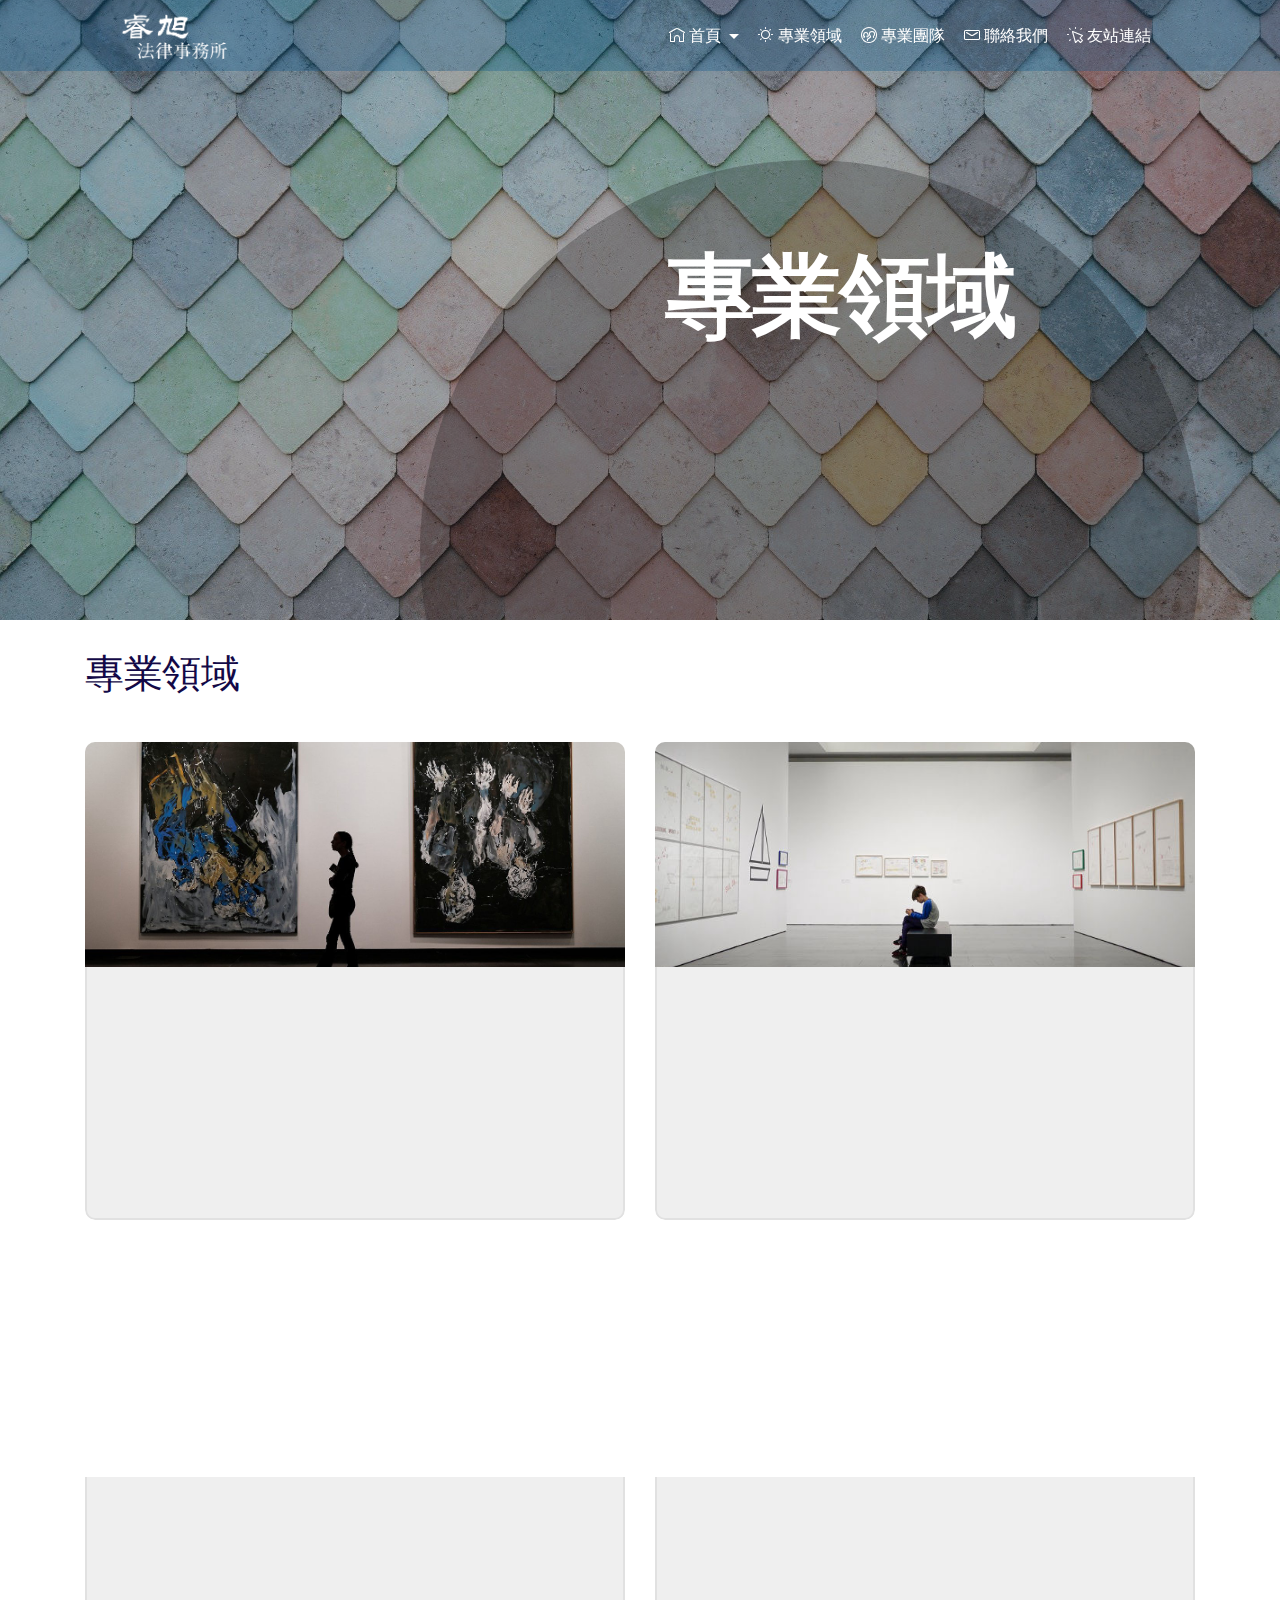
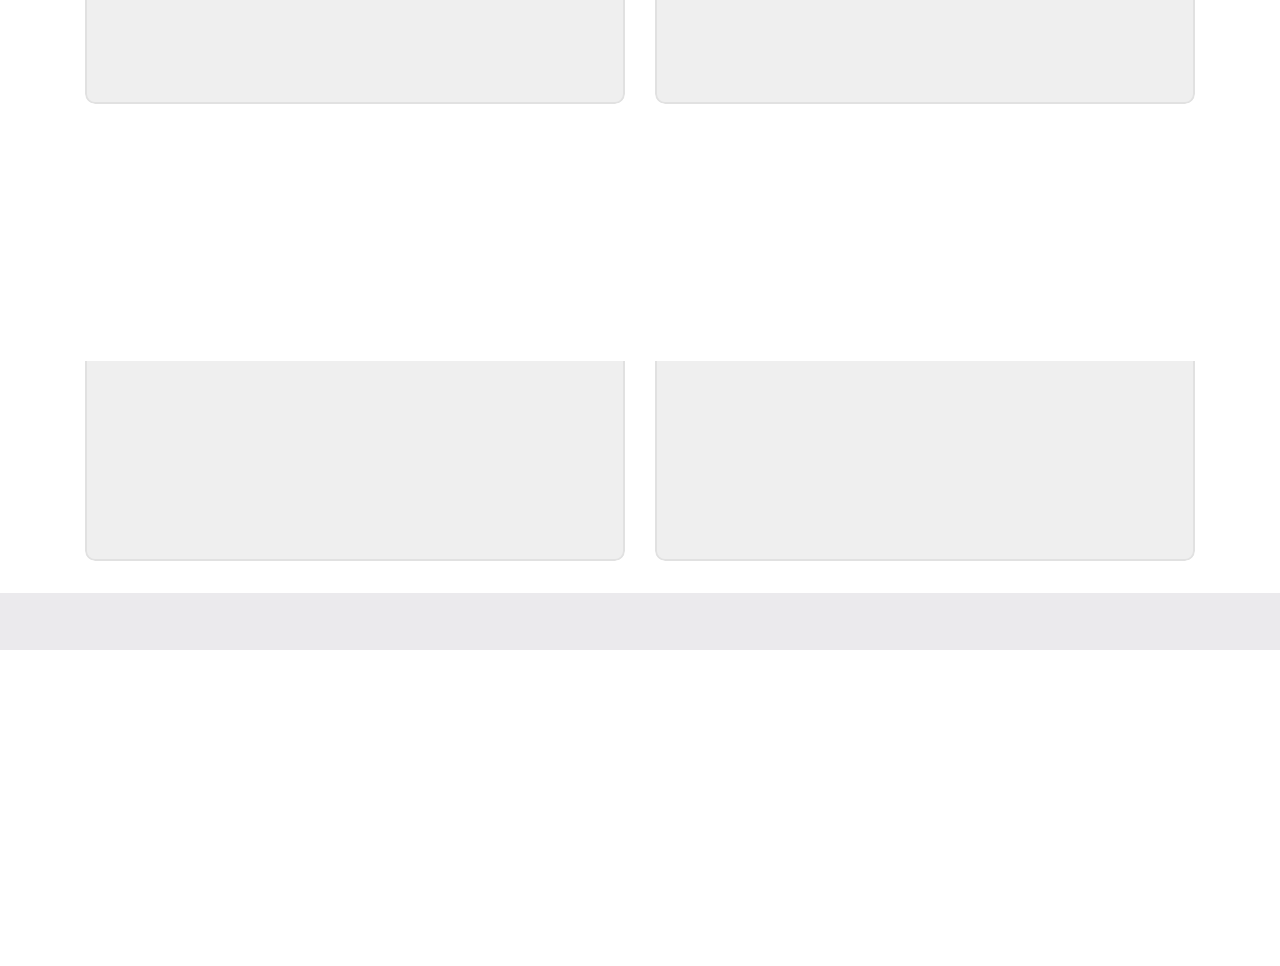
==== page1.html @ 16b39f64 "Add files via upload" ====
<!DOCTYPE html>
<html  lang="en">
<head>
  
  <meta charset="UTF-8">
  <meta http-equiv="X-UA-Compatible" content="IE=edge">
  
  <meta name="twitter:card" content="summary_large_image"/>
  <meta name="twitter:image:src" content="assets/images/page1-meta.png">
  <meta property="og:image" content="assets/images/page1-meta.png">
  <meta name="twitter:title" content="專業領域">
  <meta name="viewport" content="width=device-width, initial-scale=1, minimum-scale=1">
  <link rel="shortcut icon" href="assets/images/logo.svg" type="image/x-icon">
  <meta name="description" content="">
  
  
  <title>專業領域</title>
  <link rel="stylesheet" href="assets/web/assets/mobirise-icons-bold/mobirise-icons-bold.css">
  <link rel="stylesheet" href="assets/web/assets/mobirise-icons2/mobirise2.css">
  <link rel="stylesheet" href="assets/web/assets/mobirise-icons/mobirise-icons.css">
  <link rel="stylesheet" href="assets/tether/tether.min.css">
  <link rel="stylesheet" href="assets/bootstrap/css/bootstrap.min.css">
  <link rel="stylesheet" href="assets/bootstrap/css/bootstrap-grid.min.css">
  <link rel="stylesheet" href="assets/bootstrap/css/bootstrap-reboot.min.css">
  <link rel="stylesheet" href="assets/animatecss/animate.min.css">
  <link rel="stylesheet" href="assets/dropdown/css/style.css">
  <link rel="stylesheet" href="assets/socicon/css/styles.css">
  <link rel="stylesheet" href="assets/theme/css/style.css">
  <link rel="stylesheet" href="assets/recaptcha.css">
  <link rel="preload" href="https://fonts.googleapis.com/css?family=Be+Vietnam:300,300i,400,400i,500,500i,600,600i,700,700i,800,800i&display=swap&display=swap" as="style" onload="this.onload=null;this.rel='stylesheet'">
  <noscript><link rel="stylesheet" href="https://fonts.googleapis.com/css?family=Be+Vietnam:300,300i,400,400i,500,500i,600,600i,700,700i,800,800i&display=swap&display=swap"></noscript>
  <link rel="preload" as="style" href="assets/mobirise/css/mbr-additional.css"><link rel="stylesheet" href="assets/mobirise/css/mbr-additional.css" type="text/css">
  
  
  
  

</head>
<body>
  
  <section data-bs-version="5.1" class="menu menu1 cid-sPFeQNhks3" once="menu" id="menu1-t">
    

    <nav class="navbar navbar-dropdown navbar-fixed-top navbar-expand-lg">
        <div class="container-fluid">
            <div class="wrapper d-flex w-100 flex-wrap">
                <div class="navbar-brand">
                    <span class="navbar-logo">
                        <a href="index.html">
                            <img src="assets/images/name3-1-909x405.png" alt="" style="height: 3rem;">
                        </a>
                    </span>
                    
                </div>
                <button class="navbar-toggler" type="button" data-toggle="collapse" data-bs-toggle="collapse" data-target="#navbarSupportedContent" data-bs-target="#navbarSupportedContent" aria-controls="navbarNavAltMarkup" aria-expanded="false" aria-label="Toggle navigation">
                    <div class="hamburger">
                        <span></span>
                        <span></span>
                        <span></span>
                        <span></span>
                    </div>
                </button>
                <div class="collapse navbar-collapse" id="navbarSupportedContent">
                    <ul class="navbar-nav nav-dropdown text-uppercase nav-right" data-app-modern-menu="true"><li class="nav-item dropdown open"><a class="nav-link link text-white text-primary dropdown-toggle display-4" href="#" data-toggle="dropdown-submenu" aria-expanded="true"><span class="mbrib-home mbr-iconfont mbr-iconfont-btn"></span>&nbsp;首頁</a><div class="dropdown-menu"><a class="text-white text-primary dropdown-item display-4" href="index.html#features012-1">最新消息<br></a><a class="text-white text-primary dropdown-item display-4" href="index.html#features012-x">最新案例<br></a></div></li><li class="nav-item"><a class="nav-link link text-white text-primary display-4" href="page1.html"><span class="mbrib-sun mbr-iconfont mbr-iconfont-btn"></span>&nbsp;專業領域</a></li>
                        
                        <li class="nav-item"><a class="nav-link link text-white text-primary display-4" href="page2.html"><span class="mbrib-users mbr-iconfont mbr-iconfont-btn"></span>&nbsp;專業團隊</a>
                        </li>
                        <li class="nav-item"><a class="nav-link link text-white text-primary display-4" href="page2.html#form1-i"><span class="mbrib-letter mbr-iconfont mbr-iconfont-btn"></span>&nbsp;聯絡我們</a>
                        </li><li class="nav-item"><a class="nav-link link text-white text-primary display-4" href="page2.html#features04-k"><span class="mbrib-cursor-click mbr-iconfont mbr-iconfont-btn"></span>&nbsp;友站連結</a></li></ul>
                    
                    
                </div>
            </div>

        </div>
    </nav>
</section>

<section class="header4 conferencem4_header4 cid-sPXeLa8uLd" id="header4-w">

    

    <div class="mbr-overlay" style="opacity: 0.3; background-color: rgb(40, 55, 66);">
    </div>

    <div class="container">
        <div class="row">
            <div class="col-lg-6 d-none d-lg-block"></div>
            <div class="col-lg-6 col-md-8 wrap text-white">
                <div class="title__block">
                    
                    <h1 class="mbr-section-title mbr-bold mbr-fonts-style display-1">專業領域</h1>
                    
                    
                </div>
            </div>
        </div>
    </div>
</section>

<section class="features12 cid-sPXeE0qoiF" id="features012-v">
    
    
    <div class="container">
        <div class="mbr-section-head mb-5">
            
            <h4 class="mbr-section-title mbr-fonts-style align-center mb-0 display-5">專業領域</h4>
        </div>
        <div class="row justify-content-center mt-4">
            <div class="item features-image сol-12 col-md-6 col-lg-6">
                <div class="item-wrapper">
                    <div class="item-img">
                        <img src="assets/images/art-exibition23-1200x800.jpg" alt="">
                        <p class="img-text mbr-fonts-style display-4">刑事案件</p>
                    </div>
                    <div class="item-content">
                        <h5 class="item-title mbr-fonts-style display-5"><strong>各類刑事案件</strong></h5>

                        <p class="mbr-text mbr-fonts-style mt-2 display-4">刑事案件的構成，有其一定的要件。因此檢警調機關在進行蒐證偵查時，必須堅守正當法律程序，並詳加過濾相關之事證，以免縱放或冤抑。然現今之實務操作，卻因為諸多亟待改革之因素，而使得在程序或證據力判定部分，與當事人之想法大相徑庭。</p>
                        <h6 class="item-subtitle mbr-fonts-style mt-1 display-4"><a href="page1.html" class="text-primary" target="_blank">MORE &gt;</a></h6>
                    </div>
                </div>
            </div>
            <div class="item features-image сol-12 col-md-6 col-lg-6">
                <div class="item-wrapper">
                    <div class="item-img">
                        <img src="assets/images/art-exibition11-700x467.jpg" alt="">
                        <p class="img-text mbr-fonts-style display-4">民事、家事案件</p>
                    </div>
                    <div class="item-content">
                        <h5 class="item-title mbr-fonts-style display-5"><strong>民事與家事案件</strong></h5>

                        <p class="mbr-text mbr-fonts-style mt-2 display-4">私人間權利義務的糾葛，所在多有。也因此生活中即充斥著諸如契約關係、工程履約、勞資關係、侵權行為、 國家賠償、分割共有物等民事事件。而就婚姻事件、繼承案件或收養關係等家事案件，亦所在多有。<br></p>
                        <h6 class="item-subtitle mbr-fonts-style mt-1 display-4"><a href="page1.html" class="text-primary" target="_blank">MORE &gt;</a></h6>
                    </div>
                </div>
            </div>
            <div class="item features-image сol-12 col-md-6 col-lg-6">
                <div class="item-wrapper">
                    <div class="item-img">
                        <img src="assets/images/art-exibition-1920x1280.jpg" alt="">
                        <p class="img-text mbr-fonts-style display-4">行政訴訟</p>
                    </div>
                    <div class="item-content">
                        <h5 class="item-title mbr-fonts-style display-5"><strong>行政爭訟案件</strong></h5>

                        <p class="mbr-text mbr-fonts-style mt-2 display-4">刑事補償法、國家賠償法、性騷擾防治法、性別平等工作法、政府採購爭議及其他與行政機關間之各類申訴及訴願、行政訴訟案件。<br></p>
                        <h6 class="item-subtitle mbr-fonts-style mt-1 display-4"><a href="page1.html" class="text-primary" target="_blank">MORE &gt;</a></h6>
                    </div>
                </div>
            </div><div class="item features-image сol-12 col-md-6 col-lg-6">
                <div class="item-wrapper">
                    <div class="item-img">
                        <img src="assets/images/art-exibition16-700x467.jpg" alt="" data-slide-to="3" data-bs-slide-to="4">
                        <p class="img-text mbr-fonts-style display-4">法律顧問</p>
                    </div>
                    <div class="item-content">
                        <h5 class="item-title mbr-fonts-style display-5"><strong>法律顧問</strong></h5>

                        <p class="mbr-text mbr-fonts-style mt-2 display-4">test<br><br><br></p>
                        <h6 class="item-subtitle mbr-fonts-style mt-1 display-4"><a href="page1.html" class="text-primary" target="_blank">MORE &gt;</a></h6>
                    </div>
                </div>
            </div><div class="item features-image сol-12 col-md-6 col-lg-6">
                <div class="item-wrapper">
                    <div class="item-img">
                        <img src="assets/images/art-exibition17-760x507.jpg" alt="" data-slide-to="4" data-bs-slide-to="5">
                        <p class="img-text mbr-fonts-style display-4">親職計畫書</p>
                    </div>
                    <div class="item-content">
                        <h5 class="item-title mbr-fonts-style display-5"><strong>親職計畫書</strong></h5>

                        <p class="mbr-text mbr-fonts-style mt-2 display-4">test<br><br></p>
                        <h6 class="item-subtitle mbr-fonts-style mt-1 display-4"><a href="page1.html" class="text-primary" target="_blank">MORE &gt;</a></h6>
                    </div>
                </div>
            </div><div class="item features-image сol-12 col-md-6 col-lg-6">
                <div class="item-wrapper">
                    <div class="item-img">
                        <img src="assets/images/art-exibition15-1200x800.jpg" alt="" data-slide-to="5" data-bs-slide-to="6">
                        <p class="img-text mbr-fonts-style display-4">法律意見書</p>
                    </div>
                    <div class="item-content">
                        <h5 class="item-title mbr-fonts-style display-5"><strong>法律意見書</strong></h5>

                        <p class="mbr-text mbr-fonts-style mt-2 display-4">test<br><br></p>
                        <h6 class="item-subtitle mbr-fonts-style mt-1 display-4"><a href="page1.html" class="text-primary" target="_blank">MORE &gt;</a></h6>
                    </div>
                </div>
            </div>
        </div>
    </div>
</section>

<section class="footer1 restaurantm4_footer1 cid-sPYwLBE2LK" id="footer1-15">

	

	

	<div class="container">
		<div class="row justify-content-center">
			<div class="links-block col-sm-12 col-md-10 align-center pb-3">
				<ul class="list-inline">
					<li class="list-inline-item mbr-fonts-style display-4"><a href="index.html#header4-j" class="text-primary">首頁</a></li>
					<li class="list-inline-item mbr-fonts-style display-4"><a href="page1.html#header4-w" class="text-primary">專業領域</a></li>
					<li class="list-inline-item mbr-fonts-style display-4"><a href="page2.html#header5-5" class="text-primary">專業團隊</a></li>
					<li class="list-inline-item mbr-fonts-style display-4"><a href="page2.html#form1-i" class="text-primary">連絡我們</a></li>
					<li class="list-inline-item mbr-fonts-style display-4"><a href="page2.html#features04-k" class="text-primary">友站連結</a></li>
				</ul>
			</div>
			
			
		</div>
	</div>
</section>

<section class="footer1 conferencem4_footer1 cid-sPX6KaD5Rr mbr-reveal" once="footer" id="footer1-u">

	

	

	<div class="container">
		<div class="row justify-content-center">
			<div class="col-md-6 wrap order-0 col-lg-2">
				
				<a href="index.html"><img class="logo__image" src="assets/images/name5-200x103.png" alt="" title=""></a>
			</div>
			<div class="col-md-6 wrap col-lg-3">
				<div class="footer__content">
					<h4 class="mbr-fonts-style mbr-semibold title__address display-4">服務時間</h4>
					<p class="work__address mbr-fonts-style display-4">0900～～1800<br>週六、日公休</p>
				</div>
				
			</div>
			<div class="col-md-6 wrap col-lg-3">
				<div class="footer__content">
					<h4 class="mbr-fonts-style mbr-semibold title__address display-4">電話</h4>
					<p class="work__address mbr-fonts-style display-4"><a href="tel:0916679595" class="text-primary">0916679595</a></p>
				</div>
				
			</div>
            	<div class="col-md-6 wrap col-lg-3">
				<div class="footer__content">
					<h4 class="mbr-fonts-style mbr-semibold title__address display-4">地址</h4>
					<p class="work__address mbr-fonts-style display-4"><a href="https://goo.gl/maps/SRAGsfMsbt1GTcu56" class="text-primary" target="_blank">106台北市大安區光復南路525號</a></p>
				</div>
				
			</div>
			

		</div>
		<div class="divider"></div>
		<div class="row align-items-baseline">
			<div class="col-md-6">
				<p class="privacy mbr-fonts-style align-left display-4">
					© 2021 <a href="index.html" class="text-primary">睿旭法律事務所</a> All Rights Reserved</p>
			</div>
			<div class="col-md-6">
				<p class="privacy mbr-fonts-style align-right display-4">
					Designed by <a href="https://dler.hopefulcityco.com/" class="text-primary" target="_blank">Dler Life</a></p>
			</div>
		</div>
	</div>

</section>


<script src="assets/web/assets/jquery/jquery.min.js"></script>
  <script src="assets/popper/popper.min.js"></script>
  <script src="assets/tether/tether.min.js"></script>
  <script src="assets/bootstrap/js/bootstrap.min.js"></script>
  <script src="assets/smoothscroll/smooth-scroll.js"></script>
  <script src="assets/viewportchecker/jquery.viewportchecker.js"></script>
  <script src="assets/dropdown/js/nav-dropdown.js"></script>
  <script src="assets/dropdown/js/navbar-dropdown.js"></script>
  <script src="assets/touchswipe/jquery.touch-swipe.min.js"></script>
  <script src="assets/playervimeo/vimeo_player.js"></script>
  <script src="assets/theme/js/script.js"></script>
  <script src="assets/formoid.min.js"></script>
  
  
  
 <div id="scrollToTop" class="scrollToTop mbr-arrow-up"><a style="text-align: center;"><i class="mbr-arrow-up-icon mbr-arrow-up-icon-cm cm-icon cm-icon-smallarrow-up"></i></a></div>
    <input name="animation" type="hidden">
  
</body>
</html>
---- assets/web/assets/mobirise-icons-bold/mobirise-icons-bold.css ----
@font-face {
  font-family: 'mobirise-icons-bold';
  font-display: swap;
  src:  url('mobirise-icons-bold.eot?m1l4yr');
  src:  url('mobirise-icons-bold.eot?m1l4yr#iefix') format('embedded-opentype'),
    url('mobirise-icons-bold.ttf?m1l4yr') format('truetype'),
    url('mobirise-icons-bold.woff?m1l4yr') format('woff'),
    url('mobirise-icons-bold.svg?m1l4yr#mobirise-icons-bold') format('svg');
  font-weight: normal;
  font-style: normal;
}

[class^="mbrib-"], [class*="mbrib-"] {
  /* use !important to prevent issues with browser extensions that change fonts */
  font-family: 'mobirise-icons-bold' !important;
  speak: none;
  font-style: normal;
  font-weight: normal;
  font-variant: normal;
  text-transform: none;
  line-height: 1;

  /* Better Font Rendering =========== */
  -webkit-font-smoothing: antialiased;
  -moz-osx-font-smoothing: grayscale;
}

.mbrib-add-submenu:before {
  content: "\e900";
}
.mbrib-alert:before {
  content: "\e901";
}
.mbrib-align-center:before {
  content: "\e902";
}
.mbrib-align-justify:before {
  content: "\e903";
}
.mbrib-align-left:before {
  content: "\e904";
}
.mbrib-align-right:before {
  content: "\e905";
}
.mbrib-android:before {
  content: "\e906";
}
.mbrib-apple:before {
  content: "\e907";
}
.mbrib-arrow-down:before {
  content: "\e908";
}
.mbrib-arrow-next:before {
  content: "\e909";
}
.mbrib-arrow-prev:before {
  content: "\e90a";
}
.mbrib-arrow-up:before {
  content: "\e90b";
}
.mbrib-bold:before {
  content: "\e90c";
}
.mbrib-bookmark:before {
  content: "\e90d";
}
.mbrib-bootstrap:before {
  content: "\e90e";
}
.mbrib-briefcase:before {
  content: "\e90f";
}
.mbrib-browse:before {
  content: "\e910";
}
.mbrib-bulleted-list:before {
  content: "\e911";
}
.mbrib-calendar:before {
  content: "\e912";
}
.mbrib-camera:before {
  content: "\e913";
}
.mbrib-cart-add:before {
  content: "\e914";
}
.mbrib-cart-full:before {
  content: "\e915";
}
.mbrib-cash:before {
  content: "\e916";
}
.mbrib-change-style:before {
  content: "\e917";
}
.mbrib-chat:before {
  content: "\e918";
}
.mbrib-clock:before {
  content: "\e919";
}
.mbrib-close:before {
  content: "\e91a";
}
.mbrib-cloud:before {
  content: "\e91b";
}
.mbrib-code:before {
  content: "\e91c";
}
.mbrib-contact-form:before {
  content: "\e91d";
}
.mbrib-credit-card:before {
  content: "\e91e";
}
.mbrib-cursor-click:before {
  content: "\e91f";
}
.mbrib-cust-feedback:before {
  content: "\e920";
}
.mbrib-database:before {
  content: "\e921";
}
.mbrib-delivery:before {
  content: "\e922";
}
.mbrib-desktop:before {
  content: "\e923";
}
.mbrib-devices:before {
  content: "\e924";
}
.mbrib-down:before {
  content: "\e925";
}
.mbrib-download:before {
  content: "\e926";
}
.mbrib-drag-n-drop:before {
  content: "\e927";
}
.mbrib-drag-n-drop2:before {
  content: "\e928";
}
.mbrib-edit:before {
  content: "\e929";
}
.mbrib-edit2:before {
  content: "\e92a";
}
.mbrib-error:before {
  content: "\e92b";
}
.mbrib-extension:before {
  content: "\e92c";
}
.mbrib-features:before {
  content: "\e92d";
}
.mbrib-file:before {
  content: "\e92e";
}
.mbrib-flag:before {
  content: "\e92f";
}
.mbrib-folder:before {
  content: "\e930";
}
.mbrib-gift:before {
  content: "\e931";
}
.mbrib-github:before {
  content: "\e932";
}
.mbrib-globe-2:before {
  content: "\e933";
}
.mbrib-globe:before {
  content: "\e934";
}
.mbrib-growing-chart:before {
  content: "\e935";
}
.mbrib-hearth:before {
  content: "\e936";
}
.mbrib-help:before {
  content: "\e937";
}
.mbrib-home:before {
  content: "\e938";
}
.mbrib-hot-cup:before {
  content: "\e939";
}
.mbrib-idea:before {
  content: "\e93a";
}
.mbrib-image-gallery:before {
  content: "\e93b";
}
.mbrib-image-slider:before {
  content: "\e93c";
}
.mbrib-info:before {
  content: "\e93d";
}
.mbrib-italic:before {
  content: "\e93e";
}
.mbrib-key:before {
  content: "\e93f";
}
.mbrib-laptop:before {
  content: "\e940";
}
.mbrib-layers:before {
  content: "\e941";
}
.mbrib-left-right:before {
  content: "\e942";
}
.mbrib-left:before {
  content: "\e943";
}
.mbrib-letter:before {
  content: "\e944";
}
.mbrib-like:before {
  content: "\e945";
}
.mbrib-link:before {
  content: "\e946";
}
.mbrib-lock:before {
  content: "\e947";
}
.mbrib-login:before {
  content: "\e948";
}
.mbrib-logout:before {
  content: "\e949";
}
.mbrib-magic-stick:before {
  content: "\e94a";
}
.mbrib-map-pin:before {
  content: "\e94b";
}
.mbrib-menu:before {
  content: "\e94c";
}
.mbrib-mobile:before {
  content: "\e94d";
}
.mbrib-mobile2:before {
  content: "\e94e";
}
.mbrib-mobirise:before {
  content: "\e94f";
}
.mbrib-more-horizontal:before {
  content: "\e950";
}
.mbrib-more-vertical:before {
  content: "\e951";
}
.mbrib-music:before {
  content: "\e952";
}
.mbrib-new-file:before {
  content: "\e953";
}
.mbrib-numbered-list:before {
  content: "\e954";
}
.mbrib-opened-folder:before {
  content: "\e955";
}
.mbrib-pages:before {
  content: "\e956";
}
.mbrib-paper-plane:before {
  content: "\e957";
}
.mbrib-paperclip:before {
  content: "\e958";
}
.mbrib-photo:before {
  content: "\e959";
}
.mbrib-photos:before {
  content: "\e95a";
}
.mbrib-pin:before {
  content: "\e95b";
}
.mbrib-play:before {
  content: "\e95c";
}
.mbrib-plus:before {
  content: "\e95d";
}
.mbrib-preview:before {
  content: "\e95e";
}
.mbrib-print:before {
  content: "\e95f";
}
.mbrib-protect:before {
  content: "\e960";
}
.mbrib-question:before {
  content: "\e961";
}
.mbrib-quote-left:before {
  content: "\e962";
}
.mbrib-quote-right:before {
  content: "\e963";
}
.mbrib-redo:before {
  content: "\e964";
}
.mbrib-refresh:before {
  content: "\e965";
}
.mbrib-responsive:before {
  content: "\e966";
}
.mbrib-right:before {
  content: "\e967";
}
.mbrib-rocket:before {
  content: "\e968";
}
.mbrib-sad-face:before {
  content: "\e969";
}
.mbrib-sale:before {
  content: "\e96a";
}
.mbrib-save:before {
  content: "\e96b";
}
.mbrib-search:before {
  content: "\e96c";
}
.mbrib-setting:before {
  content: "\e96d";
}
.mbrib-setting2:before {
  content: "\e96e";
}
.mbrib-setting3:before {
  content: "\e96f";
}
.mbrib-share:before {
  content: "\e970";
}
.mbrib-shopping-bag:before {
  content: "\e971";
}
.mbrib-shopping-basket:before {
  content: "\e972";
}
.mbrib-shopping-cart:before {
  content: "\e973";
}
.mbrib-sites:before {
  content: "\e974";
}
.mbrib-smile-face:before {
  content: "\e975";
}
.mbrib-speed:before {
  content: "\e976";
}
.mbrib-star:before {
  content: "\e977";
}
.mbrib-success:before {
  content: "\e978";
}
.mbrib-sun:before {
  content: "\e979";
}
.mbrib-sun2:before {
  content: "\e97a";
}
.mbrib-tablet-vertical:before {
  content: "\e97b";
}
.mbrib-tablet:before {
  content: "\e97c";
}
.mbrib-target:before {
  content: "\e97d";
}
.mbrib-timer:before {
  content: "\e97e";
}
.mbrib-to-ftp:before {
  content: "\e97f";
}
.mbrib-to-local-drive:before {
  content: "\e980";
}
.mbrib-touch-swipe:before {
  content: "\e981";
}
.mbrib-touch:before {
  content: "\e982";
}
.mbrib-trash:before {
  content: "\e983";
}
.mbrib-underline:before {
  content: "\e984";
}
.mbrib-undo:before {
  content: "\e985";
}
.mbrib-unlink:before {
  content: "\e986";
}
.mbrib-unlock:before {
  content: "\e987";
}
.mbrib-up-down:before {
  content: "\e988";
}
.mbrib-up:before {
  content: "\e989";
}
.mbrib-update:before {
  content: "\e98a";
}
.mbrib-upload:before {
  content: "\e98b";
}
.mbrib-user:before {
  content: "\e98c";
}
.mbrib-user2:before {
  content: "\e98d";
}
.mbrib-users:before {
  content: "\e98e";
}
.mbrib-video-play:before {
  content: "\e98f";
}
.mbrib-video:before {
  content: "\e990";
}
.mbrib-watch:before {
  content: "\e991";
}
.mbrib-website-theme:before {
  content: "\e992";
}
.mbrib-wifi:before {
  content: "\e993";
}
.mbrib-windows:before {
  content: "\e994";
}
.mbrib-zoom-out:before {
  content: "\e995";
}
---- assets/web/assets/mobirise-icons2/mobirise2.css ----
@font-face {
  font-family: 'Moririse2';
  font-display: swap;
  src:  url('mobirise2.eot?f2bix4');
  src:  url('mobirise2.eot?f2bix4#iefix') format('embedded-opentype'),
    url('mobirise2.ttf?f2bix4') format('truetype'),
    url('mobirise2.woff?f2bix4') format('woff'),
    url('mobirise2.svg?f2bix4#mobirise2') format('svg');
  font-weight: normal;
  font-style: normal;
}

[class^="mobi-"], [class*=" mobi-"] {
  /* use !important to prevent issues with browser extensions that change fonts */
  font-family: 'Moririse2' !important;
  speak: none;
  font-style: normal;
  font-weight: normal;
  font-variant: normal;
  text-transform: none;
  line-height: 1;

  /* Better Font Rendering =========== */
  -webkit-font-smoothing: antialiased;
  -moz-osx-font-smoothing: grayscale;
}

.mobi-mbri-add-submenu:before {
  content: "\e900";
}
.mobi-mbri-alert:before {
  content: "\e901";
}
.mobi-mbri-align-center:before {
  content: "\e902";
}
.mobi-mbri-align-justify:before {
  content: "\e903";
}
.mobi-mbri-align-left:before {
  content: "\e904";
}
.mobi-mbri-align-right:before {
  content: "\e905";
}
.mobi-mbri-android:before {
  content: "\e906";
}
.mobi-mbri-apple:before {
  content: "\e907";
}
.mobi-mbri-arrow-down:before {
  content: "\e908";
}
.mobi-mbri-arrow-next:before {
  content: "\e909";
}
.mobi-mbri-arrow-prev:before {
  content: "\e90a";
}
.mobi-mbri-arrow-up:before {
  content: "\e90b";
}
.mobi-mbri-bold:before {
  content: "\e90c";
}
.mobi-mbri-bookmark:before {
  content: "\e90d";
}
.mobi-mbri-bootstrap:before {
  content: "\e90e";
}
.mobi-mbri-briefcase:before {
  content: "\e90f";
}
.mobi-mbri-browse:before {
  content: "\e910";
}
.mobi-mbri-bulleted-list:before {
  content: "\e911";
}
.mobi-mbri-calendar:before {
  content: "\e912";
}
.mobi-mbri-camera:before {
  content: "\e913";
}
.mobi-mbri-cart-add:before {
  content: "\e914";
}
.mobi-mbri-cart-full:before {
  content: "\e915";
}
.mobi-mbri-cash:before {
  content: "\e916";
}
.mobi-mbri-change-style:before {
  content: "\e917";
}
.mobi-mbri-chat:before {
  content: "\e918";
}
.mobi-mbri-clock:before {
  content: "\e919";
}
.mobi-mbri-close:before {
  content: "\e91a";
}
.mobi-mbri-cloud:before {
  content: "\e91b";
}
.mobi-mbri-code:before {
  content: "\e91c";
}
.mobi-mbri-contact-form:before {
  content: "\e91d";
}
.mobi-mbri-credit-card:before {
  content: "\e91e";
}
.mobi-mbri-cursor-click:before {
  content: "\e91f";
}
.mobi-mbri-cust-feedback:before {
  content: "\e920";
}
.mobi-mbri-database:before {
  content: "\e921";
}
.mobi-mbri-delivery:before {
  content: "\e922";
}
.mobi-mbri-desktop:before {
  content: "\e923";
}
.mobi-mbri-devices:before {
  content: "\e924";
}
.mobi-mbri-down:before {
  content: "\e925";
}
.mobi-mbri-download-2:before {
  content: "\e926";
}
.mobi-mbri-download:before {
  content: "\e927";
}
.mobi-mbri-drag-n-drop-2:before {
  content: "\e928";
}
.mobi-mbri-drag-n-drop:before {
  content: "\e929";
}
.mobi-mbri-edit-2:before {
  content: "\e92a";
}
.mobi-mbri-edit:before {
  content: "\e92b";
}
.mobi-mbri-error:before {
  content: "\e92c";
}
.mobi-mbri-extension:before {
  content: "\e92d";
}
.mobi-mbri-features:before {
  content: "\e92e";
}
.mobi-mbri-file:before {
  content: "\e92f";
}
.mobi-mbri-flag:before {
  content: "\e930";
}
.mobi-mbri-folder:before {
  content: "\e931";
}
.mobi-mbri-gift:before {
  content: "\e932";
}
.mobi-mbri-github:before {
  content: "\e933";
}
.mobi-mbri-globe-2:before {
  content: "\e934";
}
.mobi-mbri-globe:before {
  content: "\e935";
}
.mobi-mbri-growing-chart:before {
  content: "\e936";
}
.mobi-mbri-hearth:before {
  content: "\e937";
}
.mobi-mbri-help:before {
  content: "\e938";
}
.mobi-mbri-home:before {
  content: "\e939";
}
.mobi-mbri-hot-cup:before {
  content: "\e93a";
}
.mobi-mbri-idea:before {
  content: "\e93b";
}
.mobi-mbri-image-gallery:before {
  content: "\e93c";
}
.mobi-mbri-image-slider:before {
  content: "\e93d";
}
.mobi-mbri-info:before {
  content: "\e93e";
}
.mobi-mbri-italic:before {
  content: "\e93f";
}
.mobi-mbri-key:before {
  content: "\e940";
}
.mobi-mbri-laptop:before {
  content: "\e941";
}
.mobi-mbri-layers:before {
  content: "\e942";
}
.mobi-mbri-left-right:before {
  content: "\e943";
}
.mobi-mbri-left:before {
  content: "\e944";
}
.mobi-mbri-letter:before {
  content: "\e945";
}
.mobi-mbri-like:before {
  content: "\e946";
}
.mobi-mbri-link:before {
  content: "\e947";
}
.mobi-mbri-lock:before {
  content: "\e948";
}
.mobi-mbri-login:before {
  content: "\e949";
}
.mobi-mbri-logout:before {
  content: "\e94a";
}
.mobi-mbri-magic-stick:before {
  content: "\e94b";
}
.mobi-mbri-map-pin:before {
  content: "\e94c";
}
.mobi-mbri-menu:before {
  content: "\e94d";
}
.mobi-mbri-mobile-2:before {
  content: "\e94e";
}
.mobi-mbri-mobile-horizontal:before {
  content: "\e94f";
}
.mobi-mbri-mobile:before {
  content: "\e950";
}
.mobi-mbri-mobirise:before {
  content: "\e951";
}
.mobi-mbri-more-horizontal:before {
  content: "\e952";
}
.mobi-mbri-more-vertical:before {
  content: "\e953";
}
.mobi-mbri-music:before {
  content: "\e954";
}
.mobi-mbri-new-file:before {
  content: "\e955";
}
.mobi-mbri-numbered-list:before {
  content: "\e956";
}
.mobi-mbri-opened-folder:before {
  content: "\e957";
}
.mobi-mbri-pages:before {
  content: "\e958";
}
.mobi-mbri-paper-plane:before {
  content: "\e959";
}
.mobi-mbri-paperclip:before {
  content: "\e95a";
}
.mobi-mbri-phone:before {
  content: "\e95b";
}
.mobi-mbri-photo:before {
  content: "\e95c";
}
.mobi-mbri-photos:before {
  content: "\e95d";
}
.mobi-mbri-pin:before {
  content: "\e95e";
}
.mobi-mbri-play:before {
  content: "\e95f";
}
.mobi-mbri-plus:before {
  content: "\e960";
}
.mobi-mbri-preview:before {
  content: "\e961";
}
.mobi-mbri-print:before {
  content: "\e962";
}
.mobi-mbri-protect:before {
  content: "\e963";
}
.mobi-mbri-question:before {
  content: "\e964";
}
.mobi-mbri-quote-left:before {
  content: "\e965";
}
.mobi-mbri-quote-right:before {
  content: "\e966";
}
.mobi-mbri-redo:before {
  content: "\e967";
}
.mobi-mbri-refresh:before {
  content: "\e968";
}
.mobi-mbri-responsive-2:before {
  content: "\e969";
}
.mobi-mbri-responsive:before {
  content: "\e96a";
}
.mobi-mbri-right:before {
  content: "\e96b";
}
.mobi-mbri-rocket:before {
  content: "\e96c";
}
.mobi-mbri-sad-face:before {
  content: "\e96d";
}
.mobi-mbri-sale:before {
  content: "\e96e";
}
.mobi-mbri-save:before {
  content: "\e96f";
}
.mobi-mbri-search:before {
  content: "\e970";
}
.mobi-mbri-setting-2:before {
  content: "\e971";
}
.mobi-mbri-setting-3:before {
  content: "\e972";
}
.mobi-mbri-setting:before {
  content: "\e973";
}
.mobi-mbri-share:before {
  content: "\e974";
}
.mobi-mbri-shopping-bag:before {
  content: "\e975";
}
.mobi-mbri-shopping-basket:before {
  content: "\e976";
}
.mobi-mbri-shopping-cart:before {
  content: "\e977";
}
.mobi-mbri-sites:before {
  content: "\e978";
}
.mobi-mbri-smile-face:before {
  content: "\e979";
}
.mobi-mbri-speed:before {
  content: "\e97a";
}
.mobi-mbri-star:before {
  content: "\e97b";
}
.mobi-mbri-success:before {
  content: "\e97c";
}
.mobi-mbri-sun:before {
  content: "\e97d";
}
.mobi-mbri-sun2:before {
  content: "\e97e";
}
.mobi-mbri-tablet-vertical:before {
  content: "\e97f";
}
.mobi-mbri-tablet:before {
  content: "\e980";
}
.mobi-mbri-target:before {
  content: "\e981";
}
.mobi-mbri-timer:before {
  content: "\e982";
}
.mobi-mbri-to-ftp:before {
  content: "\e983";
}
.mobi-mbri-to-local-drive:before {
  content: "\e984";
}
.mobi-mbri-touch-swipe:before {
  content: "\e985";
}
.mobi-mbri-touch:before {
  content: "\e986";
}
.mobi-mbri-trash:before {
  content: "\e987";
}
.mobi-mbri-underline:before {
  content: "\e988";
}
.mobi-mbri-undo:before {
  content: "\e989";
}
.mobi-mbri-unlink:before {
  content: "\e98a";
}
.mobi-mbri-unlock:before {
  content: "\e98b";
}
.mobi-mbri-up-down:before {
  content: "\e98c";
}
.mobi-mbri-up:before {
  content: "\e98d";
}
.mobi-mbri-update:before {
  content: "\e98e";
}
.mobi-mbri-upload-2:before {
  content: "\e98f";
}
.mobi-mbri-upload:before {
  content: "\e990";
}
.mobi-mbri-user-2:before {
  content: "\e991";
}
.mobi-mbri-user:before {
  content: "\e992";
}
.mobi-mbri-users:before {
  content: "\e993";
}
.mobi-mbri-video-play:before {
  content: "\e994";
}
.mobi-mbri-video:before {
  content: "\e995";
}
.mobi-mbri-watch:before {
  content: "\e996";
}
.mobi-mbri-website-theme-2:before {
  content: "\e997";
}
.mobi-mbri-website-theme:before {
  content: "\e998";
}
.mobi-mbri-wifi:before {
  content: "\e999";
}
.mobi-mbri-windows:before {
  content: "\e99a";
}
.mobi-mbri-zoom-in:before {
  content: "\e99b";
}
.mobi-mbri-zoom-out:before {
  content: "\e99c";
}
---- assets/web/assets/mobirise-icons/mobirise-icons.css ----
@font-face {
  font-family: 'MobiriseIcons';
  src:  url('mobirise-icons.eot?spat4u');
  src:  url('mobirise-icons.eot?spat4u#iefix') format('embedded-opentype'),
    url('mobirise-icons.ttf?spat4u') format('truetype'),
    url('mobirise-icons.woff?spat4u') format('woff'),
    url('mobirise-icons.svg?spat4u#MobiriseIcons') format('svg');
  font-weight: normal;
  font-style: normal;
  font-display: swap;
}

[class^="mbri-"], [class*=" mbri-"] {
  /* use !important to prevent issues with browser extensions that change fonts */
  font-family: MobiriseIcons !important;
  speak: none;
  font-style: normal;
  font-weight: normal;
  font-variant: normal;
  text-transform: none;
  line-height: 1;

  /* Better Font Rendering =========== */
  -webkit-font-smoothing: antialiased;
  -moz-osx-font-smoothing: grayscale;
}

.mbri-add-submenu:before {
  content: "\e900";
}
.mbri-alert:before {
  content: "\e901";
}
.mbri-align-center:before {
  content: "\e902";
}
.mbri-align-justify:before {
  content: "\e903";
}
.mbri-align-left:before {
  content: "\e904";
}
.mbri-align-right:before {
  content: "\e905";
}
.mbri-android:before {
  content: "\e906";
}
.mbri-apple:before {
  content: "\e907";
}
.mbri-arrow-down:before {
  content: "\e908";
}
.mbri-arrow-next:before {
  content: "\e909";
}
.mbri-arrow-prev:before {
  content: "\e90a";
}
.mbri-arrow-up:before {
  content: "\e90b";
}
.mbri-bold:before {
  content: "\e90c";
}
.mbri-bookmark:before {
  content: "\e90d";
}
.mbri-bootstrap:before {
  content: "\e90e";
}
.mbri-briefcase:before {
  content: "\e90f";
}
.mbri-browse:before {
  content: "\e910";
}
.mbri-bulleted-list:before {
  content: "\e911";
}
.mbri-calendar:before {
  content: "\e912";
}
.mbri-camera:before {
  content: "\e913";
}
.mbri-cart-add:before {
  content: "\e914";
}
.mbri-cart-full:before {
  content: "\e915";
}
.mbri-cash:before {
  content: "\e916";
}
.mbri-change-style:before {
  content: "\e917";
}
.mbri-chat:before {
  content: "\e918";
}
.mbri-clock:before {
  content: "\e919";
}
.mbri-close:before {
  content: "\e91a";
}
.mbri-cloud:before {
  content: "\e91b";
}
.mbri-code:before {
  content: "\e91c";
}
.mbri-contact-form:before {
  content: "\e91d";
}
.mbri-credit-card:before {
  content: "\e91e";
}
.mbri-cursor-click:before {
  content: "\e91f";
}
.mbri-cust-feedback:before {
  content: "\e920";
}
.mbri-database:before {
  content: "\e921";
}
.mbri-delivery:before {
  content: "\e922";
}
.mbri-desktop:before {
  content: "\e923";
}
.mbri-devices:before {
  content: "\e924";
}
.mbri-down:before {
  content: "\e925";
}
.mbri-download:before {
  content: "\e989";
}
.mbri-drag-n-drop:before {
  content: "\e927";
}
.mbri-drag-n-drop2:before {
  content: "\e928";
}
.mbri-edit:before {
  content: "\e929";
}
.mbri-edit2:before {
  content: "\e92a";
}
.mbri-error:before {
  content: "\e92b";
}
.mbri-extension:before {
  content: "\e92c";
}
.mbri-features:before {
  content: "\e92d";
}
.mbri-file:before {
  content: "\e92e";
}
.mbri-flag:before {
  content: "\e92f";
}
.mbri-folder:before {
  content: "\e930";
}
.mbri-gift:before {
  content: "\e931";
}
.mbri-github:before {
  content: "\e932";
}
.mbri-globe:before {
  content: "\e933";
}
.mbri-globe-2:before {
  content: "\e934";
}
.mbri-growing-chart:before {
  content: "\e935";
}
.mbri-hearth:before {
  content: "\e936";
}
.mbri-help:before {
  content: "\e937";
}
.mbri-home:before {
  content: "\e938";
}
.mbri-hot-cup:before {
  content: "\e939";
}
.mbri-idea:before {
  content: "\e93a";
}
.mbri-image-gallery:before {
  content: "\e93b";
}
.mbri-image-slider:before {
  content: "\e93c";
}
.mbri-info:before {
  content: "\e93d";
}
.mbri-italic:before {
  content: "\e93e";
}
.mbri-key:before {
  content: "\e93f";
}
.mbri-laptop:before {
  content: "\e940";
}
.mbri-layers:before {
  content: "\e941";
}
.mbri-left-right:before {
  content: "\e942";
}
.mbri-left:before {
  content: "\e943";
}
.mbri-letter:before {
  content: "\e944";
}
.mbri-like:before {
  content: "\e945";
}
.mbri-link:before {
  content: "\e946";
}
.mbri-lock:before {
  content: "\e947";
}
.mbri-login:before {
  content: "\e948";
}
.mbri-logout:before {
  content: "\e949";
}
.mbri-magic-stick:before {
  content: "\e94a";
}
.mbri-map-pin:before {
  content: "\e94b";
}
.mbri-menu:before {
  content: "\e94c";
}
.mbri-mobile:before {
  content: "\e94d";
}
.mbri-mobile2:before {
  content: "\e94e";
}
.mbri-mobirise:before {
  content: "\e94f";
}
.mbri-more-horizontal:before {
  content: "\e950";
}
.mbri-more-vertical:before {
  content: "\e951";
}
.mbri-music:before {
  content: "\e952";
}
.mbri-new-file:before {
  content: "\e953";
}
.mbri-numbered-list:before {
  content: "\e954";
}
.mbri-opened-folder:before {
  content: "\e955";
}
.mbri-pages:before {
  content: "\e956";
}
.mbri-paper-plane:before {
  content: "\e957";
}
.mbri-paperclip:before {
  content: "\e958";
}
.mbri-photo:before {
  content: "\e959";
}
.mbri-photos:before {
  content: "\e95a";
}
.mbri-pin:before {
  content: "\e95b";
}
.mbri-play:before {
  content: "\e95c";
}
.mbri-plus:before {
  content: "\e95d";
}
.mbri-preview:before {
  content: "\e95e";
}
.mbri-print:before {
  content: "\e95f";
}
.mbri-protect:before {
  content: "\e960";
}
.mbri-question:before {
  content: "\e961";
}
.mbri-quote-left:before {
  content: "\e962";
}
.mbri-quote-right:before {
  content: "\e963";
}
.mbri-refresh:before {
  content: "\e964";
}
.mbri-responsive:before {
  content: "\e965";
}
.mbri-right:before {
  content: "\e966";
}
.mbri-rocket:before {
  content: "\e967";
}
.mbri-sad-face:before {
  content: "\e968";
}
.mbri-sale:before {
  content: "\e969";
}
.mbri-save:before {
  content: "\e96a";
}
.mbri-search:before {
  content: "\e96b";
}
.mbri-setting:before {
  content: "\e96c";
}
.mbri-setting2:before {
  content: "\e96d";
}
.mbri-setting3:before {
  content: "\e96e";
}
.mbri-share:before {
  content: "\e96f";
}
.mbri-shopping-bag:before {
  content: "\e970";
}
.mbri-shopping-basket:before {
  content: "\e971";
}
.mbri-shopping-cart:before {
  content: "\e972";
}
.mbri-sites:before {
  content: "\e973";
}
.mbri-smile-face:before {
  content: "\e974";
}
.mbri-speed:before {
  content: "\e975";
}
.mbri-star:before {
  content: "\e976";
}
.mbri-success:before {
  content: "\e977";
}
.mbri-sun:before {
  content: "\e978";
}
.mbri-sun2:before {
  content: "\e979";
}
.mbri-tablet:before {
  content: "\e97a";
}
.mbri-tablet-vertical:before {
  content: "\e97b";
}
.mbri-target:before {
  content: "\e97c";
}
.mbri-timer:before {
  content: "\e97d";
}
.mbri-to-ftp:before {
  content: "\e97e";
}
.mbri-to-local-drive:before {
  content: "\e97f";
}
.mbri-touch-swipe:before {
  content: "\e980";
}
.mbri-touch:before {
  content: "\e981";
}
.mbri-trash:before {
  content: "\e982";
}
.mbri-underline:before {
  content: "\e983";
}
.mbri-unlink:before {
  content: "\e984";
}
.mbri-unlock:before {
  content: "\e985";
}
.mbri-up-down:before {
  content: "\e986";
}
.mbri-up:before {
  content: "\e987";
}
.mbri-update:before {
  content: "\e988";
}
.mbri-upload:before {
 content: "\e926"; 
}
.mbri-user:before {
  content: "\e98a";
}
.mbri-user2:before {
  content: "\e98b";
}
.mbri-users:before {
  content: "\e98c";
}
.mbri-video:before {
  content: "\e98d";
}
.mbri-video-play:before {
  content: "\e98e";
}
.mbri-watch:before {
  content: "\e98f";
}
.mbri-website-theme:before {
  content: "\e990";
}
.mbri-wifi:before {
  content: "\e991";
}
.mbri-windows:before {
  content: "\e992";
}
.mbri-zoom-out:before {
  content: "\e993";
}
.mbri-redo:before {
  content: "\e994";
}
.mbri-undo:before {
  content: "\e995";
}
---- assets/dropdown/css/style.css ----
.navbar-dropdown {
  left: 0;
  padding: 0;
  position: absolute;
  right: 0;
  top: 0;
  transition: all 0.45s ease;
  z-index: 1030;
  background: #282828; }
  .navbar-dropdown .navbar-logo {
    margin-right: 0.8rem;
    transition: margin 0.3s ease-in-out;
    vertical-align: middle; }
    .navbar-dropdown .navbar-logo img {
      height: 3.125rem;
      transition: all 0.3s ease-in-out; }
    .navbar-dropdown .navbar-logo.mbr-iconfont {
      font-size: 3.125rem;
      line-height: 3.125rem; }
  .navbar-dropdown .navbar-caption {
    font-weight: 700;
    white-space: normal;
    vertical-align: -4px;
    line-height: 3.125rem !important; }
    .navbar-dropdown .navbar-caption, .navbar-dropdown .navbar-caption:hover {
      color: inherit;
      text-decoration: none; }
  .navbar-dropdown .mbr-iconfont + .navbar-caption {
    vertical-align: -1px; }
  .navbar-dropdown.navbar-fixed-top {
    position: fixed; }
  .navbar-dropdown .navbar-brand span {
    vertical-align: -4px; }
  .navbar-dropdown.bg-color.transparent {
    background: none; }
  .navbar-dropdown.navbar-short .navbar-brand {
    padding: 0.625rem 0; }
    .navbar-dropdown.navbar-short .navbar-brand span {
      vertical-align: -1px; }
  .navbar-dropdown.navbar-short .navbar-caption {
    line-height: 2.375rem !important;
    vertical-align: -2px; }
  .navbar-dropdown.navbar-short .navbar-logo {
    margin-right: 0.5rem; }
    .navbar-dropdown.navbar-short .navbar-logo img {
      height: 2.375rem; }
    .navbar-dropdown.navbar-short .navbar-logo.mbr-iconfont {
      font-size: 2.375rem;
      line-height: 2.375rem; }
  .navbar-dropdown.navbar-short .mbr-table-cell {
    height: 3.625rem; }
  .navbar-dropdown .navbar-close {
    left: 0.6875rem;
    position: fixed;
    top: 0.75rem;
    z-index: 1000; }
  .navbar-dropdown .hamburger-icon {
    content: "";
    display: inline-block;
    vertical-align: middle;
    width: 16px;
    -webkit-box-shadow: 0 -6px 0 1px #282828,0 0 0 1px #282828,0 6px 0 1px #282828;
    -moz-box-shadow: 0 -6px 0 1px #282828,0 0 0 1px #282828,0 6px 0 1px #282828;
    box-shadow: 0 -6px 0 1px #282828,0 0 0 1px #282828,0 6px 0 1px #282828; }

.dropdown-menu .dropdown-toggle[data-toggle="dropdown-submenu"]::after {
  border-bottom: 0.35em solid transparent;
  border-left: 0.35em solid;
  border-right: 0;
  border-top: 0.35em solid transparent;
  margin-left: 0.3rem; }

.dropdown-menu .dropdown-item:focus {
  outline: 0; }

.nav-dropdown {
  font-size: 0.75rem;
  font-weight: 500;
  height: auto !important; }
  .nav-dropdown .nav-btn {
    padding-left: 1rem; }
  .nav-dropdown .link {
    margin: .667em 1.667em;
    font-weight: 500;
    padding: 0;
    transition: color .2s ease-in-out; }
    .nav-dropdown .link.dropdown-toggle {
      margin-right: 2.583em; }
      .nav-dropdown .link.dropdown-toggle::after {
        margin-left: .25rem;
        border-top: 0.35em solid;
        border-right: 0.35em solid transparent;
        border-left: 0.35em solid transparent;
        border-bottom: 0; }
      .nav-dropdown .link.dropdown-toggle[aria-expanded="true"] {
        margin: 0;
        padding: 0.667em 3.263em  0.667em 1.667em; }
  .nav-dropdown .link::after,
  .nav-dropdown .dropdown-item::after {
    color: inherit; }
  .nav-dropdown .btn {
    font-size: 0.75rem;
    font-weight: 700;
    letter-spacing: 0;
    margin-bottom: 0;
    padding-left: 1.25rem;
    padding-right: 1.25rem; }
  .nav-dropdown .dropdown-menu {
    border-radius: 0;
    border: 0;
    left: 0;
    margin: 0;
    padding-bottom: 1.25rem;
    padding-top: 1.25rem;
    position: relative; }
  .nav-dropdown .dropdown-submenu {
    margin-left: 0.125rem;
    top: 0; }
  .nav-dropdown .dropdown-item {
    font-weight: 500;
    line-height: 2;
    padding: 0.3846em 4.615em 0.3846em 1.5385em;
    position: relative;
    transition: color .2s ease-in-out, background-color .2s ease-in-out; }
    .nav-dropdown .dropdown-item::after {
      margin-top: -0.3077em;
      position: absolute;
      right: 1.1538em;
      top: 50%; }
    .nav-dropdown .dropdown-item:focus, .nav-dropdown .dropdown-item:hover {
      background: none; }

@media (max-width: 767px) {
  .nav-dropdown.navbar-toggleable-sm {
    bottom: 0;
    display: none;
    left: 0;
    overflow-x: hidden;
    position: fixed;
    top: 0;
    transform: translateX(-100%);
    -ms-transform: translateX(-100%);
    -webkit-transform: translateX(-100%);
    width: 18.75rem;
    z-index: 999; } }
.nav-dropdown.navbar-toggleable-xl {
  bottom: 0;
  display: none;
  left: 0;
  overflow-x: hidden;
  position: fixed;
  top: 0;
  transform: translateX(-100%);
  -ms-transform: translateX(-100%);
  -webkit-transform: translateX(-100%);
  width: 18.75rem;
  z-index: 999; }

.nav-dropdown-sm {
  display: block !important;
  overflow-x: hidden;
  overflow: auto;
  padding-top: 3.875rem; }
  .nav-dropdown-sm::after {
    content: "";
    display: block;
    height: 3rem;
    width: 100%; }
  .nav-dropdown-sm.collapse.in ~ .navbar-close {
    display: block !important; }
  .nav-dropdown-sm.collapsing, .nav-dropdown-sm.collapse.in {
    transform: translateX(0);
    -ms-transform: translateX(0);
    -webkit-transform: translateX(0);
    transition: all 0.25s ease-out;
    -webkit-transition: all 0.25s ease-out;
    background: #282828; }
  .nav-dropdown-sm.collapsing[aria-expanded="false"] {
    transform: translateX(-100%);
    -ms-transform: translateX(-100%);
    -webkit-transform: translateX(-100%); }
  .nav-dropdown-sm .nav-item {
    display: block;
    margin-left: 0 !important;
    padding-left: 0; }
  .nav-dropdown-sm .link,
  .nav-dropdown-sm .dropdown-item {
    border-top: 1px dotted rgba(255, 255, 255, 0.1);
    font-size: 0.8125rem;
    line-height: 1.6;
    margin: 0 !important;
    padding: 0.875rem 2.4rem 0.875rem 1.5625rem !important;
    position: relative;
    white-space: normal; }
    .nav-dropdown-sm .link:focus, .nav-dropdown-sm .link:hover,
    .nav-dropdown-sm .dropdown-item:focus,
    .nav-dropdown-sm .dropdown-item:hover {
      background: rgba(0, 0, 0, 0.2) !important;
      color: #c0a375; }
  .nav-dropdown-sm .nav-btn {
    position: relative;
    padding: 1.5625rem 1.5625rem 0 1.5625rem; }
    .nav-dropdown-sm .nav-btn::before {
      border-top: 1px dotted rgba(255, 255, 255, 0.1);
      content: "";
      left: 0;
      position: absolute;
      top: 0;
      width: 100%; }
    .nav-dropdown-sm .nav-btn + .nav-btn {
      padding-top: 0.625rem; }
      .nav-dropdown-sm .nav-btn + .nav-btn::before {
        display: none; }
  .nav-dropdown-sm .btn {
    padding: 0.625rem 0; }
  .nav-dropdown-sm .dropdown-toggle[data-toggle="dropdown-submenu"]::after {
    margin-left: .25rem;
    border-top: 0.35em solid;
    border-right: 0.35em solid transparent;
    border-left: 0.35em solid transparent;
    border-bottom: 0; }
  .nav-dropdown-sm .dropdown-toggle[data-toggle="dropdown-submenu"][aria-expanded="true"]::after {
    border-top: 0;
    border-right: 0.35em solid transparent;
    border-left: 0.35em solid transparent;
    border-bottom: 0.35em solid; }
  .nav-dropdown-sm .dropdown-menu {
    margin: 0;
    padding: 0;
    position: relative;
    top: 0;
    left: 0;
    width: 100%;
    border: 0;
    float: none;
    border-radius: 0;
    background: none; }
  .nav-dropdown-sm .dropdown-submenu {
    left: 100%;
    margin-left: 0.125rem;
    margin-top: -1.25rem;
    top: 0; }

.navbar-toggleable-sm .nav-dropdown .dropdown-menu {
  position: absolute; }

.navbar-toggleable-sm .nav-dropdown .dropdown-submenu {
  left: 100%;
  margin-left: 0.125rem;
  margin-top: -1.25rem;
  top: 0; }

.navbar-toggleable-sm.opened .nav-dropdown .dropdown-menu {
  position: relative; }

.navbar-toggleable-sm.opened .nav-dropdown .dropdown-submenu {
  left: 0;
  margin-left: 00rem;
  margin-top: 0rem;
  top: 0; }

.is-builder .nav-dropdown.collapsing {
  transition: none !important; }

/*# sourceMappingURL=style.css.map */
---- assets/socicon/css/styles.css ----
@charset "UTF-8";

@font-face {
  font-family: 'Socicon';
  src:  url('../fonts/socicon.eot');
  src:  url('../fonts/socicon.eot?#iefix') format('embedded-opentype'),
    url('../fonts/socicon.woff2') format('woff2'),
    url('../fonts/socicon.ttf') format('truetype'),
    url('../fonts/socicon.woff') format('woff'),
    url('../fonts/socicon.svg#socicon') format('svg');
  font-weight: normal;
  font-style: normal;
}

[data-icon]:before {
  font-family: "socicon" !important;
  content: attr(data-icon);
  font-style: normal !important;
  font-weight: normal !important;
  font-variant: normal !important;
  text-transform: none !important;
  speak: none;
  line-height: 1;
  -webkit-font-smoothing: antialiased;
  -moz-osx-font-smoothing: grayscale;
}

[class^="socicon-"], [class*=" socicon-"] {
  /* use !important to prevent issues with browser extensions that change fonts */
  font-family: 'Socicon' !important;
  speak: none;
  font-style: normal;
  font-weight: normal;
  font-variant: normal;
  text-transform: none;
  line-height: 1;

  /* Better Font Rendering =========== */
  -webkit-font-smoothing: antialiased;
  -moz-osx-font-smoothing: grayscale;
}

.socicon-eitaa:before {
  content: "\e97c";
}
.socicon-soroush:before {
  content: "\e97d";
}
.socicon-bale:before {
  content: "\e97e";
}
.socicon-zazzle:before {
  content: "\e97b";
}
.socicon-society6:before {
  content: "\e97a";
}
.socicon-redbubble:before {
  content: "\e979";
}
.socicon-avvo:before {
  content: "\e978";
}
.socicon-stitcher:before {
  content: "\e977";
}
.socicon-googlehangouts:before {
  content: "\e974";
}
.socicon-dlive:before {
  content: "\e975";
}
.socicon-vsco:before {
  content: "\e976";
}
.socicon-flipboard:before {
  content: "\e973";
}
.socicon-ubuntu:before {
  content: "\e958";
}
.socicon-artstation:before {
  content: "\e959";
}
.socicon-invision:before {
  content: "\e95a";
}
.socicon-torial:before {
  content: "\e95b";
}
.socicon-collectorz:before {
  content: "\e95c";
}
.socicon-seenthis:before {
  content: "\e95d";
}
.socicon-googleplaymusic:before {
  content: "\e95e";
}
.socicon-debian:before {
  content: "\e95f";
}
.socicon-filmfreeway:before {
  content: "\e960";
}
.socicon-gnome:before {
  content: "\e961";
}
.socicon-itchio:before {
  content: "\e962";
}
.socicon-jamendo:before {
  content: "\e963";
}
.socicon-mix:before {
  content: "\e964";
}
.socicon-sharepoint:before {
  content: "\e965";
}
.socicon-tinder:before {
  content: "\e966";
}
.socicon-windguru:before {
  content: "\e967";
}
.socicon-cdbaby:before {
  content: "\e968";
}
.socicon-elementaryos:before {
  content: "\e969";
}
.socicon-stage32:before {
  content: "\e96a";
}
.socicon-tiktok:before {
  content: "\e96b";
}
.socicon-gitter:before {
  content: "\e96c";
}
.socicon-letterboxd:before {
  content: "\e96d";
}
.socicon-threema:before {
  content: "\e96e";
}
.socicon-splice:before {
  content: "\e96f";
}
.socicon-metapop:before {
  content: "\e970";
}
.socicon-naver:before {
  content: "\e971";
}
.socicon-remote:before {
  content: "\e972";
}
.socicon-internet:before {
  content: "\e957";
}
.socicon-moddb:before {
  content: "\e94b";
}
.socicon-indiedb:before {
  content: "\e94c";
}
.socicon-traxsource:before {
  content: "\e94d";
}
.socicon-gamefor:before {
  content: "\e94e";
}
.socicon-pixiv:before {
  content: "\e94f";
}
.socicon-myanimelist:before {
  content: "\e950";
}
.socicon-blackberry:before {
  content: "\e951";
}
.socicon-wickr:before {
  content: "\e952";
}
.socicon-spip:before {
  content: "\e953";
}
.socicon-napster:before {
  content: "\e954";
}
.socicon-beatport:before {
  content: "\e955";
}
.socicon-hackerone:before {
  content: "\e956";
}
.socicon-hackernews:before {
  content: "\e946";
}
.socicon-smashwords:before {
  content: "\e947";
}
.socicon-kobo:before {
  content: "\e948";
}
.socicon-bookbub:before {
  content: "\e949";
}
.socicon-mailru:before {
  content: "\e94a";
}
.socicon-gitlab:before {
  content: "\e945";
}
.socicon-instructables:before {
  content: "\e944";
}
.socicon-portfolio:before {
  content: "\e943";
}
.socicon-codered:before {
  content: "\e940";
}
.socicon-origin:before {
  content: "\e941";
}
.socicon-nextdoor:before {
  content: "\e942";
}
.socicon-udemy:before {
  content: "\e93f";
}
.socicon-livemaster:before {
  content: "\e93e";
}
.socicon-crunchbase:before {
  content: "\e93b";
}
.socicon-homefy:before {
  content: "\e93c";
}
.socicon-calendly:before {
  content: "\e93d";
}
.socicon-realtor:before {
  content: "\e90f";
}
.socicon-tidal:before {
  content: "\e910";
}
.socicon-qobuz:before {
  content: "\e911";
}
.socicon-natgeo:before {
  content: "\e912";
}
.socicon-mastodon:before {
  content: "\e913";
}
.socicon-unsplash:before {
  content: "\e914";
}
.socicon-homeadvisor:before {
  content: "\e915";
}
.socicon-angieslist:before {
  content: "\e916";
}
.socicon-codepen:before {
  content: "\e917";
}
.socicon-slack:before {
  content: "\e918";
}
.socicon-openaigym:before {
  content: "\e919";
}
.socicon-logmein:before {
  content: "\e91a";
}
.socicon-fiverr:before {
  content: "\e91b";
}
.socicon-gotomeeting:before {
  content: "\e91c";
}
.socicon-aliexpress:before {
  content: "\e91d";
}
.socicon-guru:before {
  content: "\e91e";
}
.socicon-appstore:before {
  content: "\e91f";
}
.socicon-homes:before {
  content: "\e920";
}
.socicon-zoom:before {
  content: "\e921";
}
.socicon-alibaba:before {
  content: "\e922";
}
.socicon-craigslist:before {
  content: "\e923";
}
.socicon-wix:before {
  content: "\e924";
}
.socicon-redfin:before {
  content: "\e925";
}
.socicon-googlecalendar:before {
  content: "\e926";
}
.socicon-shopify:before {
  content: "\e927";
}
.socicon-freelancer:before {
  content: "\e928";
}
.socicon-seedrs:before {
  content: "\e929";
}
.socicon-bing:before {
  content: "\e92a";
}
.socicon-doodle:before {
  content: "\e92b";
}
.socicon-bonanza:before {
  content: "\e92c";
}
.socicon-squarespace:before {
  content: "\e92d";
}
.socicon-toptal:before {
  content: "\e92e";
}
.socicon-gust:before {
  content: "\e92f";
}
.socicon-ask:before {
  content: "\e930";
}
.socicon-trulia:before {
  content: "\e931";
}
.socicon-loomly:before {
  content: "\e932";
}
.socicon-ghost:before {
  content: "\e933";
}
.socicon-upwork:before {
  content: "\e934";
}
.socicon-fundable:before {
  content: "\e935";
}
.socicon-booking:before {
  content: "\e936";
}
.socicon-googlemaps:before {
  content: "\e937";
}
.socicon-zillow:before {
  content: "\e938";
}
.socicon-niconico:before {
  content: "\e939";
}
.socicon-toneden:before {
  content: "\e93a";
}
.socicon-augment:before {
  content: "\e908";
}
.socicon-bitbucket:before {
  content: "\e909";
}
.socicon-fyuse:before {
  content: "\e90a";
}
.socicon-yt-gaming:before {
  content: "\e90b";
}
.socicon-sketchfab:before {
  content: "\e90c";
}
.socicon-mobcrush:before {
  content: "\e90d";
}
.socicon-microsoft:before {
  content: "\e90e";
}
.socicon-pandora:before {
  content: "\e907";
}
.socicon-messenger:before {
  content: "\e906";
}
.socicon-gamewisp:before {
  content: "\e905";
}
.socicon-bloglovin:before {
  content: "\e904";
}
.socicon-tunein:before {
  content: "\e903";
}
.socicon-gamejolt:before {
  content: "\e901";
}
.socicon-trello:before {
  content: "\e902";
}
.socicon-spreadshirt:before {
  content: "\e900";
}
.socicon-500px:before {
  content: "\e000";
}
.socicon-8tracks:before {
  content: "\e001";
}
.socicon-airbnb:before {
  content: "\e002";
}
.socicon-alliance:before {
  content: "\e003";
}
.socicon-amazon:before {
  content: "\e004";
}
.socicon-amplement:before {
  content: "\e005";
}
.socicon-android:before {
  content: "\e006";
}
.socicon-angellist:before {
  content: "\e007";
}
.socicon-apple:before {
  content: "\e008";
}
.socicon-appnet:before {
  content: "\e009";
}
.socicon-baidu:before {
  content: "\e00a";
}
.socicon-bandcamp:before {
  content: "\e00b";
}
.socicon-battlenet:before {
  content: "\e00c";
}
.socicon-mixer:before {
  content: "\e00d";
}
.socicon-bebee:before {
  content: "\e00e";
}
.socicon-bebo:before {
  content: "\e00f";
}
.socicon-behance:before {
  content: "\e010";
}
.socicon-blizzard:before {
  content: "\e011";
}
.socicon-blogger:before {
  content: "\e012";
}
.socicon-buffer:before {
  content: "\e013";
}
.socicon-chrome:before {
  content: "\e014";
}
.socicon-coderwall:before {
  content: "\e015";
}
.socicon-curse:before {
  content: "\e016";
}
.socicon-dailymotion:before {
  content: "\e017";
}
.socicon-deezer:before {
  content: "\e018";
}
.socicon-delicious:before {
  content: "\e019";
}
.socicon-deviantart:before {
  content: "\e01a";
}
.socicon-diablo:before {
  content: "\e01b";
}
.socicon-digg:before {
  content: "\e01c";
}
.socicon-discord:before {
  content: "\e01d";
}
.socicon-disqus:before {
  content: "\e01e";
}
.socicon-douban:before {
  content: "\e01f";
}
.socicon-draugiem:before {
  content: "\e020";
}
.socicon-dribbble:before {
  content: "\e021";
}
.socicon-drupal:before {
  content: "\e022";
}
.socicon-ebay:before {
  content: "\e023";
}
.socicon-ello:before {
  content: "\e024";
}
.socicon-endomodo:before {
  content: "\e025";
}
.socicon-envato:before {
  content: "\e026";
}
.socicon-etsy:before {
  content: "\e027";
}
.socicon-facebook:before {
  content: "\e028";
}
.socicon-feedburner:before {
  content: "\e029";
}
.socicon-filmweb:before {
  content: "\e02a";
}
.socicon-firefox:before {
  content: "\e02b";
}
.socicon-flattr:before {
  content: "\e02c";
}
.socicon-flickr:before {
  content: "\e02d";
}
.socicon-formulr:before {
  content: "\e02e";
}
.socicon-forrst:before {
  content: "\e02f";
}
.socicon-foursquare:before {
  content: "\e030";
}
.socicon-friendfeed:before {
  content: "\e031";
}
.socicon-github:before {
  content: "\e032";
}
.socicon-goodreads:before {
  content: "\e033";
}
.socicon-google:before {
  content: "\e034";
}
.socicon-googlescholar:before {
  content: "\e035";
}
.socicon-googlegroups:before {
  content: "\e036";
}
.socicon-googlephotos:before {
  content: "\e037";
}
.socicon-googleplus:before {
  content: "\e038";
}
.socicon-grooveshark:before {
  content: "\e039";
}
.socicon-hackerrank:before {
  content: "\e03a";
}
.socicon-hearthstone:before {
  content: "\e03b";
}
.socicon-hellocoton:before {
  content: "\e03c";
}
.socicon-heroes:before {
  content: "\e03d";
}
.socicon-smashcast:before {
  content: "\e03e";
}
.socicon-horde:before {
  content: "\e03f";
}
.socicon-houzz:before {
  content: "\e040";
}
.socicon-icq:before {
  content: "\e041";
}
.socicon-identica:before {
  content: "\e042";
}
.socicon-imdb:before {
  content: "\e043";
}
.socicon-instagram:before {
  content: "\e044";
}
.socicon-issuu:before {
  content: "\e045";
}
.socicon-istock:before {
  content: "\e046";
}
.socicon-itunes:before {
  content: "\e047";
}
.socicon-keybase:before {
  content: "\e048";
}
.socicon-lanyrd:before {
  content: "\e049";
}
.socicon-lastfm:before {
  content: "\e04a";
}
.socicon-line:before {
  content: "\e04b";
}
.socicon-linkedin:before {
  content: "\e04c";
}
.socicon-livejournal:before {
  content: "\e04d";
}
.socicon-lyft:before {
  content: "\e04e";
}
.socicon-macos:before {
  content: "\e04f";
}
.socicon-mail:before {
  content: "\e050";
}
.socicon-medium:before {
  content: "\e051";
}
.socicon-meetup:before {
  content: "\e052";
}
.socicon-mixcloud:before {
  content: "\e053";
}
.socicon-modelmayhem:before {
  content: "\e054";
}
.socicon-mumble:before {
  content: "\e055";
}
.socicon-myspace:before {
  content: "\e056";
}
.socicon-newsvine:before {
  content: "\e057";
}
.socicon-nintendo:before {
  content: "\e058";
}
.socicon-npm:before {
  content: "\e059";
}
.socicon-odnoklassniki:before {
  content: "\e05a";
}
.socicon-openid:before {
  content: "\e05b";
}
.socicon-opera:before {
  content: "\e05c";
}
.socicon-outlook:before {
  content: "\e05d";
}
.socicon-overwatch:before {
  content: "\e05e";
}
.socicon-patreon:before {
  content: "\e05f";
}
.socicon-paypal:before {
  content: "\e060";
}
.socicon-periscope:before {
  content: "\e061";
}
.socicon-persona:before {
  content: "\e062";
}
.socicon-pinterest:before {
  content: "\e063";
}
.socicon-play:before {
  content: "\e064";
}
.socicon-player:before {
  content: "\e065";
}
.socicon-playstation:before {
  content: "\e066";
}
.socicon-pocket:before {
  content: "\e067";
}
.socicon-qq:before {
  content: "\e068";
}
.socicon-quora:before {
  content: "\e069";
}
.socicon-raidcall:before {
  content: "\e06a";
}
.socicon-ravelry:before {
  content: "\e06b";
}
.socicon-reddit:before {
  content: "\e06c";
}
.socicon-renren:before {
  content: "\e06d";
}
.socicon-researchgate:before {
  content: "\e06e";
}
.socicon-residentadvisor:before {
  content: "\e06f";
}
.socicon-reverbnation:before {
  content: "\e070";
}
.socicon-rss:before {
  content: "\e071";
}
.socicon-sharethis:before {
  content: "\e072";
}
.socicon-skype:before {
  content: "\e073";
}
.socicon-slideshare:before {
  content: "\e074";
}
.socicon-smugmug:before {
  content: "\e075";
}
.socicon-snapchat:before {
  content: "\e076";
}
.socicon-songkick:before {
  content: "\e077";
}
.socicon-soundcloud:before {
  content: "\e078";
}
.socicon-spotify:before {
  content: "\e079";
}
.socicon-stackexchange:before {
  content: "\e07a";
}
.socicon-stackoverflow:before {
  content: "\e07b";
}
.socicon-starcraft:before {
  content: "\e07c";
}
.socicon-stayfriends:before {
  content: "\e07d";
}
.socicon-steam:before {
  content: "\e07e";
}
.socicon-storehouse:before {
  content: "\e07f";
}
.socicon-strava:before {
  content: "\e080";
}
.socicon-streamjar:before {
  content: "\e081";
}
.socicon-stumbleupon:before {
  content: "\e082";
}
.socicon-swarm:before {
  content: "\e083";
}
.socicon-teamspeak:before {
  content: "\e084";
}
.socicon-teamviewer:before {
  content: "\e085";
}
.socicon-technorati:before {
  content: "\e086";
}
.socicon-telegram:before {
  content: "\e087";
}
.socicon-tripadvisor:before {
  content: "\e088";
}
.socicon-tripit:before {
  content: "\e089";
}
.socicon-triplej:before {
  content: "\e08a";
}
.socicon-tumblr:before {
  content: "\e08b";
}
.socicon-twitch:before {
  content: "\e08c";
}
.socicon-twitter:before {
  content: "\e08d";
}
.socicon-uber:before {
  content: "\e08e";
}
.socicon-ventrilo:before {
  content: "\e08f";
}
.socicon-viadeo:before {
  content: "\e090";
}
.socicon-viber:before {
  content: "\e091";
}
.socicon-viewbug:before {
  content: "\e092";
}
.socicon-vimeo:before {
  content: "\e093";
}
.socicon-vine:before {
  content: "\e094";
}
.socicon-vkontakte:before {
  content: "\e095";
}
.socicon-warcraft:before {
  content: "\e096";
}
.socicon-wechat:before {
  content: "\e097";
}
.socicon-weibo:before {
  content: "\e098";
}
.socicon-whatsapp:before {
  content: "\e099";
}
.socicon-wikipedia:before {
  content: "\e09a";
}
.socicon-windows:before {
  content: "\e09b";
}
.socicon-wordpress:before {
  content: "\e09c";
}
.socicon-wykop:before {
  content: "\e09d";
}
.socicon-xbox:before {
  content: "\e09e";
}
.socicon-xing:before {
  content: "\e09f";
}
.socicon-yahoo:before {
  content: "\e0a0";
}
.socicon-yammer:before {
  content: "\e0a1";
}
.socicon-yandex:before {
  content: "\e0a2";
}
.socicon-yelp:before {
  content: "\e0a3";
}
.socicon-younow:before {
  content: "\e0a4";
}
.socicon-youtube:before {
  content: "\e0a5";
}
.socicon-zapier:before {
  content: "\e0a6";
}
.socicon-zerply:before {
  content: "\e0a7";
}
.socicon-zomato:before {
  content: "\e0a8";
}
.socicon-zynga:before {
  content: "\e0a9";
}
---- assets/theme/css/style.css ----
/*!
 * Mobirise v4 theme (https://mobirise.com/)
 * Copyright 2017 Mobirise
 */
section {
  background-color: #eeeeee; }

section,
.container,
.container-fluid {
  position: relative;
  word-wrap: break-word; }

.form-control:focus {
  box-shadow: none; }

:focus {
  outline: none; }

@media (max-width: 992px) {
  .md-pb {
    padding-bottom: 2rem !important; } }
a {
  transition: color 0.25s; }

a.mbr-iconfont:hover {
  text-decoration: none; }

.article .lead p,
.article .lead ul,
.article .lead ol,
.article .lead pre,
.article .lead blockquote {
  margin-bottom: 0; }

a {
  font-style: normal;
  font-weight: 400;
  cursor: pointer; }
  a, a:hover {
    text-decoration: none; }

figure {
  margin-bottom: 0; }

body {
  color: #17161a !important;
  font-weight: 400; }

h1,
h2,
h3,
h4,
h5,
h6,
.h1,
.h2,
.h3,
.h4,
.h5,
.h6,
.display-1,
.display-2,
.display-3,
.display-4 {
  margin-bottom: 0;
  word-break: break-word;
  word-wrap: break-word; }

b,
strong {
  font-weight: bold; }

blockquote {
  padding: 10px 0 10px 20px;
  position: relative;
  border-left: 2px solid;
  border-color: #17161a; }

input:-webkit-autofill, input:-webkit-autofill:hover, input:-webkit-autofill:focus, input:-webkit-autofill:active {
  transition-delay: 9999s;
  transition-property: background-color, color; }

textarea[type="hidden"] {
  display: none; }

body {
  position: relative;
  overflow-x: hidden; }

section {
  background-position: 50% 50%;
  background-repeat: no-repeat;
  background-size: cover; }
  section .mbr-background-video,
  section .mbr-background-video-preview {
    position: absolute;
    bottom: 0;
    left: 0;
    right: 0;
    top: 0; }

.hidden {
  visibility: hidden; }

.mbr-z-index20 {
  z-index: 20; }

/*! Base colors */
.mbr-white {
  color: #ffffff; }

.mbr-black {
  color: #000000; }

.mbr-bg-white {
  background-color: #ffffff; }

.mbr-bg-black {
  background-color: #000000; }

/*! Text-aligns */
.align-left {
  text-align: left; }

.align-center {
  text-align: center; }

.align-right {
  text-align: right; }

@media (max-width: 767px) {
  .align-left,
  .align-center,
  .align-right
   {
    text-align: center; } }
/*! Font-weight  */
.mbr-light {
  font-weight: 300 !important; }

.mbr-regular {
  font-weight: 400 !important; }

.mbr-medium {
  font-weight: 500 !important; }

.mbr-semibold {
  font-weight: 600 !important; }

.mbr-bold {
  font-weight: 700 !important; }

.mbr-extrabold {
  font-weight: 800 !important; }

/*! Media  */
.media-size-item {
  -webkit-flex: 1 1 auto;
  -moz-flex: 1 1 auto;
  -ms-flex: 1 1 auto;
  -o-flex: 1 1 auto;
  flex: 1 1 auto; }

.media-content {
  -webkit-flex-basis: 100%;
  flex-basis: 100%; }

.media-container-row {
  display: -ms-flexbox;
  display: -webkit-flex;
  display: flex;
  -webkit-flex-direction: row;
  -ms-flex-direction: row;
  flex-direction: row;
  -webkit-flex-wrap: wrap;
  -ms-flex-wrap: wrap;
  flex-wrap: wrap;
  -webkit-justify-content: center;
  -ms-flex-pack: center;
  justify-content: center;
  -webkit-align-content: center;
  -ms-flex-line-pack: center;
  align-content: center;
  -webkit-align-items: flex-start;
  -ms-flex-align: flex-start;
  align-items: flex-start; }
  .media-container-row .media-size-item {
    width: 400px; }

.media-container-column {
  display: -ms-flexbox;
  display: -webkit-flex;
  display: flex;
  -webkit-flex-direction: column;
  -ms-flex-direction: column;
  flex-direction: column;
  -webkit-flex-wrap: wrap;
  -ms-flex-wrap: wrap;
  flex-wrap: wrap;
  -webkit-justify-content: center;
  -ms-flex-pack: center;
  justify-content: center;
  -webkit-align-content: center;
  -ms-flex-line-pack: center;
  align-content: center;
  -webkit-align-items: stretch;
  -ms-flex-align: stretch;
  align-items: stretch; }
  .media-container-column > * {
    width: 100%; }

@media (min-width: 992px) {
  .media-container-row {
    -webkit-flex-wrap: nowrap;
    -ms-flex-wrap: nowrap;
    flex-wrap: nowrap; } }
figure {
  overflow: hidden; }

figure[mbr-media-size] {
  transition: width 0.1s; }

.mbr-figure img,
.mbr-figure iframe {
  display: block;
  width: 100%; }

.card {
  background-color: transparent;
  border: none; }

.card-box {
  width: 100%; }

.card-img {
  text-align: center;
  flex-shrink: 0;
  -webkit-flex-shrink: 0; }

.media {
  max-width: 100%;
  margin: 0 auto; }

.mbr-figure {
  -ms-flex-item-align: center;
  -ms-grid-row-align: center;
  -webkit-align-self: center;
  align-self: center; }

.media-container > div {
  max-width: 100%; }

.mbr-figure img,
.card-img img {
  width: 100%; }

@media (max-width: 991px) {
  .media-size-item {
    width: auto !important; }

  .media {
    width: auto; } }
/*! Buttons */
.mbr-section-btn {
  margin-left: -0.8rem;
  margin-right: -0.8rem;
  font-size: 0; }

nav .mbr-section-btn {
  margin-left: 0rem;
  margin-right: 0rem; }

/*! Btn icon margin */
.btn .mbr-iconfont,
.btn.btn-sm .mbr-iconfont {
  cursor: pointer; }

[type="submit"] {
  -webkit-appearance: none; }

/*! Full-screen */
.mbr-fullscreen .mbr-overlay {
  min-height: 100vh; }

.mbr-fullscreen {
  display: flex;
  display: -webkit-flex;
  display: -moz-flex;
  display: -ms-flex;
  display: -o-flex;
  align-items: center;
  -webkit-align-items: center;
  min-height: 100vh;
  padding-top: 3rem;
  padding-bottom: 3rem; }

/*! Map */
.map {
  height: 25rem;
  position: relative; }
  .map iframe {
    width: 100%;
    height: 100%; }

/* Form */
.form-asterisk {
  font-family: initial;
  position: absolute;
  top: -2px;
  font-weight: normal; }

/*! Scroll to top arrow */
.mbr-arrow-up {
  bottom: 25px;
  right: 90px;
  position: fixed;
  text-align: right;
  z-index: 5000;
  color: #ffffff;
  font-size: 32px;
  transform: rotate(180deg);
  -webkit-transform: rotate(180deg); }

.mbr-arrow-up a {
  background: rgba(0, 0, 0, 0.2);
  border-radius: 3px;
  color: #fff;
  display: inline-block;
  height: 50px;
  width: 50px;
  outline-style: none !important;
  position: relative;
  text-decoration: none;
  transition: all 0.3s ease-in-out;
  cursor: pointer;
  text-align: center; }
  .mbr-arrow-up a:hover {
    background-color: rgba(0, 0, 0, 0.4); }
  .mbr-arrow-up a i {
    line-height: 50px; }

.mbr-arrow-up-icon {
  display: block;
  color: #fff; }

.mbr-arrow-up-icon::before {
  content: "\203a";
  display: inline-block;
  font-family: serif;
  font-size: 32px;
  line-height: 1;
  font-style: normal;
  position: relative;
  top: 6px;
  left: -4px;
  -webkit-transform: rotate(-90deg);
  transform: rotate(-90deg); }

/*! Arrow Down */
.mbr-arrow {
  position: absolute;
  bottom: 45px;
  left: 140%;
  width: 60px;
  height: 60px;
  cursor: pointer;
  background-color: rgba(80, 80, 80, 0.5);
  border-radius: 50%;
  -webkit-transform: translateX(-50%);
  transform: translateX(-50%); }
  .mbr-arrow > a {
    display: inline-block;
    text-decoration: none;
    outline-style: none;
    -webkit-animation: arrowdown 1.7s ease-in-out infinite;
    animation: arrowdown 1.7s ease-in-out infinite; }
    .mbr-arrow > a > i {
      position: absolute;
      top: -2px;
      left: 15px;
      font-size: 2rem; }

@keyframes arrowdown {
  0% {
    transform: translateY(0px);
    -webkit-transform: translateY(0px); }
  50% {
    transform: translateY(-5px);
    -webkit-transform: translateY(-5px); }
  100% {
    transform: translateY(0px);
    -webkit-transform: translateY(0px); } }
@-webkit-keyframes arrowdown {
  0% {
    transform: translateY(0px);
    -webkit-transform: translateY(0px); }
  50% {
    transform: translateY(-5px);
    -webkit-transform: translateY(-5px); }
  100% {
    transform: translateY(0px);
    -webkit-transform: translateY(0px); } }
@media (max-width: 500px) {
  .mbr-arrow-up {
    left: 50%;
    right: auto;
    transform: translateX(-50%) rotate(180deg);
    -webkit-transform: translateX(-50%) rotate(180deg); } }
/*Gradients animation*/
@keyframes gradient-animation {
  from {
    background-position: 0% 100%;
    animation-timing-function: ease-in-out; }
  to {
    background-position: 100% 0%;
    animation-timing-function: ease-in-out; } }
@-webkit-keyframes gradient-animation {
  from {
    background-position: 0% 100%;
    animation-timing-function: ease-in-out; }
  to {
    background-position: 100% 0%;
    animation-timing-function: ease-in-out; } }
.bg-gradient {
  background-size: 200% 200%;
  animation: gradient-animation 5s infinite alternate;
  -webkit-animation: gradient-animation 5s infinite alternate; }

@keyframes slidein {
  0% {
    transform: translateX(0%); }
  100% {
    transform: translateX(100%);
    display: none; } }
@keyframes slideout {
  0% {
    width: 0%; }
  100% {
    width: 100%; } }
.menu .navbar-brand {
  display: -webkit-flex; }
  .menu .navbar-brand span {
    display: flex;
    display: -webkit-flex; }
  .menu .navbar-brand .navbar-caption-wrap {
    display: -webkit-flex; }
  .menu .navbar-brand .navbar-logo img {
    display: -webkit-flex; }
@media (min-width: 768px) and (max-width: 991px) {
  .menu .navbar-toggleable-sm .navbar-nav {
    display: -webkit-box;
    display: -webkit-flex;
    display: -ms-flexbox; } }
@media (max-width: 991px) {
  .menu .navbar-collapse {
    max-height: 93.5vh; }
    .menu .navbar-collapse.show {
      overflow: auto; } }
@media (min-width: 992px) {
  .menu .navbar-nav.nav-dropdown {
    display: -webkit-flex; }
  .menu .navbar-toggleable-sm .navbar-collapse {
    display: -webkit-flex !important; }
  .menu .collapsed .navbar-collapse {
    max-height: 93.5vh; }
    .menu .collapsed .navbar-collapse.show {
      overflow: auto; } }
@media (max-width: 767px) {
  .menu .navbar-collapse {
    max-height: 80vh; } }

.navbar {
  display: -webkit-flex;
  flex-wrap: wrap;
  -webkit-flex-wrap: wrap;
  -webkit-align-items: center;
  align-items: center;
  -webkit-justify-content: space-between;
  justify-content: space-between; }

.navbar-collapse {
  -webkit-flex-basis: 100%;
  flex-basis: 100%;
  -webkit-flex-grow: 1;
  flex-grow: 1;
  -webkit-align-items: center;
  align-items: center; }

.nav-dropdown .link {
  margin: 0 15px; }

.nav {
  display: -webkit-flex;
  -webkit-flex-wrap: wrap;
  flex-wrap: wrap; }

.row {
  display: -webkit-flex;
  -webkit-flex-wrap: wrap;
  flex-wrap: wrap; }

.justify-content-center {
  -webkit-justify-content: center;
  justify-content: center; }

.form-inline {
  display: -webkit-flex;
  -webkit-flex-flow: row wrap;
  flex-flow: row wrap;
  -webkit-align-items: center;
  align-items: center; }

.card-wrapper {
  -webkit-flex: 1;
  flex: 1; }

.carousel-control {
  z-index: 10;
  display: -webkit-flex;
  -webkit-align-items: center;
  align-items: center;
  -webkit-justify-content: center;
  justify-content: center; }

.carousel-controls {
  display: -webkit-flex; }

.media {
  display: -webkit-flex; }

.form-group:focus {
  outline: none; }

.jq-selectbox__select {
  padding: 0em 0em;
  position: absolute;
  top: 0;
  left: 0;
  width: 100%;
  padding-top: 15px; }

.jq-selectbox__dropdown {
  position: absolute;
  top: 100% !important;
  left: 0 !important;
  width: 100% !important; }

.jq-selectbox__trigger-arrow {
  transform: translateY(-50%); }

.jq-selectbox li {
  padding: 1.07em 0.5em; }

input[type="range"] {
  padding-left: 0 !important;
  padding-right: 0 !important; }

.modal-dialog,
.modal-content {
  height: 100%; }

.modal-dialog .carousel-inner {
  height: calc(100vh - 1.75rem); }
  @media (max-width: 575px) {
    .modal-dialog .carousel-inner {
      height: calc(100vh - 1rem); } }

.carousel-item {
  text-align: center; }

.carousel-item img {
  margin: auto; }

.navbar-toggler {
  -webkit-align-self: flex-start;
  -ms-flex-item-align: start;
  align-self: flex-start;
  padding: 0.25rem 0.75rem;
  font-size: 1.25rem;
  line-height: 1;
  background: transparent;
  border: 1px solid transparent;
  -webkit-border-radius: 0.25rem;
  border-radius: 0.25rem; }

.navbar-toggler:focus,
.navbar-toggler:hover {
  text-decoration: none; }

.navbar-toggler-icon {
  display: inline-block;
  width: 1.5em;
  height: 1.5em;
  vertical-align: middle;
  content: "";
  background: no-repeat center center;
  -webkit-background-size: 100% 100%;
  -o-background-size: 100% 100%;
  background-size: 100% 100%; }

.navbar-toggler-left {
  position: absolute;
  left: 1rem; }

.navbar-toggler-right {
  position: absolute;
  right: 1rem; }

@media (max-width: 575px) {
  .navbar-toggleable .navbar-nav .dropdown-menu {
    position: static;
    float: none; }

  .navbar-toggleable > .container {
    padding-right: 0;
    padding-left: 0; } }
@media (min-width: 576px) {
  .navbar-toggleable {
    -webkit-box-orient: horizontal;
    -webkit-box-direction: normal;
    -webkit-flex-direction: row;
    -ms-flex-direction: row;
    flex-direction: row;
    -webkit-flex-wrap: nowrap;
    -ms-flex-wrap: nowrap;
    flex-wrap: nowrap;
    -webkit-box-align: center;
    -webkit-align-items: center;
    -ms-flex-align: center;
    align-items: center; }

  .navbar-toggleable .navbar-nav {
    -webkit-box-orient: horizontal;
    -webkit-box-direction: normal;
    -webkit-flex-direction: row;
    -ms-flex-direction: row;
    flex-direction: row; }

  .navbar-toggleable .navbar-nav .nav-link {
    padding-right: 0.5rem;
    padding-left: 0.5rem; }

  .navbar-toggleable > .container {
    display: -webkit-box;
    display: -webkit-flex;
    display: -ms-flexbox;
    display: flex;
    -webkit-flex-wrap: nowrap;
    -ms-flex-wrap: nowrap;
    flex-wrap: nowrap;
    -webkit-box-align: center;
    -webkit-align-items: center;
    -ms-flex-align: center;
    align-items: center; }

  .navbar-toggleable .navbar-collapse {
    display: -webkit-box !important;
    display: -webkit-flex !important;
    display: -ms-flexbox !important;
    display: flex !important;
    width: 100%; }

  .navbar-toggleable .navbar-toggler {
    display: none; } }
@media (max-width: 767px) {
  .navbar-toggleable-sm .navbar-nav .dropdown-menu {
    position: static;
    float: none; }

  .navbar-toggleable-sm > .container {
    padding-right: 0;
    padding-left: 0; } }
@media (min-width: 768px) {
  .navbar-toggleable-sm {
    -webkit-box-orient: horizontal;
    -webkit-box-direction: normal;
    -webkit-flex-direction: row;
    -ms-flex-direction: row;
    flex-direction: row;
    -webkit-flex-wrap: nowrap;
    -ms-flex-wrap: nowrap;
    flex-wrap: nowrap;
    -webkit-box-align: center;
    -webkit-align-items: center;
    -ms-flex-align: center;
    align-items: center; }

  .navbar-toggleable-sm .navbar-nav {
    -webkit-box-orient: horizontal;
    -webkit-box-direction: normal;
    -webkit-flex-direction: row;
    -ms-flex-direction: row;
    flex-direction: row; }

  .navbar-toggleable-sm .navbar-nav .nav-link {
    padding-right: 0.5rem;
    padding-left: 0.5rem; }

  .navbar-toggleable-sm > .container {
    display: -webkit-box;
    display: -webkit-flex;
    display: -ms-flexbox;
    display: flex;
    -webkit-flex-wrap: nowrap;
    -ms-flex-wrap: nowrap;
    flex-wrap: nowrap;
    -webkit-box-align: center;
    -webkit-align-items: center;
    -ms-flex-align: center;
    align-items: center; }

  .navbar-toggleable-sm .navbar-collapse {
    display: none;
    width: 100%; }

  .navbar-toggleable-sm .navbar-toggler {
    display: none; } }
@media (max-width: 1253px) {
  .navbar-toggleable-md .navbar-nav .dropdown-menu {
    position: static;
    float: none; }

  .navbar-toggleable-md > .container {
    padding-right: 0;
    padding-left: 0; } }
@media (min-width: 1254px) {
  .navbar-toggleable-md {
    -webkit-box-orient: horizontal;
    -webkit-box-direction: normal;
    -webkit-flex-direction: row;
    -ms-flex-direction: row;
    flex-direction: row;
    -webkit-flex-wrap: nowrap;
    -ms-flex-wrap: nowrap;
    flex-wrap: nowrap;
    -webkit-box-align: center;
    -webkit-align-items: center;
    -ms-flex-align: center;
    align-items: center; }

  .navbar-toggleable-md .navbar-nav {
    -webkit-box-orient: horizontal;
    -webkit-box-direction: normal;
    -webkit-flex-direction: row;
    -ms-flex-direction: row;
    flex-direction: row; }

  .navbar-toggleable-md .navbar-nav .nav-link {
    padding-right: 0.5rem;
    padding-left: 0.5rem; }

  .navbar-toggleable-md > .container {
    display: -webkit-box;
    display: -webkit-flex;
    display: -ms-flexbox;
    display: flex;
    -webkit-flex-wrap: nowrap;
    -ms-flex-wrap: nowrap;
    flex-wrap: nowrap;
    -webkit-box-align: center;
    -webkit-align-items: center;
    -ms-flex-align: center;
    align-items: center; }

  .navbar-toggleable-md .navbar-collapse {
    display: -webkit-box !important;
    display: -webkit-flex !important;
    display: -ms-flexbox !important;
    display: flex !important;
    width: 100%; }

  .navbar-toggleable-md .navbar-toggler {
    display: none; } }
@media (max-width: 1199px) {
  .navbar-toggleable-lg .navbar-nav .dropdown-menu {
    position: static;
    float: none; }

  .navbar-toggleable-lg > .container {
    padding-right: 0;
    padding-left: 0; } }
@media (min-width: 1200px) {
  .navbar-toggleable-lg {
    -webkit-box-orient: horizontal;
    -webkit-box-direction: normal;
    -webkit-flex-direction: row;
    -ms-flex-direction: row;
    flex-direction: row;
    -webkit-flex-wrap: nowrap;
    -ms-flex-wrap: nowrap;
    flex-wrap: nowrap;
    -webkit-box-align: center;
    -webkit-align-items: center;
    -ms-flex-align: center;
    align-items: center; }

  .navbar-toggleable-lg .navbar-nav {
    -webkit-box-orient: horizontal;
    -webkit-box-direction: normal;
    -webkit-flex-direction: row;
    -ms-flex-direction: row;
    flex-direction: row; }

  .navbar-toggleable-lg .navbar-nav .nav-link {
    padding-right: 0.5rem;
    padding-left: 0.5rem; }

  .navbar-toggleable-lg > .container {
    display: -webkit-box;
    display: -webkit-flex;
    display: -ms-flexbox;
    display: flex;
    -webkit-flex-wrap: nowrap;
    -ms-flex-wrap: nowrap;
    flex-wrap: nowrap;
    -webkit-box-align: center;
    -webkit-align-items: center;
    -ms-flex-align: center;
    align-items: center; }

  .navbar-toggleable-lg .navbar-collapse {
    display: -webkit-box !important;
    display: -webkit-flex !important;
    display: -ms-flexbox !important;
    display: flex !important;
    width: 100%; }

  .navbar-toggleable-lg .navbar-toggler {
    display: none; } }
.navbar-toggleable-xl {
  -webkit-box-orient: horizontal;
  -webkit-box-direction: normal;
  -webkit-flex-direction: row;
  -ms-flex-direction: row;
  flex-direction: row;
  -webkit-flex-wrap: nowrap;
  -ms-flex-wrap: nowrap;
  flex-wrap: nowrap;
  -webkit-box-align: center;
  -webkit-align-items: center;
  -ms-flex-align: center;
  align-items: center; }

.navbar-toggleable-xl .navbar-nav .dropdown-menu {
  position: static;
  float: none; }

.navbar-toggleable-xl > .container {
  padding-right: 0;
  padding-left: 0; }

.navbar-toggleable-xl .navbar-nav {
  -webkit-box-orient: horizontal;
  -webkit-box-direction: normal;
  -webkit-flex-direction: row;
  -ms-flex-direction: row;
  flex-direction: row; }

.navbar-toggleable-xl .navbar-nav .nav-link {
  padding-right: 0.5rem;
  padding-left: 0.5rem; }

.navbar-toggleable-xl > .container {
  display: -webkit-box;
  display: -webkit-flex;
  display: -ms-flexbox;
  display: flex;
  -webkit-flex-wrap: nowrap;
  -ms-flex-wrap: nowrap;
  flex-wrap: nowrap;
  -webkit-box-align: center;
  -webkit-align-items: center;
  -ms-flex-align: center;
  align-items: center; }

.navbar-toggleable-xl .navbar-collapse {
  display: -webkit-box !important;
  display: -webkit-flex !important;
  display: -ms-flexbox !important;
  display: flex !important;
  width: 100%; }

.navbar-toggleable-xl .navbar-toggler {
  display: none; }

.card-img {
  width: auto; }

.menu .navbar.collapsed:not(.beta-menu) {
  flex-direction: column;
  -webkit-flex-direction: column; }

.carousel-item.active,
.carousel-item-next,
.carousel-item-prev {
  display: -webkit-box;
  display: -webkit-flex;
  display: -ms-flexbox;
  display: flex; }

.note-air-layout .dropup .dropdown-menu,
.note-air-layout .navbar-fixed-bottom .dropdown .dropdown-menu {
  bottom: initial !important; }

html,
body {
  height: auto;
  min-height: 100vh; }

.dropup .dropdown-toggle::after {
  display: none; }

body {
  font-style: normal;
  line-height: 1.55; }

.mbr-section-title {
  font-style: normal;
  margin-bottom: 30px; }

.mbr-text {
  font-style: normal; }

.btn {
  font-weight: 600 !important;
  border-width: 1px;
  line-height: 20px !important;
  font-style: normal;
  letter-spacing: 0;
  margin: 0.4rem 0.8rem;
  white-space: normal;
  vertical-align: middle;
  overflow: hidden;
  -webkit-transition: all cubic-bezier(0.4, 0, 0.2, 1) 0.4s;
  -moz-transition: all cubic-bezier(0.4, 0, 0.2, 1) 0.4s;
  transition: all cubic-bezier(0.4, 0, 0.2, 1) 0.4s;
  display: inline-flex;
  align-items: center;
  justify-content: center;
  word-break: break-word;
  -webkit-align-items: center;
  -webkit-justify-content: center; }

.btn-sm {
  -webkit-transition: all cubic-bezier(0.4, 0, 0.2, 1) 0.4s;
  -moz-transition: all cubic-bezier(0.4, 0, 0.2, 1) 0.4s;
  transition: all cubic-bezier(0.4, 0, 0.2, 1) 0.4s; }

.btn-md {
  -webkit-transition: all cubic-bezier(0.4, 0, 0.2, 1) 0.4s;
  -moz-transition: all cubic-bezier(0.4, 0, 0.2, 1) 0.4s;
  transition: all cubic-bezier(0.4, 0, 0.2, 1) 0.4s; }

.btn-lg {
  -webkit-transition: all cubic-bezier(0.4, 0, 0.2, 1) 0.4s;
  -moz-transition: all cubic-bezier(0.4, 0, 0.2, 1) 0.4s;
  transition: all cubic-bezier(0.4, 0, 0.2, 1) 0.4s; }

.btn-form {
  margin: 0;
  border-radius: 0; }
  .btn-form:hover {
    cursor: pointer; }

#scrollToTop a i:before {
  content: ""; }
#scrollToTop a i:after {
  content: "";
  position: absolute;
  display: block;
  border-top: 3px solid #fff;
  border-right: 3px solid #fff;
  border-top-right-radius: 3px;
  width: 30%;
  height: 30%;
  left: 35%;
  bottom: 40%;
  transform: rotate(135deg);
  -webkit-transform: rotate(135deg); }

.mbr-arrow a {
  color: #ffffff; }

@media (max-width: 767px) {
  .mbr-arrow {
    display: none; } }
.form-control-label {
  position: relative;
  cursor: pointer;
  margin-bottom: 0.357em;
  padding: 0; }

.alert {
  color: #ffffff;
  border-radius: 0;
  border: 0;
  font-size: 0.875rem;
  line-height: 1.5;
  margin-bottom: 1.875rem;
  padding: 1.25rem;
  position: relative; }
  .alert.alert-form::after {
    background-color: inherit;
    bottom: -7px;
    content: "";
    display: block;
    height: 14px;
    left: 50%;
    margin-left: -7px;
    position: absolute;
    transform: rotate(45deg);
    width: 14px;
    -webkit-transform: rotate(45deg); }

.form-control {
  box-shadow: none;
  color: #ffffff;
  min-height: 2.5em;
  font-size: 16px;
  border-radius: 4px; }
  .form-active .form-control:invalid {
    border-color: red; }

.mbr-overlay {
  background-color: #000;
  bottom: 0;
  left: 0;
  opacity: 0.5;
  position: absolute;
  right: 0;
  top: 0;
  z-index: 0;
  pointer-events: none; }

blockquote {
  font-style: italic;
  padding: 10px 0 10px 20px;
  font-size: 1.09rem;
  position: relative;
  border-width: 3px; }

ul,
ol,
pre,
blockquote {
  margin-bottom: 2.3125rem; }

pre {
  background: #f4f4f4;
  padding: 10px 24px;
  white-space: pre-wrap; }

.inactive {
  -webkit-user-select: none;
  -moz-user-select: none;
  -ms-user-select: none;
  user-select: none;
  pointer-events: none;
  -webkit-user-drag: none; }

.mbr-section__comments .row {
  justify-content: center;
  -webkit-justify-content: center; }

.btn .mbr-iconfont {
  font-size: 15px !important;
  order: 1;
  margin-left: 13px; }

.btn:hover .mbr-iconfont {
  animation: animBtn ease-out 0.3s; }

@keyframes animBtn {
  0% {
    transform: translateX(0px); }
  51% {
    transform: translateX(20px);
    opacity: 1; }
  52% {
    opacity: 0;
    transform: translateX(-20px); }
  53% {
    opacity: 0; }
  54% {
    opacity: 1; }
  100% {
    transform: translateX(0px); } }

/*# sourceMappingURL=style.css.map */
---- assets/recaptcha.css ----
.grecaptcha-badge{
	visibility: collapse !important;  
}
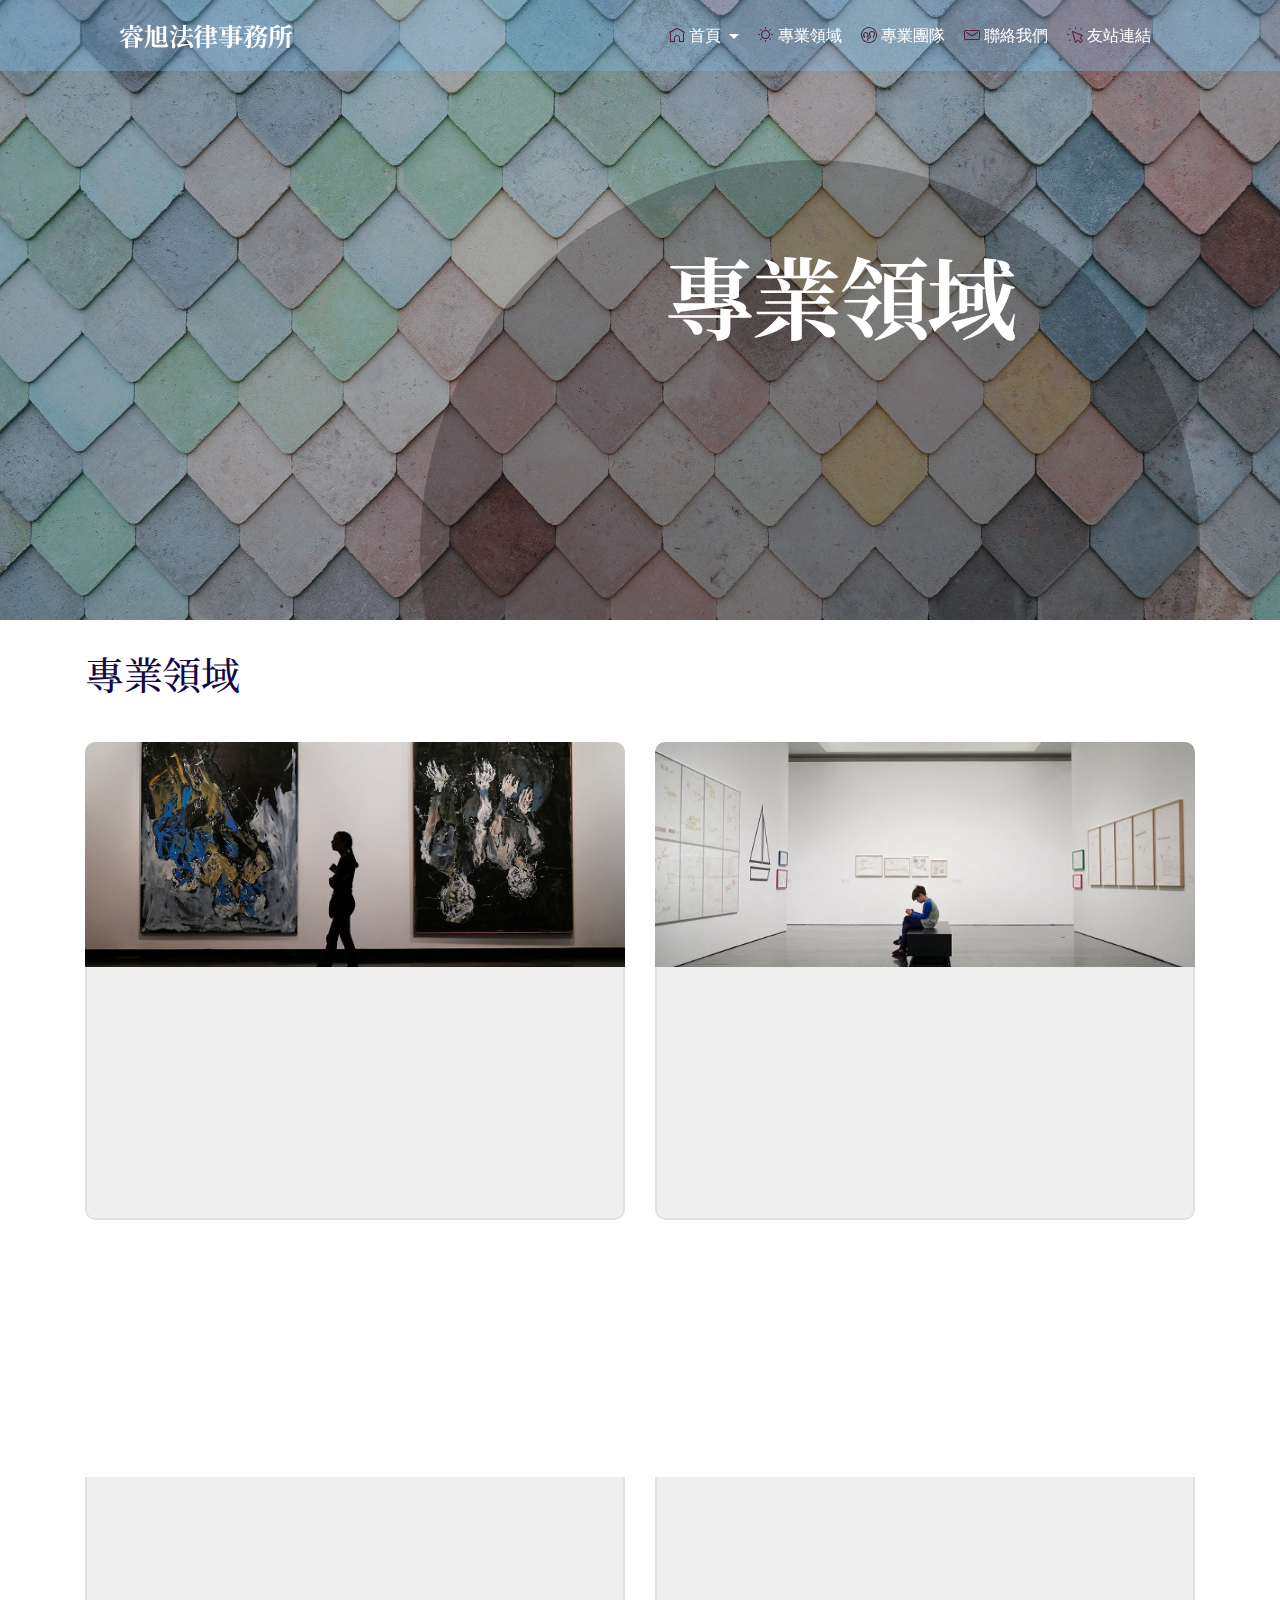
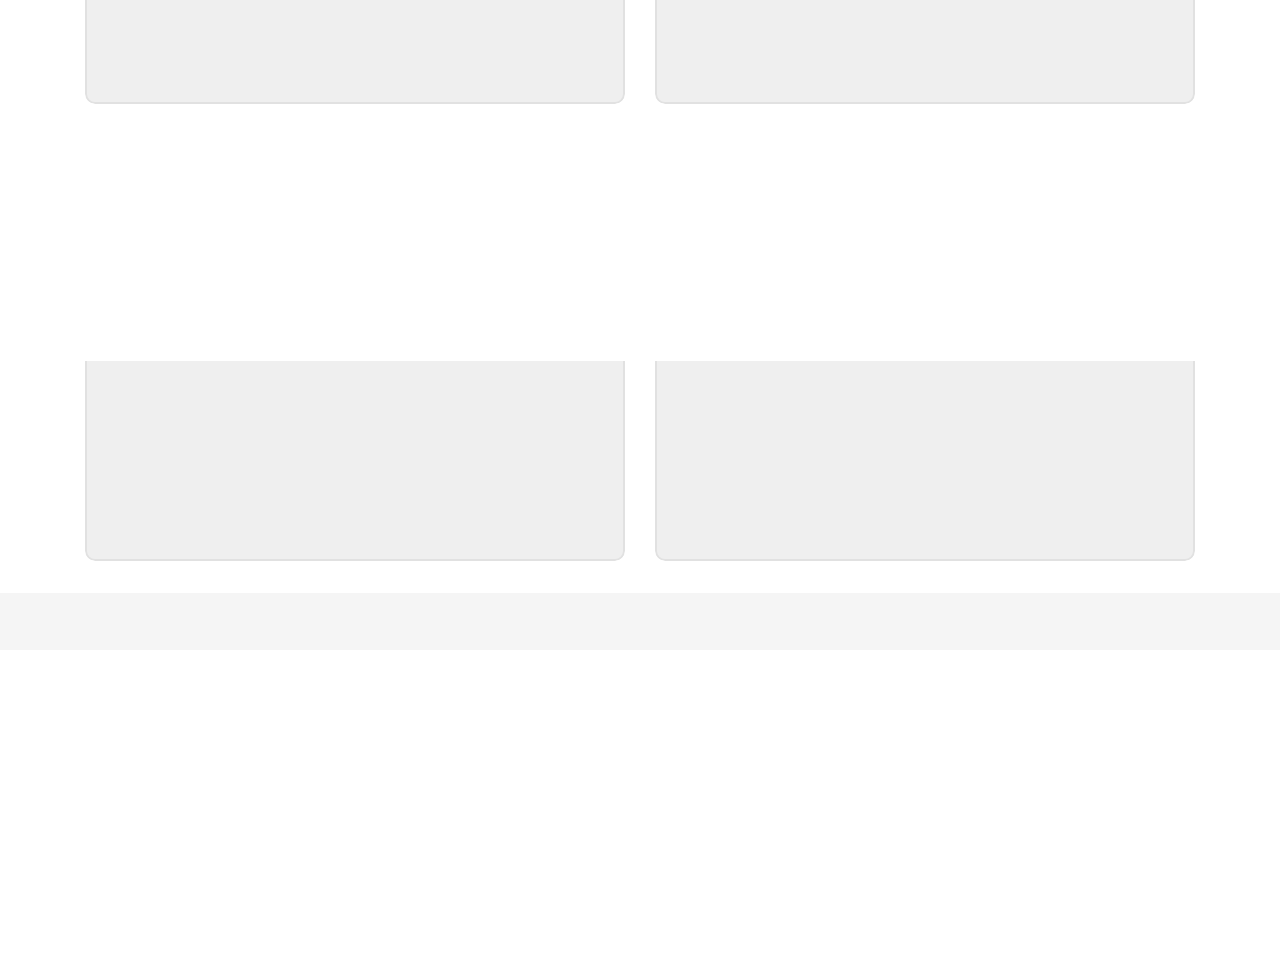
==== commit dc768837: "1201" ====
--- a/page1.html
+++ b/page1.html
@@ -10,7 +10,7 @@
   <meta property="og:image" content="assets/images/page1-meta.png">
   <meta name="twitter:title" content="專業領域">
   <meta name="viewport" content="width=device-width, initial-scale=1, minimum-scale=1">
-  <link rel="shortcut icon" href="assets/images/logo.svg" type="image/x-icon">
+  <link rel="shortcut icon" href="assets/images/logo-1.svg" type="image/x-icon">
   <meta name="description" content="">
   
   
@@ -27,6 +27,8 @@
   <link rel="stylesheet" href="assets/socicon/css/styles.css">
   <link rel="stylesheet" href="assets/theme/css/style.css">
   <link rel="stylesheet" href="assets/recaptcha.css">
+  <link rel="preload" href="https://fonts.googleapis.com/css?family=Noto+Serif+TC:200,300,400,500,600,700,900&display=swap" as="style" onload="this.onload=null;this.rel='stylesheet'">
+  <noscript><link rel="stylesheet" href="https://fonts.googleapis.com/css?family=Noto+Serif+TC:200,300,400,500,600,700,900&display=swap"></noscript>
   <link rel="preload" href="https://fonts.googleapis.com/css?family=Be+Vietnam:300,300i,400,400i,500,500i,600,600i,700,700i,800,800i&display=swap&display=swap" as="style" onload="this.onload=null;this.rel='stylesheet'">
   <noscript><link rel="stylesheet" href="https://fonts.googleapis.com/css?family=Be+Vietnam:300,300i,400,400i,500,500i,600,600i,700,700i,800,800i&display=swap&display=swap"></noscript>
   <link rel="preload" as="style" href="assets/mobirise/css/mbr-additional.css"><link rel="stylesheet" href="assets/mobirise/css/mbr-additional.css" type="text/css">
@@ -45,12 +47,8 @@
         <div class="container-fluid">
             <div class="wrapper d-flex w-100 flex-wrap">
                 <div class="navbar-brand">
-                    <span class="navbar-logo">
-                        <a href="index.html">
-                            <img src="assets/images/name3-1-909x405.png" alt="" style="height: 3rem;">
-                        </a>
-                    </span>
-                    
+                    
+                    <span class="navbar-caption-wrap"><a class="navbar-caption text-white display-7" href="#">睿旭法律事務所</a></span>
                 </div>
                 <button class="navbar-toggler" type="button" data-toggle="collapse" data-bs-toggle="collapse" data-target="#navbarSupportedContent" data-bs-target="#navbarSupportedContent" aria-controls="navbarNavAltMarkup" aria-expanded="false" aria-label="Toggle navigation">
                     <div class="hamburger">
@@ -61,12 +59,12 @@
                     </div>
                 </button>
                 <div class="collapse navbar-collapse" id="navbarSupportedContent">
-                    <ul class="navbar-nav nav-dropdown text-uppercase nav-right" data-app-modern-menu="true"><li class="nav-item dropdown open"><a class="nav-link link text-white text-primary dropdown-toggle display-4" href="#" data-toggle="dropdown-submenu" aria-expanded="true"><span class="mbrib-home mbr-iconfont mbr-iconfont-btn"></span>&nbsp;首頁</a><div class="dropdown-menu"><a class="text-white text-primary dropdown-item display-4" href="index.html#features012-1">最新消息<br></a><a class="text-white text-primary dropdown-item display-4" href="index.html#features012-x">最新案例<br></a></div></li><li class="nav-item"><a class="nav-link link text-white text-primary display-4" href="page1.html"><span class="mbrib-sun mbr-iconfont mbr-iconfont-btn"></span>&nbsp;專業領域</a></li>
+                    <ul class="navbar-nav nav-dropdown text-uppercase nav-right" data-app-modern-menu="true"><li class="nav-item dropdown"><a class="nav-link link dropdown-toggle text-white display-4" href="#" data-toggle="dropdown-submenu" aria-expanded="false"><span class="mbrib-home mbr-iconfont mbr-iconfont-btn" style="color: rgb(86, 32, 61);"></span>&nbsp;首頁</a><div class="dropdown-menu"><a class="dropdown-item text-white display-4" href="index.html#features012-1"><span class="mbrib-touch mbr-iconfont mbr-iconfont-btn" style="color: rgb(86, 32, 61);"></span>最新消息</a><a class="dropdown-item text-white text-primary display-4" href="index.html#list1-1h"><span class="mbrib-touch mbr-iconfont mbr-iconfont-btn" style="color: rgb(86, 32, 61);"></span>最新案例</a></div></li><li class="nav-item"><a class="nav-link link text-white display-4" href="page1.html"><span class="mbrib-sun mbr-iconfont mbr-iconfont-btn" style="color: rgb(86, 32, 61);"></span>&nbsp;專業領域</a></li>
                         
-                        <li class="nav-item"><a class="nav-link link text-white text-primary display-4" href="page2.html"><span class="mbrib-users mbr-iconfont mbr-iconfont-btn"></span>&nbsp;專業團隊</a>
+                        <li class="nav-item"><a class="nav-link link text-white display-4" href="page2.html"><span class="mbrib-users mbr-iconfont mbr-iconfont-btn" style="color: rgb(86, 32, 61);"></span>&nbsp;專業團隊</a>
                         </li>
-                        <li class="nav-item"><a class="nav-link link text-white text-primary display-4" href="page2.html#form1-i"><span class="mbrib-letter mbr-iconfont mbr-iconfont-btn"></span>&nbsp;聯絡我們</a>
-                        </li><li class="nav-item"><a class="nav-link link text-white text-primary display-4" href="page2.html#features04-k"><span class="mbrib-cursor-click mbr-iconfont mbr-iconfont-btn"></span>&nbsp;友站連結</a></li></ul>
+                        <li class="nav-item"><a class="nav-link link text-white display-4" href="page2.html#form1-i"><span class="mbrib-letter mbr-iconfont mbr-iconfont-btn" style="color: rgb(86, 32, 61);"></span>&nbsp;聯絡我們</a>
+                        </li><li class="nav-item"><a class="nav-link link text-white display-4" href="page2.html#features04-k"><span class="mbrib-cursor-click mbr-iconfont mbr-iconfont-btn" style="color: rgb(86, 32, 61);"></span>&nbsp;友站連結</a></li></ul>
                     
                     
                 </div>
@@ -110,7 +108,7 @@
             <div class="item features-image сol-12 col-md-6 col-lg-6">
                 <div class="item-wrapper">
                     <div class="item-img">
-                        <img src="assets/images/art-exibition23-1200x800.jpg" alt="">
+                        <img src="[data-uri]" alt="" loading="lazy" class="lazyload" data-src="assets/images/art-exibition23-1200x800.jpg">
                         <p class="img-text mbr-fonts-style display-4">刑事案件</p>
                     </div>
                     <div class="item-content">
@@ -124,7 +122,7 @@
             <div class="item features-image сol-12 col-md-6 col-lg-6">
                 <div class="item-wrapper">
                     <div class="item-img">
-                        <img src="assets/images/art-exibition11-700x467.jpg" alt="">
+                        <img src="[data-uri]" alt="" loading="lazy" class="lazyload" data-src="assets/images/art-exibition11-700x467.jpg">
                         <p class="img-text mbr-fonts-style display-4">民事、家事案件</p>
                     </div>
                     <div class="item-content">
@@ -138,7 +136,7 @@
             <div class="item features-image сol-12 col-md-6 col-lg-6">
                 <div class="item-wrapper">
                     <div class="item-img">
-                        <img src="assets/images/art-exibition-1920x1280.jpg" alt="">
+                        <img src="[data-uri]" alt="" loading="lazy" class="lazyload" data-src="assets/images/art-exibition-1920x1280.jpg">
                         <p class="img-text mbr-fonts-style display-4">行政訴訟</p>
                     </div>
                     <div class="item-content">
@@ -151,7 +149,7 @@
             </div><div class="item features-image сol-12 col-md-6 col-lg-6">
                 <div class="item-wrapper">
                     <div class="item-img">
-                        <img src="assets/images/art-exibition16-700x467.jpg" alt="" data-slide-to="3" data-bs-slide-to="4">
+                        <img src="[data-uri]" alt="" data-slide-to="3" data-bs-slide-to="4" loading="lazy" class="lazyload" data-src="assets/images/art-exibition16-700x467.jpg">
                         <p class="img-text mbr-fonts-style display-4">法律顧問</p>
                     </div>
                     <div class="item-content">
@@ -164,7 +162,7 @@
             </div><div class="item features-image сol-12 col-md-6 col-lg-6">
                 <div class="item-wrapper">
                     <div class="item-img">
-                        <img src="assets/images/art-exibition17-760x507.jpg" alt="" data-slide-to="4" data-bs-slide-to="5">
+                        <img src="[data-uri]" alt="" data-slide-to="4" data-bs-slide-to="5" loading="lazy" class="lazyload" data-src="assets/images/art-exibition17-760x507.jpg">
                         <p class="img-text mbr-fonts-style display-4">親職計畫書</p>
                     </div>
                     <div class="item-content">
@@ -177,7 +175,7 @@
             </div><div class="item features-image сol-12 col-md-6 col-lg-6">
                 <div class="item-wrapper">
                     <div class="item-img">
-                        <img src="assets/images/art-exibition15-1200x800.jpg" alt="" data-slide-to="5" data-bs-slide-to="6">
+                        <img src="[data-uri]" alt="" data-slide-to="5" data-bs-slide-to="6" loading="lazy" class="lazyload" data-src="assets/images/art-exibition15-1200x800.jpg">
                         <p class="img-text mbr-fonts-style display-4">法律意見書</p>
                     </div>
                     <div class="item-content">
@@ -202,15 +200,16 @@
 		<div class="row justify-content-center">
 			<div class="links-block col-sm-12 col-md-10 align-center pb-3">
 				<ul class="list-inline">
-					<li class="list-inline-item mbr-fonts-style display-4"><a href="index.html#header4-j" class="text-primary">首頁</a></li>
-					<li class="list-inline-item mbr-fonts-style display-4"><a href="page1.html#header4-w" class="text-primary">專業領域</a></li>
-					<li class="list-inline-item mbr-fonts-style display-4"><a href="page2.html#header5-5" class="text-primary">專業團隊</a></li>
-					<li class="list-inline-item mbr-fonts-style display-4"><a href="page2.html#form1-i" class="text-primary">連絡我們</a></li>
-					<li class="list-inline-item mbr-fonts-style display-4"><a href="page2.html#features04-k" class="text-primary">友站連結</a></li>
+					<li class="list-inline-item mbr-fonts-style display-4"><a href="index.html#header4-j" class="text-black"><span class="mbrib-home mbr-iconfont" style="color: rgb(86, 32, 61);"></span>&nbsp;首頁</a></li>
+					<li class="list-inline-item mbr-fonts-style display-4"><a href="page1.html#header4-w" class="text-black"><span class="mbrib-sun mbr-iconfont" style="color: rgb(86, 32, 61);"></span>&nbsp;專業領域</a></li>
+					<li class="list-inline-item mbr-fonts-style display-4"><a href="page2.html#header5-5" class="text-black"><span class="mbrib-users mbr-iconfont" style="color: rgb(86, 32, 61);"></span>&nbsp;專業團隊</a></li>
+					<li class="list-inline-item mbr-fonts-style display-4"><a href="page2.html#form1-i" class="text-black"><span class="mbrib-letter mbr-iconfont" style="color: rgb(86, 32, 61);"></span>&nbsp;聯絡我們</a></li>
+					<li class="list-inline-item mbr-fonts-style display-4"><a href="page2.html#features04-k" class="text-black"><span class="mbrib-cursor-click mbr-iconfont" style="color: rgb(86, 32, 61);"></span>&nbsp;友站連結</a></li>
 				</ul>
 			</div>
 			
-			
+            
+			            	
 		</div>
 	</div>
 </section>
@@ -224,27 +223,27 @@
 	<div class="container">
 		<div class="row justify-content-center">
 			<div class="col-md-6 wrap order-0 col-lg-2">
-				
-				<a href="index.html"><img class="logo__image" src="assets/images/name5-200x103.png" alt="" title=""></a>
+				<p class="brand__text mbr-bold mbr-fonts-style display-7"><a href="#" class="mbr-bold text-black">睿旭</a><br><a href="#" class="mbr-bold text-black">法律事務所</a></p>
+				<a href="index.html"></a>
 			</div>
 			<div class="col-md-6 wrap col-lg-3">
 				<div class="footer__content">
 					<h4 class="mbr-fonts-style mbr-semibold title__address display-4">服務時間</h4>
-					<p class="work__address mbr-fonts-style display-4">0900～～1800<br>週六、日公休</p>
+					<p class="work__address mbr-fonts-style display-4">0900～1800<br>週六、日公休</p>
 				</div>
 				
 			</div>
 			<div class="col-md-6 wrap col-lg-3">
 				<div class="footer__content">
 					<h4 class="mbr-fonts-style mbr-semibold title__address display-4">電話</h4>
-					<p class="work__address mbr-fonts-style display-4"><a href="tel:0916679595" class="text-primary">0916679595</a></p>
+					<p class="work__address mbr-fonts-style display-4"><a href="tel:0916679595" class="text-success">0916679595</a></p>
 				</div>
 				
 			</div>
             	<div class="col-md-6 wrap col-lg-3">
 				<div class="footer__content">
 					<h4 class="mbr-fonts-style mbr-semibold title__address display-4">地址</h4>
-					<p class="work__address mbr-fonts-style display-4"><a href="https://goo.gl/maps/SRAGsfMsbt1GTcu56" class="text-primary" target="_blank">106台北市大安區光復南路525號</a></p>
+					<p class="work__address mbr-fonts-style display-4"><a href="https://goo.gl/maps/SRAGsfMsbt1GTcu56" class="text-success" target="_blank">106台北市大安區光復南路525號</a></p>
 				</div>
 				
 			</div>
@@ -255,11 +254,11 @@
 		<div class="row align-items-baseline">
 			<div class="col-md-6">
 				<p class="privacy mbr-fonts-style align-left display-4">
-					© 2021 <a href="index.html" class="text-primary">睿旭法律事務所</a> All Rights Reserved</p>
+					© 2021 <a href="index.html" class="text-secondary">睿旭法律事務所</a> All Rights Reserved</p>
 			</div>
 			<div class="col-md-6">
 				<p class="privacy mbr-fonts-style align-right display-4">
-					Designed by <a href="https://dler.hopefulcityco.com/" class="text-primary" target="_blank">Dler Life</a></p>
+					Designed by <a href="https://dler.hopefulcityco.com/" class="text-secondary" target="_blank">Dler Life</a></p>
 			</div>
 		</div>
 	</div>
@@ -284,6 +283,7 @@
   
  <div id="scrollToTop" class="scrollToTop mbr-arrow-up"><a style="text-align: center;"><i class="mbr-arrow-up-icon mbr-arrow-up-icon-cm cm-icon cm-icon-smallarrow-up"></i></a></div>
     <input name="animation" type="hidden">
-  
+  <script>"use strict";if("loading"in HTMLImageElement.prototype){document.querySelectorAll('img[loading="lazy"],iframe[loading="lazy"]').forEach(e=>{e.src=e.dataset.src,e.style.paddingTop=100*e.getAttribute("data-aspectratio")+"%",e.style.height=0,e.onload=function(){e.removeAttribute("style")}})}else{const e=document.createElement("script");e.src="https://cdnjs.cloudflare.com/ajax/libs/lazysizes/5.1.2/lazysizes.min.js",document.body.appendChild(e)}</script>
+
 </body>
 </html>--- a/assets/mobirise/css/mbr-additional.css
+++ b/assets/mobirise/css/mbr-additional.css
@@ -2,7 +2,7 @@
   font-family: Be Vietnam;
 }
 .display-1 {
-  font-family: 'Be Vietnam', sans-serif;
+  font-family: 'Noto Serif TC', serif;
   font-size: 5.6rem;
   line-height: 1;
   letter-spacing: -0.03em;
@@ -11,7 +11,7 @@
   font-size: 8.96rem;
 }
 .display-2 {
-  font-family: 'Be Vietnam', sans-serif;
+  font-family: 'Noto Serif TC', serif;
   font-size: 3.1875rem;
   line-height: 1.05;
   letter-spacing: -0.02em;
@@ -29,7 +29,7 @@
   font-size: 1rem;
 }
 .display-5 {
-  font-family: 'Be Vietnam', sans-serif;
+  font-family: 'Noto Serif TC', serif;
   font-size: 2.4375rem;
   line-height: 1.1;
   letter-spacing: -0.01em;
@@ -38,7 +38,7 @@
   font-size: 3.9rem;
 }
 .display-7 {
-  font-family: 'Be Vietnam', sans-serif;
+  font-family: 'Noto Serif TC', serif;
   font-size: 1.5625rem;
   line-height: 1.35;
   letter-spacing: -0.01em;
@@ -88,10 +88,10 @@
   border-radius: 4px;
 }
 .bg-primary {
-  background-color: #085690 !important;
+  background-color: #3f596d !important;
 }
 .bg-success {
-  background-color: #283742 !important;
+  background-color: #444345 !important;
 }
 .bg-info {
   background-color: #17161a !important;
@@ -100,12 +100,12 @@
   background-color: #283742 !important;
 }
 .bg-danger {
-  background-color: #ff2121 !important;
+  background-color: #b94e38 !important;
 }
 .btn-primary,
 .btn-primary:active {
-  background-color: #085690 !important;
-  border-color: #085690 !important;
+  background-color: #3f596d !important;
+  border-color: #3f596d !important;
   color: #ffffff !important;
 }
 .btn-primary:hover,
@@ -113,23 +113,23 @@
 .btn-primary.focus,
 .btn-primary.active {
   color: #ffffff !important;
-  background-color: #085690;
-  border-color: #085690;
+  background-color: #3f596d;
+  border-color: #3f596d;
 }
 .btn-primary.disabled,
 .btn-primary:disabled {
   color: #ffffff !important;
-  background-color: #085690 !important;
-  border-color: #085690 !important;
+  background-color: #3f596d !important;
+  border-color: #3f596d !important;
 }
 .btn-primary:hover {
-  background-color: #053960 !important;
-  border-color: #053960 !important;
+  background-color: #2c3f4d !important;
+  border-color: #2c3f4d !important;
 }
 .btn-secondary,
 .btn-secondary:active {
-  background-color: #17161a !important;
-  border-color: #17161a !important;
+  background-color: #444345 !important;
+  border-color: #444345 !important;
   color: #ffffff !important;
 }
 .btn-secondary:hover,
@@ -137,18 +137,18 @@
 .btn-secondary.focus,
 .btn-secondary.active {
   color: #ffffff !important;
-  background-color: #17161a;
-  border-color: #17161a;
+  background-color: #444345;
+  border-color: #444345;
 }
 .btn-secondary.disabled,
 .btn-secondary:disabled {
   color: #ffffff !important;
-  background-color: #17161a !important;
-  border-color: #17161a !important;
+  background-color: #444345 !important;
+  border-color: #444345 !important;
 }
 .btn-secondary:hover {
-  background-color: #085690 !important;
-  border-color: #085690 !important;
+  background-color: #3f596d !important;
+  border-color: #3f596d !important;
 }
 .btn-info,
 .btn-info:active {
@@ -176,8 +176,8 @@
 }
 .btn-success,
 .btn-success:active {
-  background-color: #283742 !important;
-  border-color: #283742 !important;
+  background-color: #444345 !important;
+  border-color: #444345 !important;
   color: #ffffff !important;
 }
 .btn-success:hover,
@@ -185,18 +185,18 @@
 .btn-success.focus,
 .btn-success.active {
   color: #ffffff !important;
-  background-color: #283742;
-  border-color: #283742;
+  background-color: #444345;
+  border-color: #444345;
 }
 .btn-success.disabled,
 .btn-success:disabled {
   color: #ffffff !important;
-  background-color: #283742 !important;
-  border-color: #283742 !important;
+  background-color: #444345 !important;
+  border-color: #444345 !important;
 }
 .btn-success:hover {
-  background-color: #151d22 !important;
-  border-color: #151d22 !important;
+  background-color: #2b2a2b !important;
+  border-color: #2b2a2b !important;
 }
 .btn-warning,
 .btn-warning:active {
@@ -224,8 +224,8 @@
 }
 .btn-danger,
 .btn-danger:active {
-  background-color: #ff2121 !important;
-  border-color: #ff2121 !important;
+  background-color: #b94e38 !important;
+  border-color: #b94e38 !important;
   color: #ffffff !important;
 }
 .btn-danger:hover,
@@ -233,18 +233,18 @@
 .btn-danger.focus,
 .btn-danger.active {
   color: #ffffff !important;
-  background-color: #ff2121;
-  border-color: #ff2121;
+  background-color: #b94e38;
+  border-color: #b94e38;
 }
 .btn-danger.disabled,
 .btn-danger:disabled {
   color: #ffffff !important;
-  background-color: #ff2121 !important;
-  border-color: #ff2121 !important;
+  background-color: #b94e38 !important;
+  border-color: #b94e38 !important;
 }
 .btn-danger:hover {
-  background-color: #ed0000 !important;
-  border-color: #ed0000 !important;
+  background-color: #923d2c !important;
+  border-color: #923d2c !important;
 }
 .btn-white,
 .btn-white:active {
@@ -298,22 +298,22 @@
 .btn-primary-outline,
 .btn-primary-outline:active {
   background: none;
-  border-color: #085690;
-  color: #085690;
+  border-color: #3f596d;
+  color: #3f596d;
 }
 .btn-primary-outline:hover,
 .btn-primary-outline:focus,
 .btn-primary-outline.focus,
 .btn-primary-outline.active {
   color: #ffffff !important;
-  background: #085690 !important;
-  border-color: #085690;
+  background: #3f596d !important;
+  border-color: #3f596d;
 }
 .btn-primary-outline.disabled,
 .btn-primary-outline:disabled {
   color: #ffffff !important;
-  background-color: #085690 !important;
-  border-color: #085690 !important;
+  background-color: #3f596d !important;
+  border-color: #3f596d !important;
 }
 .btn-secondary-outline {
   border: 1px solid;
@@ -321,26 +321,26 @@
 .btn-secondary-outline,
 .btn-secondary-outline:active {
   background: none;
-  border-color: #17161a;
-  color: #17161a;
+  border-color: #444345;
+  color: #444345;
 }
 .btn-secondary-outline:hover,
 .btn-secondary-outline:focus,
 .btn-secondary-outline.focus,
 .btn-secondary-outline.active {
   color: #ffffff !important;
-  background: #17161a !important;
-  border-color: #17161a;
+  background: #444345 !important;
+  border-color: #444345;
 }
 .btn-secondary-outline.disabled,
 .btn-secondary-outline:disabled {
   color: #ffffff !important;
-  background-color: #17161a !important;
-  border-color: #17161a !important;
+  background-color: #444345 !important;
+  border-color: #444345 !important;
 }
 .btn-secondary-outline:hover {
-  background-color: #085690 !important;
-  border-color: #085690 !important;
+  background-color: #3f596d !important;
+  border-color: #3f596d !important;
 }
 .btn-info-outline {
   border: 1px solid;
@@ -371,22 +371,22 @@
 .btn-success-outline,
 .btn-success-outline:active {
   background: none;
-  border-color: #283742;
-  color: #283742;
+  border-color: #444345;
+  color: #444345;
 }
 .btn-success-outline:hover,
 .btn-success-outline:focus,
 .btn-success-outline.focus,
 .btn-success-outline.active {
   color: #ffffff !important;
-  background: #283742 !important;
-  border-color: #283742;
+  background: #444345 !important;
+  border-color: #444345;
 }
 .btn-success-outline.disabled,
 .btn-success-outline:disabled {
   color: #ffffff !important;
-  background-color: #283742 !important;
-  border-color: #283742 !important;
+  background-color: #444345 !important;
+  border-color: #444345 !important;
 }
 .btn-warning-outline {
   border: 1px solid;
@@ -417,22 +417,22 @@
 .btn-danger-outline,
 .btn-danger-outline:active {
   background: none;
-  border-color: #ff2121;
-  color: #ff2121;
+  border-color: #b94e38;
+  color: #b94e38;
 }
 .btn-danger-outline:hover,
 .btn-danger-outline:focus,
 .btn-danger-outline.focus,
 .btn-danger-outline.active {
   color: #ffffff !important;
-  background: #ff2121 !important;
-  border-color: #ff2121;
+  background: #b94e38 !important;
+  border-color: #b94e38;
 }
 .btn-danger-outline.disabled,
 .btn-danger-outline:disabled {
   color: #ffffff !important;
-  background-color: #ff2121 !important;
-  border-color: #ff2121 !important;
+  background-color: #b94e38 !important;
+  border-color: #b94e38 !important;
 }
 .btn-black-outline {
   border: 1px solid;
@@ -484,13 +484,13 @@
   color: #17161a !important;
 }
 .text-primary {
-  color: #085690 !important;
+  color: #3f596d !important;
 }
 .text-secondary {
-  color: #17161a !important;
+  color: #444345 !important;
 }
 .text-success {
-  color: #283742 !important;
+  color: #444345 !important;
 }
 .text-info {
   color: #17161a !important;
@@ -499,7 +499,7 @@
   color: #283742 !important;
 }
 .text-danger {
-  color: #ff2121 !important;
+  color: #b94e38 !important;
 }
 .text-white {
   color: #ffffff !important;
@@ -509,15 +509,15 @@
 }
 a.text-primary:hover,
 a.text-primary:focus {
-  color: #031c2f !important;
+  color: #1a242c !important;
 }
 a.text-secondary:hover,
 a.text-secondary:focus {
-  color: #000000 !important;
+  color: #111111 !important;
 }
 a.text-success:hover,
 a.text-success:focus {
-  color: #020202 !important;
+  color: #111111 !important;
 }
 a.text-info:hover,
 a.text-info:focus {
@@ -529,7 +529,7 @@
 }
 a.text-danger:hover,
 a.text-danger:focus {
-  color: #ba0000 !important;
+  color: #6b2d20 !important;
 }
 a.text-white:hover,
 a.text-white:focus {
@@ -537,10 +537,10 @@
 }
 a.text-black:hover,
 a.text-black:focus {
-  color: #085690 !important;
+  color: #3f596d !important;
 }
 .alert-success {
-  background-color: #283742;
+  background-color: #444345;
 }
 .alert-info {
   background-color: #17161a;
@@ -549,15 +549,15 @@
   background-color: #283742;
 }
 .alert-danger {
-  background-color: #ff2121;
+  background-color: #b94e38;
 }
 .mbr-section-btn a.btn:not(.btn-form):hover,
 .mbr-section-btn a.btn:not(.btn-form):focus {
   box-shadow: none;
 }
 .mbr-gallery-filter li.active .btn {
-  background-color: #085690;
-  border-color: #085690;
+  background-color: #3f596d;
+  border-color: #3f596d;
   color: #ffffff;
 }
 .mbr-gallery-filter li.active .btn:focus {
@@ -565,15 +565,15 @@
 }
 a,
 a:hover {
-  color: #085690;
+  color: #3f596d;
 }
 .mbr-plan-header.bg-primary .mbr-plan-subtitle,
 .mbr-plan-header.bg-primary .mbr-plan-price-desc {
-  color: #259bf3;
+  color: #7a99b2;
 }
 .mbr-plan-header.bg-success .mbr-plan-subtitle,
 .mbr-plan-header.bg-success .mbr-plan-price-desc {
-  color: #92abbd;
+  color: #b7b6b8;
 }
 .mbr-plan-header.bg-info .mbr-plan-subtitle,
 .mbr-plan-header.bg-info .mbr-plan-price-desc {
@@ -585,11 +585,11 @@
 }
 .mbr-plan-header.bg-danger .mbr-plan-subtitle,
 .mbr-plan-header.bg-danger .mbr-plan-price-desc {
-  color: #ffeded;
+  color: #de9f92;
 }
 /* Scroll to top button*/
 .form-control {
-  font-family: 'Be Vietnam', sans-serif;
+  font-family: 'Noto Serif TC', serif;
   font-size: 1.5625rem;
   line-height: 1.35;
   letter-spacing: -0.01em;
@@ -598,7 +598,7 @@
   font-size: 2.5rem;
 }
 blockquote {
-  border-color: #085690;
+  border-color: #3f596d;
 }
 /* Forms */
 .mbr-form .btn {
@@ -606,7 +606,7 @@
 }
 .jq-selectbox li:hover,
 .jq-selectbox li.selected {
-  background-color: #085690;
+  background-color: #3f596d;
   color: #ffffff;
 }
 .jq-selectbox .jq-selectbox__trigger-arrow,
@@ -619,20 +619,20 @@
 .jq-selectbox:hover .jq-selectbox__trigger-arrow,
 .jq-number__spin.minus:hover:after,
 .jq-number__spin.plus:hover:after {
-  border-top-color: #085690;
-  border-bottom-color: #085690;
+  border-top-color: #3f596d;
+  border-bottom-color: #3f596d;
 }
 .xdsoft_datetimepicker .xdsoft_calendar td.xdsoft_default,
 .xdsoft_datetimepicker .xdsoft_calendar td.xdsoft_current,
 .xdsoft_datetimepicker .xdsoft_timepicker .xdsoft_time_box > div > div.xdsoft_current {
   color: #ffffff !important;
-  background-color: #085690 !important;
+  background-color: #3f596d !important;
   box-shadow: none !important;
 }
 .xdsoft_datetimepicker .xdsoft_calendar td:hover,
 .xdsoft_datetimepicker .xdsoft_timepicker .xdsoft_time_box > div > div:hover {
   color: #ffffff !important;
-  background: #17161a !important;
+  background: #444345 !important;
   box-shadow: none !important;
 }
 .sidebar-block .mbr-gallery-item .galleryItem .onsale {
@@ -688,7 +688,7 @@
 }
 .cid-sPFeQNhks3 .dropdown-item:hover,
 .cid-sPFeQNhks3 .dropdown-item:focus {
-  background: #085690 !important;
+  background: #3f596d !important;
   color: white !important;
 }
 .cid-sPFeQNhks3 .dropdown-item:first-child {
@@ -718,7 +718,7 @@
 }
 .cid-sPFeQNhks3 .dropdown-menu,
 .cid-sPFeQNhks3 .navbar.opened {
-  background: #085690 !important;
+  background: #80c7fe !important;
 }
 .cid-sPFeQNhks3 .nav-item:focus,
 .cid-sPFeQNhks3 .nav-link:focus {
@@ -752,7 +752,7 @@
   min-height: 70px;
   transition: all 0.3s;
   border-bottom: 1px solid transparent;
-  background: rgba(8, 86, 144, 0.3);
+  background: rgba(128, 199, 254, 0.3);
 }
 .cid-sPFeQNhks3 .navbar.opened {
   transition: all 0.3s;
@@ -775,11 +775,6 @@
 }
 .cid-sPFeQNhks3 .navbar.collapsed.opened .dropdown-menu {
   top: 0;
-}
-@media (min-width: 992px) {
-  .cid-sPFeQNhks3 .navbar.collapsed.opened:not(.navbar-short) .navbar-collapse {
-    max-height: calc(98.5vh - 3rem);
-  }
 }
 .cid-sPFeQNhks3 .navbar.collapsed .dropdown-menu .dropdown-submenu {
   left: 0 !important;
@@ -897,7 +892,7 @@
   padding: 0.667em 1.667em;
 }
 .cid-sPFeQNhks3 .navbar.navbar-expand-lg .dropdown .dropdown-menu {
-  background: #085690;
+  background: #80c7fe;
 }
 .cid-sPFeQNhks3 .navbar.navbar-expand-lg .dropdown .dropdown-menu .dropdown-submenu {
   margin: 0;
@@ -1004,7 +999,7 @@
   overflow: hidden;
   padding-top: 10rem;
   padding-bottom: 3rem;
-  background-image: url("../../../assets/images/conference28-1920.jpg");
+  background-image: url("../../../assets/images/mbr-1920x1280.jpg");
 }
 .cid-rRIkbRb1Do .container {
   margin: 0 auto;
@@ -1016,22 +1011,22 @@
 .cid-rRIkbRb1Do .wrap:before {
   content: '';
   position: absolute;
-  width: 780px;
-  height: 780px;
+  width: 740px;
+  height: 740px;
   border-radius: 50%;
   mix-blend-mode: multiply;
-  background-color: #283742;
+  background-color: #ffcee3;
   top: 0px;
   right: 0px;
 }
 .cid-rRIkbRb1Do .wrap:before {
   content: '';
   position: absolute;
-  width: 780px;
-  height: 780px;
+  width: 740px;
+  height: 740px;
   border-radius: 50%;
   mix-blend-mode: multiply;
-  background-color: #283742;
+  background-color: #ffcee3;
   top: 0px;
   left: -100px;
 }
@@ -1083,7 +1078,7 @@
 .cid-rRIkbRb1Do .mbr-section-title,
 .cid-rRIkbRb1Do .mbr-figure {
   color: #ffffff;
-  text-align: left;
+  text-align: center;
 }
 .cid-rRIkbRb1Do .mbr-text,
 .cid-rRIkbRb1Do .mbr-section-btn {
@@ -1127,7 +1122,7 @@
   bottom: -1rem;
   left: 2rem;
   padding: 0.5rem 1rem;
-  background: #56203d;
+  background: #b94e38;
   border-top-right-radius: 10px;
   border-top-left-radius: 10px;
   color: #ffffff;
@@ -1154,7 +1149,7 @@
   margin-bottom: 2rem;
 }
 .cid-sPVwQMfgVe .mbr-section-title {
-  color: #130947;
+  color: #444345;
   text-align: left;
 }
 .cid-sPVwQMfgVe .mbr-text,
@@ -1173,236 +1168,103 @@
 .cid-sPVwQMfgVe .mbr-section-subtitle {
   color: #777777;
 }
-.cid-sPYAU0iWEq {
+.cid-sQ6Z8SHZiD {
   padding-top: 6rem;
   padding-bottom: 6rem;
   background-color: #ffffff;
 }
-.cid-sPYAU0iWEq h2,
-.cid-sPYAU0iWEq h3,
-.cid-sPYAU0iWEq h4,
-.cid-sPYAU0iWEq p {
-  margin: 0;
-}
-.cid-sPYAU0iWEq ul {
-  padding: 0;
-  list-style-type: none;
-}
-.cid-sPYAU0iWEq .text-wrap {
-  margin-top: 10px;
-  margin-bottom: 30px;
-}
-.cid-sPYAU0iWEq .mbr-section-title {
-  color: #283742;
-  margin-bottom: 10px;
-}
-.cid-sPYAU0iWEq .mbr-text {
-  color: #6b6b6b;
-  margin: 10px 0;
-}
-.cid-sPYAU0iWEq .list {
-  margin: 25px 0;
-  color: #6b6b6b;
-}
-.cid-sPYAU0iWEq .mbr-card-text {
-  margin: 10px 0;
-}
-.cid-sPYAU0iWEq .mbr-card-text::before {
-  content: "* ";
-  display: inline;
-}
-.cid-sPYBhe1Aq0 {
-  padding-top: 60px;
-  padding-bottom: 60px;
-  background-color: #ffffff;
-}
-.cid-sPYBhe1Aq0 .nav-tabs .nav-item.open .nav-link:focus,
-.cid-sPYBhe1Aq0 .nav-tabs .nav-link.active:focus {
+.cid-sQ6Z8SHZiD .nav-tabs .nav-item.open .nav-link:focus,
+.cid-sQ6Z8SHZiD .nav-tabs .nav-link.active:focus {
   outline: none;
 }
-.cid-sPYBhe1Aq0 .nav-link.active {
-  background: #6a696c;
-}
-.cid-sPYBhe1Aq0 .nav-link {
-  background: white;
-  transition: all 0.3s;
-  padding: 1rem 3rem;
-  border-radius: 100px;
-  text-align: center;
-  margin: 0px;
-  box-shadow: 0 0 15px 0 rgba(0, 0, 0, 0.1);
-}
-.cid-sPYBhe1Aq0 .nav-link:hover {
-  background: #6a696c;
-}
-.cid-sPYBhe1Aq0 .nav-tabs {
-  -webkit-flex-wrap: wrap;
-  flex-wrap: wrap;
-  border-bottom: none;
-  padding-right: 2rem;
-  justify-content: center;
-}
-.cid-sPYBhe1Aq0 .nav-tabs .nav-item {
-  padding: .5rem;
-  flex: 1 1 100%;
-}
-.cid-sPYBhe1Aq0 p {
-  padding-left: 2rem;
-  color: #767676;
-}
-.cid-sPYBhe1Aq0 .col-md-12 {
-  flex-direction: row;
+.cid-sQ6Z8SHZiD .nav-tabs {
   display: flex;
-}
-.cid-sPYBhe1Aq0 .nav-tabs .nav-link {
-  font-style: normal;
-  font-weight: 500;
+  flex-wrap: nowrap;
+  gap: 1vw;
+  border: none;
+}
+@media (max-width: 767px) {
+  .cid-sQ6Z8SHZiD .nav-tabs {
+    flex-wrap: wrap;
+  }
+}
+@media (max-width: 767px) {
+  .cid-sQ6Z8SHZiD .nav-item {
+    width: 100%;
+    margin: 0 0 0.5rem 0;
+  }
+}
+.cid-sQ6Z8SHZiD .nav-tabs .nav-link {
   transition: all .5s;
   border: none;
-}
-.cid-sPYBhe1Aq0 .nav-tabs .nav-link:hover {
-  cursor: pointer;
-}
-.cid-sPYBhe1Aq0 .nav-tabs .nav-link:hover > p {
+  height: 100%;
+  border-radius: 0 !important;
+  border-top-left-radius: 10px !important;
+  border-top-right-radius: 10px !important;
+  text-align: center;
+  background-color: #b94e38;
+}
+.cid-sQ6Z8SHZiD .nav-tabs .nav-link:not(.active) {
   color: #ffffff;
 }
-.cid-sPYBhe1Aq0 .nav-tabs .nav-link.active {
-  font-weight: 500;
-  font-style: normal;
-}
-.cid-sPYBhe1Aq0 .nav-tabs .nav-link.active > p {
-  color: #ffffff;
+@media (max-width: 767px) {
+  .cid-sQ6Z8SHZiD .nav-tabs .nav-link {
+    text-align: left;
+    padding: 1rem 2rem;
+    border-radius: 10px !important;
+  }
+}
+.cid-sQ6Z8SHZiD .nav-tabs .nav-item {
+  width: 100%;
+}
+.cid-sQ6Z8SHZiD .nav-link,
+.cid-sQ6Z8SHZiD .nav-link.active {
+  padding: 1rem auto;
+  background: #ebeaed;
+}
+.cid-sQ6Z8SHZiD .nav-tabs .nav-link.active {
+  color: #b94e38;
+}
+.cid-sQ6Z8SHZiD .tab-content {
+  background: #ebeaed;
+  border-bottom-left-radius: 10px;
+  border-bottom-right-radius: 10px;
 }
 @media (max-width: 992px) {
-  .cid-sPYBhe1Aq0 .nav-tabs {
-    flex-direction: row;
-    justify-content: center;
-    border-right: 0px;
-    padding-right: 0rem;
-  }
-  .cid-sPYBhe1Aq0 .col-md-12 {
-    flex-direction: column;
-    display: flex;
-  }
-  .cid-sPYBhe1Aq0 p {
-    padding-left: 0rem;
-  }
-}
-@media (max-width: 767px) {
-  .cid-sPYBhe1Aq0 .mbr-text,
-  .cid-sPYBhe1Aq0 .nav-link {
-    text-align: center;
-  }
-  .cid-sPYBhe1Aq0 .col-md-12 {
-    flex-direction: column;
-    display: flex;
-  }
-  .cid-sPYBhe1Aq0 .nav-tabs {
-    border-right: 0px;
-    padding-right: 0rem;
-    flex-direction: column;
-  }
-  .cid-sPYBhe1Aq0 p {
-    padding-left: 0rem;
-  }
-}
-.cid-sPYBhe1Aq0 .inst-tab-title {
-  padding: 0;
-  white-space: nowrap;
-}
-.cid-sPYBhe1Aq0 P {
-  color: #767676;
-}
-.cid-sPYBhe1Aq0 H2 {
-  color: #283742;
-}
-.cid-sPYs16jG86 {
-  padding-top: 2rem;
-  padding-bottom: 0rem;
-  background-color: #ffffff;
-}
-.cid-sPYs16jG86 .item-wrapper {
-  position: relative;
-  border-radius: 10px;
-  height: 100%;
-  display: flex;
-  overflow: hidden;
-  flex-flow: column nowrap;
-}
-.cid-sPYs16jG86 .item-content {
-  background: #efefef;
-  transition: all 0.3s;
-  border: 2px solid #e1e1e1;
-  border-top: 0px;
-  border-bottom-right-radius: 10px;
-  border-bottom-left-radius: 10px;
-  padding: 2rem 2.5rem;
-}
-.cid-sPYs16jG86 .item-content:hover {
-  background: #ffffff;
-  border-color: #ffffff;
-  box-shadow: 0px 16px 32px 0px #0000000a;
-}
-@media (max-width: 767px) {
-  .cid-sPYs16jG86 .item-content {
-    padding: 1rem 1.5rem;
-  }
-}
-.cid-sPYs16jG86 .img-text {
-  position: absolute;
-  bottom: -1rem;
-  left: 2rem;
-  padding: 0.5rem 1rem;
-  background: #56203d;
-  border-top-right-radius: 10px;
-  border-top-left-radius: 10px;
-  color: #ffffff;
-}
-@media (max-width: 767px) {
-  .cid-sPYs16jG86 .img-text {
-    left: 1rem;
-  }
-}
-.cid-sPYs16jG86 img,
-.cid-sPYs16jG86 .item-img {
-  position: relative;
-  width: 100%;
-  height: 100%;
-  height: 225px;
-  object-fit: cover;
-}
-.cid-sPYs16jG86 .item:focus,
-.cid-sPYs16jG86 span:focus {
-  outline: none;
-}
-.cid-sPYs16jG86 .item {
-  cursor: pointer;
-  margin-bottom: 2rem;
-}
-.cid-sPYs16jG86 .mbr-section-title {
-  color: #130947;
+  .cid-sQ6Z8SHZiD .tab-content {
+    border-radius: 10px !important;
+  }
+}
+.cid-sQ6Z8SHZiD .logo-container img {
+  max-width: 180px;
+}
+@media screen and (min-width: 767px) {
+  .cid-sQ6Z8SHZiD .logo-container {
+    border-right: 1px solid #b94e38;
+  }
+}
+.cid-sQ6Z8SHZiD H4 {
+  text-align: center;
+}
+.cid-sQ6Z8SHZiD H3 {
   text-align: left;
 }
-.cid-sPYs16jG86 .mbr-text,
-.cid-sPYs16jG86 .mbr-section-btn {
+@media (max-width: 992px) and (min-width: 768px) {
+  .cid-sQ6Z8SHZiD .nav-link {
+    font-size: 1.2rem;
+  }
+}
+.cid-sQ6Z8SHZiD P {
   text-align: left;
-  color: #6d7a8c;
-}
-.cid-sPYs16jG86 .item-title {
+}
+.cid-sQ6Z8SHZiD .img-text {
   text-align: left;
-  color: #25303e;
-}
-.cid-sPYs16jG86 .item-subtitle {
-  text-align: left;
-  color: #1b2026;
-}
-.cid-sPYs16jG86 .mbr-section-subtitle {
-  color: #777777;
+  color: #d90a2c;
 }
 .cid-sPX6KaD5Rr {
   padding-top: 2rem;
   padding-bottom: 2rem;
-  background-color: #f5f7fd;
+  background-color: #f5f5f5;
 }
 .cid-sPX6KaD5Rr .logo__image {
   width: 90px;
@@ -1419,6 +1281,7 @@
 }
 .cid-sPX6KaD5Rr .work__address {
   margin-bottom: 0;
+  color: #444345;
 }
 .cid-sPX6KaD5Rr .privacy {
   margin-bottom: 10px;
@@ -1430,7 +1293,7 @@
   }
 }
 .cid-sPX6KaD5Rr .divider {
-  background-color: #888888;
+  background-color: #f5f7fd;
   opacity: 0.1;
   margin: 90px 0 25px;
   height: 1px;
@@ -1483,7 +1346,7 @@
 .cid-sPYwLBE2LK {
   padding-top: 15px;
   padding-bottom: 0px;
-  background-color: #ebeaed;
+  background-color: #f5f5f5;
 }
 .cid-sPYwLBE2LK .icons-block .mbr-iconfont {
   font-size: 1.5rem;
@@ -1553,7 +1416,7 @@
 }
 .cid-sPFeQNhks3 .dropdown-item:hover,
 .cid-sPFeQNhks3 .dropdown-item:focus {
-  background: #085690 !important;
+  background: #3f596d !important;
   color: white !important;
 }
 .cid-sPFeQNhks3 .dropdown-item:first-child {
@@ -1583,7 +1446,7 @@
 }
 .cid-sPFeQNhks3 .dropdown-menu,
 .cid-sPFeQNhks3 .navbar.opened {
-  background: #085690 !important;
+  background: #80c7fe !important;
 }
 .cid-sPFeQNhks3 .nav-item:focus,
 .cid-sPFeQNhks3 .nav-link:focus {
@@ -1617,7 +1480,7 @@
   min-height: 70px;
   transition: all 0.3s;
   border-bottom: 1px solid transparent;
-  background: rgba(8, 86, 144, 0.3);
+  background: rgba(128, 199, 254, 0.3);
 }
 .cid-sPFeQNhks3 .navbar.opened {
   transition: all 0.3s;
@@ -1640,11 +1503,6 @@
 }
 .cid-sPFeQNhks3 .navbar.collapsed.opened .dropdown-menu {
   top: 0;
-}
-@media (min-width: 992px) {
-  .cid-sPFeQNhks3 .navbar.collapsed.opened:not(.navbar-short) .navbar-collapse {
-    max-height: calc(98.5vh - 3rem);
-  }
 }
 .cid-sPFeQNhks3 .navbar.collapsed .dropdown-menu .dropdown-submenu {
   left: 0 !important;
@@ -1762,7 +1620,7 @@
   padding: 0.667em 1.667em;
 }
 .cid-sPFeQNhks3 .navbar.navbar-expand-lg .dropdown .dropdown-menu {
-  background: #085690;
+  background: #80c7fe;
 }
 .cid-sPFeQNhks3 .navbar.navbar-expand-lg .dropdown .dropdown-menu .dropdown-submenu {
   margin: 0;
@@ -1879,7 +1737,7 @@
   vertical-align: middle;
   font-size: 13px;
   margin-top: -2px;
-  color: #085690;
+  color: #3f596d;
   margin-left: 4px;
   margin-right: 4px;
 }
@@ -1917,7 +1775,7 @@
   background-color: transparent !important;
 }
 .cid-sPVVXRipLp .mbr-section-btn .btn-white-outline:hover {
-  color: #085690 !important;
+  color: #3f596d !important;
 }
 @media (max-width: 991px) {
   .cid-sPVVXRipLp .content__block {
@@ -1997,6 +1855,7 @@
 }
 .cid-sPVY44271v .card-title {
   margin-bottom: 0.3rem;
+  color: #283742;
 }
 .cid-sPVY44271v .card-img {
   margin: 0;
@@ -2020,6 +1879,10 @@
 .cid-sPVY44271v .mbr-text,
 .cid-sPVY44271v .social-links {
   color: #6a696c;
+}
+.cid-sPVY44271v H2 {
+  color: #283742;
+  text-align: left;
 }
 .cid-sPWNiWqhvk {
   padding-top: 90px;
@@ -2072,8 +1935,8 @@
 }
 .cid-sPWNiWqhvk .mbr-section-title,
 .cid-sPWNiWqhvk .underline {
-  text-align: center;
-  color: #232323;
+  text-align: left;
+  color: #283742;
 }
 .cid-sPWWQBUpfq {
   padding-top: 6rem;
@@ -2118,6 +1981,7 @@
 .cid-sPWWQBUpfq .mbr-section-title {
   border-top: 1px solid #a6a6a6;
   padding-top: 1rem;
+  color: #283742;
 }
 .cid-sPWWQBUpfq .card-text {
   color: #a6a6a6;
@@ -2125,7 +1989,7 @@
 .cid-sPX6KaD5Rr {
   padding-top: 2rem;
   padding-bottom: 2rem;
-  background-color: #f5f7fd;
+  background-color: #f5f5f5;
 }
 .cid-sPX6KaD5Rr .logo__image {
   width: 90px;
@@ -2142,6 +2006,7 @@
 }
 .cid-sPX6KaD5Rr .work__address {
   margin-bottom: 0;
+  color: #444345;
 }
 .cid-sPX6KaD5Rr .privacy {
   margin-bottom: 10px;
@@ -2153,7 +2018,7 @@
   }
 }
 .cid-sPX6KaD5Rr .divider {
-  background-color: #888888;
+  background-color: #f5f7fd;
   opacity: 0.1;
   margin: 90px 0 25px;
   height: 1px;
@@ -2206,7 +2071,7 @@
 .cid-sPYwLBE2LK {
   padding-top: 15px;
   padding-bottom: 0px;
-  background-color: #ebeaed;
+  background-color: #f5f5f5;
 }
 .cid-sPYwLBE2LK .icons-block .mbr-iconfont {
   font-size: 1.5rem;
@@ -2276,7 +2141,7 @@
 }
 .cid-sPFeQNhks3 .dropdown-item:hover,
 .cid-sPFeQNhks3 .dropdown-item:focus {
-  background: #085690 !important;
+  background: #3f596d !important;
   color: white !important;
 }
 .cid-sPFeQNhks3 .dropdown-item:first-child {
@@ -2306,7 +2171,7 @@
 }
 .cid-sPFeQNhks3 .dropdown-menu,
 .cid-sPFeQNhks3 .navbar.opened {
-  background: #085690 !important;
+  background: #80c7fe !important;
 }
 .cid-sPFeQNhks3 .nav-item:focus,
 .cid-sPFeQNhks3 .nav-link:focus {
@@ -2340,7 +2205,7 @@
   min-height: 70px;
   transition: all 0.3s;
   border-bottom: 1px solid transparent;
-  background: rgba(8, 86, 144, 0.3);
+  background: rgba(128, 199, 254, 0.3);
 }
 .cid-sPFeQNhks3 .navbar.opened {
   transition: all 0.3s;
@@ -2363,11 +2228,6 @@
 }
 .cid-sPFeQNhks3 .navbar.collapsed.opened .dropdown-menu {
   top: 0;
-}
-@media (min-width: 992px) {
-  .cid-sPFeQNhks3 .navbar.collapsed.opened:not(.navbar-short) .navbar-collapse {
-    max-height: calc(98.5vh - 3rem);
-  }
 }
 .cid-sPFeQNhks3 .navbar.collapsed .dropdown-menu .dropdown-submenu {
   left: 0 !important;
@@ -2485,7 +2345,7 @@
   padding: 0.667em 1.667em;
 }
 .cid-sPFeQNhks3 .navbar.navbar-expand-lg .dropdown .dropdown-menu {
-  background: #085690;
+  background: #80c7fe;
 }
 .cid-sPFeQNhks3 .navbar.navbar-expand-lg .dropdown .dropdown-menu .dropdown-submenu {
   margin: 0;
@@ -2691,7 +2551,7 @@
   bottom: -1rem;
   left: 2rem;
   padding: 0.5rem 1rem;
-  background: #56203d;
+  background: #b94e38;
   border-top-right-radius: 10px;
   border-top-left-radius: 10px;
   color: #ffffff;
@@ -2740,7 +2600,7 @@
 .cid-sPX6KaD5Rr {
   padding-top: 2rem;
   padding-bottom: 2rem;
-  background-color: #f5f7fd;
+  background-color: #f5f5f5;
 }
 .cid-sPX6KaD5Rr .logo__image {
   width: 90px;
@@ -2757,6 +2617,7 @@
 }
 .cid-sPX6KaD5Rr .work__address {
   margin-bottom: 0;
+  color: #444345;
 }
 .cid-sPX6KaD5Rr .privacy {
   margin-bottom: 10px;
@@ -2768,7 +2629,7 @@
   }
 }
 .cid-sPX6KaD5Rr .divider {
-  background-color: #888888;
+  background-color: #f5f7fd;
   opacity: 0.1;
   margin: 90px 0 25px;
   height: 1px;
@@ -2821,7 +2682,7 @@
 .cid-sPYwLBE2LK {
   padding-top: 15px;
   padding-bottom: 0px;
-  background-color: #ebeaed;
+  background-color: #f5f5f5;
 }
 .cid-sPYwLBE2LK .icons-block .mbr-iconfont {
   font-size: 1.5rem;
@@ -2891,7 +2752,7 @@
 }
 .cid-sPFeQNhks3 .dropdown-item:hover,
 .cid-sPFeQNhks3 .dropdown-item:focus {
-  background: #085690 !important;
+  background: #3f596d !important;
   color: white !important;
 }
 .cid-sPFeQNhks3 .dropdown-item:first-child {
@@ -2921,7 +2782,7 @@
 }
 .cid-sPFeQNhks3 .dropdown-menu,
 .cid-sPFeQNhks3 .navbar.opened {
-  background: #085690 !important;
+  background: #80c7fe !important;
 }
 .cid-sPFeQNhks3 .nav-item:focus,
 .cid-sPFeQNhks3 .nav-link:focus {
@@ -2955,7 +2816,7 @@
   min-height: 70px;
   transition: all 0.3s;
   border-bottom: 1px solid transparent;
-  background: rgba(8, 86, 144, 0.3);
+  background: rgba(128, 199, 254, 0.3);
 }
 .cid-sPFeQNhks3 .navbar.opened {
   transition: all 0.3s;
@@ -2978,11 +2839,6 @@
 }
 .cid-sPFeQNhks3 .navbar.collapsed.opened .dropdown-menu {
   top: 0;
-}
-@media (min-width: 992px) {
-  .cid-sPFeQNhks3 .navbar.collapsed.opened:not(.navbar-short) .navbar-collapse {
-    max-height: calc(98.5vh - 3rem);
-  }
 }
 .cid-sPFeQNhks3 .navbar.collapsed .dropdown-menu .dropdown-submenu {
   left: 0 !important;
@@ -3100,7 +2956,7 @@
   padding: 0.667em 1.667em;
 }
 .cid-sPFeQNhks3 .navbar.navbar-expand-lg .dropdown .dropdown-menu {
-  background: #085690;
+  background: #80c7fe;
 }
 .cid-sPFeQNhks3 .navbar.navbar-expand-lg .dropdown .dropdown-menu .dropdown-submenu {
   margin: 0;
@@ -3227,7 +3083,7 @@
 .cid-sPYvKP63zT .mbr-section-subtitle {
   padding: 0px;
   text-align: center;
-  color: #000000;
+  color: #283742;
   font-weight: 600;
   margin: 0;
 }
@@ -3288,7 +3144,7 @@
   height: 30px;
   border-radius: 50%;
   transition: all 0.3s;
-  background: #085690;
+  background: #3f596d;
   font-family: 'Moririse2' !important;
   content: "\e909";
   left: 0;
@@ -3305,7 +3161,7 @@
 .cid-sPYwLBE2LK {
   padding-top: 15px;
   padding-bottom: 0px;
-  background-color: #ebeaed;
+  background-color: #f5f5f5;
 }
 .cid-sPYwLBE2LK .icons-block .mbr-iconfont {
   font-size: 1.5rem;
@@ -3332,7 +3188,7 @@
 .cid-sPX6KaD5Rr {
   padding-top: 2rem;
   padding-bottom: 2rem;
-  background-color: #f5f7fd;
+  background-color: #f5f5f5;
 }
 .cid-sPX6KaD5Rr .logo__image {
   width: 90px;
@@ -3349,6 +3205,7 @@
 }
 .cid-sPX6KaD5Rr .work__address {
   margin-bottom: 0;
+  color: #444345;
 }
 .cid-sPX6KaD5Rr .privacy {
   margin-bottom: 10px;
@@ -3360,7 +3217,7 @@
   }
 }
 .cid-sPX6KaD5Rr .divider {
-  background-color: #888888;
+  background-color: #f5f7fd;
   opacity: 0.1;
   margin: 90px 0 25px;
   height: 1px;
--- a/assets/mobirise/css/mbr-additional.css
+++ b/assets/mobirise/css/mbr-additional.css
@@ -2,7 +2,7 @@
   font-family: Be Vietnam;
 }
 .display-1 {
-  font-family: 'Be Vietnam', sans-serif;
+  font-family: 'Noto Serif TC', serif;
   font-size: 5.6rem;
   line-height: 1;
   letter-spacing: -0.03em;
@@ -11,7 +11,7 @@
   font-size: 8.96rem;
 }
 .display-2 {
-  font-family: 'Be Vietnam', sans-serif;
+  font-family: 'Noto Serif TC', serif;
   font-size: 3.1875rem;
   line-height: 1.05;
   letter-spacing: -0.02em;
@@ -29,7 +29,7 @@
   font-size: 1rem;
 }
 .display-5 {
-  font-family: 'Be Vietnam', sans-serif;
+  font-family: 'Noto Serif TC', serif;
   font-size: 2.4375rem;
   line-height: 1.1;
   letter-spacing: -0.01em;
@@ -38,7 +38,7 @@
   font-size: 3.9rem;
 }
 .display-7 {
-  font-family: 'Be Vietnam', sans-serif;
+  font-family: 'Noto Serif TC', serif;
   font-size: 1.5625rem;
   line-height: 1.35;
   letter-spacing: -0.01em;
@@ -88,10 +88,10 @@
   border-radius: 4px;
 }
 .bg-primary {
-  background-color: #085690 !important;
+  background-color: #3f596d !important;
 }
 .bg-success {
-  background-color: #283742 !important;
+  background-color: #444345 !important;
 }
 .bg-info {
   background-color: #17161a !important;
@@ -100,12 +100,12 @@
   background-color: #283742 !important;
 }
 .bg-danger {
-  background-color: #ff2121 !important;
+  background-color: #b94e38 !important;
 }
 .btn-primary,
 .btn-primary:active {
-  background-color: #085690 !important;
-  border-color: #085690 !important;
+  background-color: #3f596d !important;
+  border-color: #3f596d !important;
   color: #ffffff !important;
 }
 .btn-primary:hover,
@@ -113,23 +113,23 @@
 .btn-primary.focus,
 .btn-primary.active {
   color: #ffffff !important;
-  background-color: #085690;
-  border-color: #085690;
+  background-color: #3f596d;
+  border-color: #3f596d;
 }
 .btn-primary.disabled,
 .btn-primary:disabled {
   color: #ffffff !important;
-  background-color: #085690 !important;
-  border-color: #085690 !important;
+  background-color: #3f596d !important;
+  border-color: #3f596d !important;
 }
 .btn-primary:hover {
-  background-color: #053960 !important;
-  border-color: #053960 !important;
+  background-color: #2c3f4d !important;
+  border-color: #2c3f4d !important;
 }
 .btn-secondary,
 .btn-secondary:active {
-  background-color: #17161a !important;
-  border-color: #17161a !important;
+  background-color: #444345 !important;
+  border-color: #444345 !important;
   color: #ffffff !important;
 }
 .btn-secondary:hover,
@@ -137,18 +137,18 @@
 .btn-secondary.focus,
 .btn-secondary.active {
   color: #ffffff !important;
-  background-color: #17161a;
-  border-color: #17161a;
+  background-color: #444345;
+  border-color: #444345;
 }
 .btn-secondary.disabled,
 .btn-secondary:disabled {
   color: #ffffff !important;
-  background-color: #17161a !important;
-  border-color: #17161a !important;
+  background-color: #444345 !important;
+  border-color: #444345 !important;
 }
 .btn-secondary:hover {
-  background-color: #085690 !important;
-  border-color: #085690 !important;
+  background-color: #3f596d !important;
+  border-color: #3f596d !important;
 }
 .btn-info,
 .btn-info:active {
@@ -176,8 +176,8 @@
 }
 .btn-success,
 .btn-success:active {
-  background-color: #283742 !important;
-  border-color: #283742 !important;
+  background-color: #444345 !important;
+  border-color: #444345 !important;
   color: #ffffff !important;
 }
 .btn-success:hover,
@@ -185,18 +185,18 @@
 .btn-success.focus,
 .btn-success.active {
   color: #ffffff !important;
-  background-color: #283742;
-  border-color: #283742;
+  background-color: #444345;
+  border-color: #444345;
 }
 .btn-success.disabled,
 .btn-success:disabled {
   color: #ffffff !important;
-  background-color: #283742 !important;
-  border-color: #283742 !important;
+  background-color: #444345 !important;
+  border-color: #444345 !important;
 }
 .btn-success:hover {
-  background-color: #151d22 !important;
-  border-color: #151d22 !important;
+  background-color: #2b2a2b !important;
+  border-color: #2b2a2b !important;
 }
 .btn-warning,
 .btn-warning:active {
@@ -224,8 +224,8 @@
 }
 .btn-danger,
 .btn-danger:active {
-  background-color: #ff2121 !important;
-  border-color: #ff2121 !important;
+  background-color: #b94e38 !important;
+  border-color: #b94e38 !important;
   color: #ffffff !important;
 }
 .btn-danger:hover,
@@ -233,18 +233,18 @@
 .btn-danger.focus,
 .btn-danger.active {
   color: #ffffff !important;
-  background-color: #ff2121;
-  border-color: #ff2121;
+  background-color: #b94e38;
+  border-color: #b94e38;
 }
 .btn-danger.disabled,
 .btn-danger:disabled {
   color: #ffffff !important;
-  background-color: #ff2121 !important;
-  border-color: #ff2121 !important;
+  background-color: #b94e38 !important;
+  border-color: #b94e38 !important;
 }
 .btn-danger:hover {
-  background-color: #ed0000 !important;
-  border-color: #ed0000 !important;
+  background-color: #923d2c !important;
+  border-color: #923d2c !important;
 }
 .btn-white,
 .btn-white:active {
@@ -298,22 +298,22 @@
 .btn-primary-outline,
 .btn-primary-outline:active {
   background: none;
-  border-color: #085690;
-  color: #085690;
+  border-color: #3f596d;
+  color: #3f596d;
 }
 .btn-primary-outline:hover,
 .btn-primary-outline:focus,
 .btn-primary-outline.focus,
 .btn-primary-outline.active {
   color: #ffffff !important;
-  background: #085690 !important;
-  border-color: #085690;
+  background: #3f596d !important;
+  border-color: #3f596d;
 }
 .btn-primary-outline.disabled,
 .btn-primary-outline:disabled {
   color: #ffffff !important;
-  background-color: #085690 !important;
-  border-color: #085690 !important;
+  background-color: #3f596d !important;
+  border-color: #3f596d !important;
 }
 .btn-secondary-outline {
   border: 1px solid;
@@ -321,26 +321,26 @@
 .btn-secondary-outline,
 .btn-secondary-outline:active {
   background: none;
-  border-color: #17161a;
-  color: #17161a;
+  border-color: #444345;
+  color: #444345;
 }
 .btn-secondary-outline:hover,
 .btn-secondary-outline:focus,
 .btn-secondary-outline.focus,
 .btn-secondary-outline.active {
   color: #ffffff !important;
-  background: #17161a !important;
-  border-color: #17161a;
+  background: #444345 !important;
+  border-color: #444345;
 }
 .btn-secondary-outline.disabled,
 .btn-secondary-outline:disabled {
   color: #ffffff !important;
-  background-color: #17161a !important;
-  border-color: #17161a !important;
+  background-color: #444345 !important;
+  border-color: #444345 !important;
 }
 .btn-secondary-outline:hover {
-  background-color: #085690 !important;
-  border-color: #085690 !important;
+  background-color: #3f596d !important;
+  border-color: #3f596d !important;
 }
 .btn-info-outline {
   border: 1px solid;
@@ -371,22 +371,22 @@
 .btn-success-outline,
 .btn-success-outline:active {
   background: none;
-  border-color: #283742;
-  color: #283742;
+  border-color: #444345;
+  color: #444345;
 }
 .btn-success-outline:hover,
 .btn-success-outline:focus,
 .btn-success-outline.focus,
 .btn-success-outline.active {
   color: #ffffff !important;
-  background: #283742 !important;
-  border-color: #283742;
+  background: #444345 !important;
+  border-color: #444345;
 }
 .btn-success-outline.disabled,
 .btn-success-outline:disabled {
   color: #ffffff !important;
-  background-color: #283742 !important;
-  border-color: #283742 !important;
+  background-color: #444345 !important;
+  border-color: #444345 !important;
 }
 .btn-warning-outline {
   border: 1px solid;
@@ -417,22 +417,22 @@
 .btn-danger-outline,
 .btn-danger-outline:active {
   background: none;
-  border-color: #ff2121;
-  color: #ff2121;
+  border-color: #b94e38;
+  color: #b94e38;
 }
 .btn-danger-outline:hover,
 .btn-danger-outline:focus,
 .btn-danger-outline.focus,
 .btn-danger-outline.active {
   color: #ffffff !important;
-  background: #ff2121 !important;
-  border-color: #ff2121;
+  background: #b94e38 !important;
+  border-color: #b94e38;
 }
 .btn-danger-outline.disabled,
 .btn-danger-outline:disabled {
   color: #ffffff !important;
-  background-color: #ff2121 !important;
-  border-color: #ff2121 !important;
+  background-color: #b94e38 !important;
+  border-color: #b94e38 !important;
 }
 .btn-black-outline {
   border: 1px solid;
@@ -484,13 +484,13 @@
   color: #17161a !important;
 }
 .text-primary {
-  color: #085690 !important;
+  color: #3f596d !important;
 }
 .text-secondary {
-  color: #17161a !important;
+  color: #444345 !important;
 }
 .text-success {
-  color: #283742 !important;
+  color: #444345 !important;
 }
 .text-info {
   color: #17161a !important;
@@ -499,7 +499,7 @@
   color: #283742 !important;
 }
 .text-danger {
-  color: #ff2121 !important;
+  color: #b94e38 !important;
 }
 .text-white {
   color: #ffffff !important;
@@ -509,15 +509,15 @@
 }
 a.text-primary:hover,
 a.text-primary:focus {
-  color: #031c2f !important;
+  color: #1a242c !important;
 }
 a.text-secondary:hover,
 a.text-secondary:focus {
-  color: #000000 !important;
+  color: #111111 !important;
 }
 a.text-success:hover,
 a.text-success:focus {
-  color: #020202 !important;
+  color: #111111 !important;
 }
 a.text-info:hover,
 a.text-info:focus {
@@ -529,7 +529,7 @@
 }
 a.text-danger:hover,
 a.text-danger:focus {
-  color: #ba0000 !important;
+  color: #6b2d20 !important;
 }
 a.text-white:hover,
 a.text-white:focus {
@@ -537,10 +537,10 @@
 }
 a.text-black:hover,
 a.text-black:focus {
-  color: #085690 !important;
+  color: #3f596d !important;
 }
 .alert-success {
-  background-color: #283742;
+  background-color: #444345;
 }
 .alert-info {
   background-color: #17161a;
@@ -549,15 +549,15 @@
   background-color: #283742;
 }
 .alert-danger {
-  background-color: #ff2121;
+  background-color: #b94e38;
 }
 .mbr-section-btn a.btn:not(.btn-form):hover,
 .mbr-section-btn a.btn:not(.btn-form):focus {
   box-shadow: none;
 }
 .mbr-gallery-filter li.active .btn {
-  background-color: #085690;
-  border-color: #085690;
+  background-color: #3f596d;
+  border-color: #3f596d;
   color: #ffffff;
 }
 .mbr-gallery-filter li.active .btn:focus {
@@ -565,15 +565,15 @@
 }
 a,
 a:hover {
-  color: #085690;
+  color: #3f596d;
 }
 .mbr-plan-header.bg-primary .mbr-plan-subtitle,
 .mbr-plan-header.bg-primary .mbr-plan-price-desc {
-  color: #259bf3;
+  color: #7a99b2;
 }
 .mbr-plan-header.bg-success .mbr-plan-subtitle,
 .mbr-plan-header.bg-success .mbr-plan-price-desc {
-  color: #92abbd;
+  color: #b7b6b8;
 }
 .mbr-plan-header.bg-info .mbr-plan-subtitle,
 .mbr-plan-header.bg-info .mbr-plan-price-desc {
@@ -585,11 +585,11 @@
 }
 .mbr-plan-header.bg-danger .mbr-plan-subtitle,
 .mbr-plan-header.bg-danger .mbr-plan-price-desc {
-  color: #ffeded;
+  color: #de9f92;
 }
 /* Scroll to top button*/
 .form-control {
-  font-family: 'Be Vietnam', sans-serif;
+  font-family: 'Noto Serif TC', serif;
   font-size: 1.5625rem;
   line-height: 1.35;
   letter-spacing: -0.01em;
@@ -598,7 +598,7 @@
   font-size: 2.5rem;
 }
 blockquote {
-  border-color: #085690;
+  border-color: #3f596d;
 }
 /* Forms */
 .mbr-form .btn {
@@ -606,7 +606,7 @@
 }
 .jq-selectbox li:hover,
 .jq-selectbox li.selected {
-  background-color: #085690;
+  background-color: #3f596d;
   color: #ffffff;
 }
 .jq-selectbox .jq-selectbox__trigger-arrow,
@@ -619,20 +619,20 @@
 .jq-selectbox:hover .jq-selectbox__trigger-arrow,
 .jq-number__spin.minus:hover:after,
 .jq-number__spin.plus:hover:after {
-  border-top-color: #085690;
-  border-bottom-color: #085690;
+  border-top-color: #3f596d;
+  border-bottom-color: #3f596d;
 }
 .xdsoft_datetimepicker .xdsoft_calendar td.xdsoft_default,
 .xdsoft_datetimepicker .xdsoft_calendar td.xdsoft_current,
 .xdsoft_datetimepicker .xdsoft_timepicker .xdsoft_time_box > div > div.xdsoft_current {
   color: #ffffff !important;
-  background-color: #085690 !important;
+  background-color: #3f596d !important;
   box-shadow: none !important;
 }
 .xdsoft_datetimepicker .xdsoft_calendar td:hover,
 .xdsoft_datetimepicker .xdsoft_timepicker .xdsoft_time_box > div > div:hover {
   color: #ffffff !important;
-  background: #17161a !important;
+  background: #444345 !important;
   box-shadow: none !important;
 }
 .sidebar-block .mbr-gallery-item .galleryItem .onsale {
@@ -688,7 +688,7 @@
 }
 .cid-sPFeQNhks3 .dropdown-item:hover,
 .cid-sPFeQNhks3 .dropdown-item:focus {
-  background: #085690 !important;
+  background: #3f596d !important;
   color: white !important;
 }
 .cid-sPFeQNhks3 .dropdown-item:first-child {
@@ -718,7 +718,7 @@
 }
 .cid-sPFeQNhks3 .dropdown-menu,
 .cid-sPFeQNhks3 .navbar.opened {
-  background: #085690 !important;
+  background: #80c7fe !important;
 }
 .cid-sPFeQNhks3 .nav-item:focus,
 .cid-sPFeQNhks3 .nav-link:focus {
@@ -752,7 +752,7 @@
   min-height: 70px;
   transition: all 0.3s;
   border-bottom: 1px solid transparent;
-  background: rgba(8, 86, 144, 0.3);
+  background: rgba(128, 199, 254, 0.3);
 }
 .cid-sPFeQNhks3 .navbar.opened {
   transition: all 0.3s;
@@ -775,11 +775,6 @@
 }
 .cid-sPFeQNhks3 .navbar.collapsed.opened .dropdown-menu {
   top: 0;
-}
-@media (min-width: 992px) {
-  .cid-sPFeQNhks3 .navbar.collapsed.opened:not(.navbar-short) .navbar-collapse {
-    max-height: calc(98.5vh - 3rem);
-  }
 }
 .cid-sPFeQNhks3 .navbar.collapsed .dropdown-menu .dropdown-submenu {
   left: 0 !important;
@@ -897,7 +892,7 @@
   padding: 0.667em 1.667em;
 }
 .cid-sPFeQNhks3 .navbar.navbar-expand-lg .dropdown .dropdown-menu {
-  background: #085690;
+  background: #80c7fe;
 }
 .cid-sPFeQNhks3 .navbar.navbar-expand-lg .dropdown .dropdown-menu .dropdown-submenu {
   margin: 0;
@@ -1004,7 +999,7 @@
   overflow: hidden;
   padding-top: 10rem;
   padding-bottom: 3rem;
-  background-image: url("../../../assets/images/conference28-1920.jpg");
+  background-image: url("../../../assets/images/mbr-1920x1280.jpg");
 }
 .cid-rRIkbRb1Do .container {
   margin: 0 auto;
@@ -1016,22 +1011,22 @@
 .cid-rRIkbRb1Do .wrap:before {
   content: '';
   position: absolute;
-  width: 780px;
-  height: 780px;
+  width: 740px;
+  height: 740px;
   border-radius: 50%;
   mix-blend-mode: multiply;
-  background-color: #283742;
+  background-color: #ffcee3;
   top: 0px;
   right: 0px;
 }
 .cid-rRIkbRb1Do .wrap:before {
   content: '';
   position: absolute;
-  width: 780px;
-  height: 780px;
+  width: 740px;
+  height: 740px;
   border-radius: 50%;
   mix-blend-mode: multiply;
-  background-color: #283742;
+  background-color: #ffcee3;
   top: 0px;
   left: -100px;
 }
@@ -1083,7 +1078,7 @@
 .cid-rRIkbRb1Do .mbr-section-title,
 .cid-rRIkbRb1Do .mbr-figure {
   color: #ffffff;
-  text-align: left;
+  text-align: center;
 }
 .cid-rRIkbRb1Do .mbr-text,
 .cid-rRIkbRb1Do .mbr-section-btn {
@@ -1127,7 +1122,7 @@
   bottom: -1rem;
   left: 2rem;
   padding: 0.5rem 1rem;
-  background: #56203d;
+  background: #b94e38;
   border-top-right-radius: 10px;
   border-top-left-radius: 10px;
   color: #ffffff;
@@ -1154,7 +1149,7 @@
   margin-bottom: 2rem;
 }
 .cid-sPVwQMfgVe .mbr-section-title {
-  color: #130947;
+  color: #444345;
   text-align: left;
 }
 .cid-sPVwQMfgVe .mbr-text,
@@ -1173,236 +1168,103 @@
 .cid-sPVwQMfgVe .mbr-section-subtitle {
   color: #777777;
 }
-.cid-sPYAU0iWEq {
+.cid-sQ6Z8SHZiD {
   padding-top: 6rem;
   padding-bottom: 6rem;
   background-color: #ffffff;
 }
-.cid-sPYAU0iWEq h2,
-.cid-sPYAU0iWEq h3,
-.cid-sPYAU0iWEq h4,
-.cid-sPYAU0iWEq p {
-  margin: 0;
-}
-.cid-sPYAU0iWEq ul {
-  padding: 0;
-  list-style-type: none;
-}
-.cid-sPYAU0iWEq .text-wrap {
-  margin-top: 10px;
-  margin-bottom: 30px;
-}
-.cid-sPYAU0iWEq .mbr-section-title {
-  color: #283742;
-  margin-bottom: 10px;
-}
-.cid-sPYAU0iWEq .mbr-text {
-  color: #6b6b6b;
-  margin: 10px 0;
-}
-.cid-sPYAU0iWEq .list {
-  margin: 25px 0;
-  color: #6b6b6b;
-}
-.cid-sPYAU0iWEq .mbr-card-text {
-  margin: 10px 0;
-}
-.cid-sPYAU0iWEq .mbr-card-text::before {
-  content: "* ";
-  display: inline;
-}
-.cid-sPYBhe1Aq0 {
-  padding-top: 60px;
-  padding-bottom: 60px;
-  background-color: #ffffff;
-}
-.cid-sPYBhe1Aq0 .nav-tabs .nav-item.open .nav-link:focus,
-.cid-sPYBhe1Aq0 .nav-tabs .nav-link.active:focus {
+.cid-sQ6Z8SHZiD .nav-tabs .nav-item.open .nav-link:focus,
+.cid-sQ6Z8SHZiD .nav-tabs .nav-link.active:focus {
   outline: none;
 }
-.cid-sPYBhe1Aq0 .nav-link.active {
-  background: #6a696c;
-}
-.cid-sPYBhe1Aq0 .nav-link {
-  background: white;
-  transition: all 0.3s;
-  padding: 1rem 3rem;
-  border-radius: 100px;
-  text-align: center;
-  margin: 0px;
-  box-shadow: 0 0 15px 0 rgba(0, 0, 0, 0.1);
-}
-.cid-sPYBhe1Aq0 .nav-link:hover {
-  background: #6a696c;
-}
-.cid-sPYBhe1Aq0 .nav-tabs {
-  -webkit-flex-wrap: wrap;
-  flex-wrap: wrap;
-  border-bottom: none;
-  padding-right: 2rem;
-  justify-content: center;
-}
-.cid-sPYBhe1Aq0 .nav-tabs .nav-item {
-  padding: .5rem;
-  flex: 1 1 100%;
-}
-.cid-sPYBhe1Aq0 p {
-  padding-left: 2rem;
-  color: #767676;
-}
-.cid-sPYBhe1Aq0 .col-md-12 {
-  flex-direction: row;
+.cid-sQ6Z8SHZiD .nav-tabs {
   display: flex;
-}
-.cid-sPYBhe1Aq0 .nav-tabs .nav-link {
-  font-style: normal;
-  font-weight: 500;
+  flex-wrap: nowrap;
+  gap: 1vw;
+  border: none;
+}
+@media (max-width: 767px) {
+  .cid-sQ6Z8SHZiD .nav-tabs {
+    flex-wrap: wrap;
+  }
+}
+@media (max-width: 767px) {
+  .cid-sQ6Z8SHZiD .nav-item {
+    width: 100%;
+    margin: 0 0 0.5rem 0;
+  }
+}
+.cid-sQ6Z8SHZiD .nav-tabs .nav-link {
   transition: all .5s;
   border: none;
-}
-.cid-sPYBhe1Aq0 .nav-tabs .nav-link:hover {
-  cursor: pointer;
-}
-.cid-sPYBhe1Aq0 .nav-tabs .nav-link:hover > p {
+  height: 100%;
+  border-radius: 0 !important;
+  border-top-left-radius: 10px !important;
+  border-top-right-radius: 10px !important;
+  text-align: center;
+  background-color: #b94e38;
+}
+.cid-sQ6Z8SHZiD .nav-tabs .nav-link:not(.active) {
   color: #ffffff;
 }
-.cid-sPYBhe1Aq0 .nav-tabs .nav-link.active {
-  font-weight: 500;
-  font-style: normal;
-}
-.cid-sPYBhe1Aq0 .nav-tabs .nav-link.active > p {
-  color: #ffffff;
+@media (max-width: 767px) {
+  .cid-sQ6Z8SHZiD .nav-tabs .nav-link {
+    text-align: left;
+    padding: 1rem 2rem;
+    border-radius: 10px !important;
+  }
+}
+.cid-sQ6Z8SHZiD .nav-tabs .nav-item {
+  width: 100%;
+}
+.cid-sQ6Z8SHZiD .nav-link,
+.cid-sQ6Z8SHZiD .nav-link.active {
+  padding: 1rem auto;
+  background: #ebeaed;
+}
+.cid-sQ6Z8SHZiD .nav-tabs .nav-link.active {
+  color: #b94e38;
+}
+.cid-sQ6Z8SHZiD .tab-content {
+  background: #ebeaed;
+  border-bottom-left-radius: 10px;
+  border-bottom-right-radius: 10px;
 }
 @media (max-width: 992px) {
-  .cid-sPYBhe1Aq0 .nav-tabs {
-    flex-direction: row;
-    justify-content: center;
-    border-right: 0px;
-    padding-right: 0rem;
-  }
-  .cid-sPYBhe1Aq0 .col-md-12 {
-    flex-direction: column;
-    display: flex;
-  }
-  .cid-sPYBhe1Aq0 p {
-    padding-left: 0rem;
-  }
-}
-@media (max-width: 767px) {
-  .cid-sPYBhe1Aq0 .mbr-text,
-  .cid-sPYBhe1Aq0 .nav-link {
-    text-align: center;
-  }
-  .cid-sPYBhe1Aq0 .col-md-12 {
-    flex-direction: column;
-    display: flex;
-  }
-  .cid-sPYBhe1Aq0 .nav-tabs {
-    border-right: 0px;
-    padding-right: 0rem;
-    flex-direction: column;
-  }
-  .cid-sPYBhe1Aq0 p {
-    padding-left: 0rem;
-  }
-}
-.cid-sPYBhe1Aq0 .inst-tab-title {
-  padding: 0;
-  white-space: nowrap;
-}
-.cid-sPYBhe1Aq0 P {
-  color: #767676;
-}
-.cid-sPYBhe1Aq0 H2 {
-  color: #283742;
-}
-.cid-sPYs16jG86 {
-  padding-top: 2rem;
-  padding-bottom: 0rem;
-  background-color: #ffffff;
-}
-.cid-sPYs16jG86 .item-wrapper {
-  position: relative;
-  border-radius: 10px;
-  height: 100%;
-  display: flex;
-  overflow: hidden;
-  flex-flow: column nowrap;
-}
-.cid-sPYs16jG86 .item-content {
-  background: #efefef;
-  transition: all 0.3s;
-  border: 2px solid #e1e1e1;
-  border-top: 0px;
-  border-bottom-right-radius: 10px;
-  border-bottom-left-radius: 10px;
-  padding: 2rem 2.5rem;
-}
-.cid-sPYs16jG86 .item-content:hover {
-  background: #ffffff;
-  border-color: #ffffff;
-  box-shadow: 0px 16px 32px 0px #0000000a;
-}
-@media (max-width: 767px) {
-  .cid-sPYs16jG86 .item-content {
-    padding: 1rem 1.5rem;
-  }
-}
-.cid-sPYs16jG86 .img-text {
-  position: absolute;
-  bottom: -1rem;
-  left: 2rem;
-  padding: 0.5rem 1rem;
-  background: #56203d;
-  border-top-right-radius: 10px;
-  border-top-left-radius: 10px;
-  color: #ffffff;
-}
-@media (max-width: 767px) {
-  .cid-sPYs16jG86 .img-text {
-    left: 1rem;
-  }
-}
-.cid-sPYs16jG86 img,
-.cid-sPYs16jG86 .item-img {
-  position: relative;
-  width: 100%;
-  height: 100%;
-  height: 225px;
-  object-fit: cover;
-}
-.cid-sPYs16jG86 .item:focus,
-.cid-sPYs16jG86 span:focus {
-  outline: none;
-}
-.cid-sPYs16jG86 .item {
-  cursor: pointer;
-  margin-bottom: 2rem;
-}
-.cid-sPYs16jG86 .mbr-section-title {
-  color: #130947;
+  .cid-sQ6Z8SHZiD .tab-content {
+    border-radius: 10px !important;
+  }
+}
+.cid-sQ6Z8SHZiD .logo-container img {
+  max-width: 180px;
+}
+@media screen and (min-width: 767px) {
+  .cid-sQ6Z8SHZiD .logo-container {
+    border-right: 1px solid #b94e38;
+  }
+}
+.cid-sQ6Z8SHZiD H4 {
+  text-align: center;
+}
+.cid-sQ6Z8SHZiD H3 {
   text-align: left;
 }
-.cid-sPYs16jG86 .mbr-text,
-.cid-sPYs16jG86 .mbr-section-btn {
+@media (max-width: 992px) and (min-width: 768px) {
+  .cid-sQ6Z8SHZiD .nav-link {
+    font-size: 1.2rem;
+  }
+}
+.cid-sQ6Z8SHZiD P {
   text-align: left;
-  color: #6d7a8c;
-}
-.cid-sPYs16jG86 .item-title {
+}
+.cid-sQ6Z8SHZiD .img-text {
   text-align: left;
-  color: #25303e;
-}
-.cid-sPYs16jG86 .item-subtitle {
-  text-align: left;
-  color: #1b2026;
-}
-.cid-sPYs16jG86 .mbr-section-subtitle {
-  color: #777777;
+  color: #d90a2c;
 }
 .cid-sPX6KaD5Rr {
   padding-top: 2rem;
   padding-bottom: 2rem;
-  background-color: #f5f7fd;
+  background-color: #f5f5f5;
 }
 .cid-sPX6KaD5Rr .logo__image {
   width: 90px;
@@ -1419,6 +1281,7 @@
 }
 .cid-sPX6KaD5Rr .work__address {
   margin-bottom: 0;
+  color: #444345;
 }
 .cid-sPX6KaD5Rr .privacy {
   margin-bottom: 10px;
@@ -1430,7 +1293,7 @@
   }
 }
 .cid-sPX6KaD5Rr .divider {
-  background-color: #888888;
+  background-color: #f5f7fd;
   opacity: 0.1;
   margin: 90px 0 25px;
   height: 1px;
@@ -1483,7 +1346,7 @@
 .cid-sPYwLBE2LK {
   padding-top: 15px;
   padding-bottom: 0px;
-  background-color: #ebeaed;
+  background-color: #f5f5f5;
 }
 .cid-sPYwLBE2LK .icons-block .mbr-iconfont {
   font-size: 1.5rem;
@@ -1553,7 +1416,7 @@
 }
 .cid-sPFeQNhks3 .dropdown-item:hover,
 .cid-sPFeQNhks3 .dropdown-item:focus {
-  background: #085690 !important;
+  background: #3f596d !important;
   color: white !important;
 }
 .cid-sPFeQNhks3 .dropdown-item:first-child {
@@ -1583,7 +1446,7 @@
 }
 .cid-sPFeQNhks3 .dropdown-menu,
 .cid-sPFeQNhks3 .navbar.opened {
-  background: #085690 !important;
+  background: #80c7fe !important;
 }
 .cid-sPFeQNhks3 .nav-item:focus,
 .cid-sPFeQNhks3 .nav-link:focus {
@@ -1617,7 +1480,7 @@
   min-height: 70px;
   transition: all 0.3s;
   border-bottom: 1px solid transparent;
-  background: rgba(8, 86, 144, 0.3);
+  background: rgba(128, 199, 254, 0.3);
 }
 .cid-sPFeQNhks3 .navbar.opened {
   transition: all 0.3s;
@@ -1640,11 +1503,6 @@
 }
 .cid-sPFeQNhks3 .navbar.collapsed.opened .dropdown-menu {
   top: 0;
-}
-@media (min-width: 992px) {
-  .cid-sPFeQNhks3 .navbar.collapsed.opened:not(.navbar-short) .navbar-collapse {
-    max-height: calc(98.5vh - 3rem);
-  }
 }
 .cid-sPFeQNhks3 .navbar.collapsed .dropdown-menu .dropdown-submenu {
   left: 0 !important;
@@ -1762,7 +1620,7 @@
   padding: 0.667em 1.667em;
 }
 .cid-sPFeQNhks3 .navbar.navbar-expand-lg .dropdown .dropdown-menu {
-  background: #085690;
+  background: #80c7fe;
 }
 .cid-sPFeQNhks3 .navbar.navbar-expand-lg .dropdown .dropdown-menu .dropdown-submenu {
   margin: 0;
@@ -1879,7 +1737,7 @@
   vertical-align: middle;
   font-size: 13px;
   margin-top: -2px;
-  color: #085690;
+  color: #3f596d;
   margin-left: 4px;
   margin-right: 4px;
 }
@@ -1917,7 +1775,7 @@
   background-color: transparent !important;
 }
 .cid-sPVVXRipLp .mbr-section-btn .btn-white-outline:hover {
-  color: #085690 !important;
+  color: #3f596d !important;
 }
 @media (max-width: 991px) {
   .cid-sPVVXRipLp .content__block {
@@ -1997,6 +1855,7 @@
 }
 .cid-sPVY44271v .card-title {
   margin-bottom: 0.3rem;
+  color: #283742;
 }
 .cid-sPVY44271v .card-img {
   margin: 0;
@@ -2020,6 +1879,10 @@
 .cid-sPVY44271v .mbr-text,
 .cid-sPVY44271v .social-links {
   color: #6a696c;
+}
+.cid-sPVY44271v H2 {
+  color: #283742;
+  text-align: left;
 }
 .cid-sPWNiWqhvk {
   padding-top: 90px;
@@ -2072,8 +1935,8 @@
 }
 .cid-sPWNiWqhvk .mbr-section-title,
 .cid-sPWNiWqhvk .underline {
-  text-align: center;
-  color: #232323;
+  text-align: left;
+  color: #283742;
 }
 .cid-sPWWQBUpfq {
   padding-top: 6rem;
@@ -2118,6 +1981,7 @@
 .cid-sPWWQBUpfq .mbr-section-title {
   border-top: 1px solid #a6a6a6;
   padding-top: 1rem;
+  color: #283742;
 }
 .cid-sPWWQBUpfq .card-text {
   color: #a6a6a6;
@@ -2125,7 +1989,7 @@
 .cid-sPX6KaD5Rr {
   padding-top: 2rem;
   padding-bottom: 2rem;
-  background-color: #f5f7fd;
+  background-color: #f5f5f5;
 }
 .cid-sPX6KaD5Rr .logo__image {
   width: 90px;
@@ -2142,6 +2006,7 @@
 }
 .cid-sPX6KaD5Rr .work__address {
   margin-bottom: 0;
+  color: #444345;
 }
 .cid-sPX6KaD5Rr .privacy {
   margin-bottom: 10px;
@@ -2153,7 +2018,7 @@
   }
 }
 .cid-sPX6KaD5Rr .divider {
-  background-color: #888888;
+  background-color: #f5f7fd;
   opacity: 0.1;
   margin: 90px 0 25px;
   height: 1px;
@@ -2206,7 +2071,7 @@
 .cid-sPYwLBE2LK {
   padding-top: 15px;
   padding-bottom: 0px;
-  background-color: #ebeaed;
+  background-color: #f5f5f5;
 }
 .cid-sPYwLBE2LK .icons-block .mbr-iconfont {
   font-size: 1.5rem;
@@ -2276,7 +2141,7 @@
 }
 .cid-sPFeQNhks3 .dropdown-item:hover,
 .cid-sPFeQNhks3 .dropdown-item:focus {
-  background: #085690 !important;
+  background: #3f596d !important;
   color: white !important;
 }
 .cid-sPFeQNhks3 .dropdown-item:first-child {
@@ -2306,7 +2171,7 @@
 }
 .cid-sPFeQNhks3 .dropdown-menu,
 .cid-sPFeQNhks3 .navbar.opened {
-  background: #085690 !important;
+  background: #80c7fe !important;
 }
 .cid-sPFeQNhks3 .nav-item:focus,
 .cid-sPFeQNhks3 .nav-link:focus {
@@ -2340,7 +2205,7 @@
   min-height: 70px;
   transition: all 0.3s;
   border-bottom: 1px solid transparent;
-  background: rgba(8, 86, 144, 0.3);
+  background: rgba(128, 199, 254, 0.3);
 }
 .cid-sPFeQNhks3 .navbar.opened {
   transition: all 0.3s;
@@ -2363,11 +2228,6 @@
 }
 .cid-sPFeQNhks3 .navbar.collapsed.opened .dropdown-menu {
   top: 0;
-}
-@media (min-width: 992px) {
-  .cid-sPFeQNhks3 .navbar.collapsed.opened:not(.navbar-short) .navbar-collapse {
-    max-height: calc(98.5vh - 3rem);
-  }
 }
 .cid-sPFeQNhks3 .navbar.collapsed .dropdown-menu .dropdown-submenu {
   left: 0 !important;
@@ -2485,7 +2345,7 @@
   padding: 0.667em 1.667em;
 }
 .cid-sPFeQNhks3 .navbar.navbar-expand-lg .dropdown .dropdown-menu {
-  background: #085690;
+  background: #80c7fe;
 }
 .cid-sPFeQNhks3 .navbar.navbar-expand-lg .dropdown .dropdown-menu .dropdown-submenu {
   margin: 0;
@@ -2691,7 +2551,7 @@
   bottom: -1rem;
   left: 2rem;
   padding: 0.5rem 1rem;
-  background: #56203d;
+  background: #b94e38;
   border-top-right-radius: 10px;
   border-top-left-radius: 10px;
   color: #ffffff;
@@ -2740,7 +2600,7 @@
 .cid-sPX6KaD5Rr {
   padding-top: 2rem;
   padding-bottom: 2rem;
-  background-color: #f5f7fd;
+  background-color: #f5f5f5;
 }
 .cid-sPX6KaD5Rr .logo__image {
   width: 90px;
@@ -2757,6 +2617,7 @@
 }
 .cid-sPX6KaD5Rr .work__address {
   margin-bottom: 0;
+  color: #444345;
 }
 .cid-sPX6KaD5Rr .privacy {
   margin-bottom: 10px;
@@ -2768,7 +2629,7 @@
   }
 }
 .cid-sPX6KaD5Rr .divider {
-  background-color: #888888;
+  background-color: #f5f7fd;
   opacity: 0.1;
   margin: 90px 0 25px;
   height: 1px;
@@ -2821,7 +2682,7 @@
 .cid-sPYwLBE2LK {
   padding-top: 15px;
   padding-bottom: 0px;
-  background-color: #ebeaed;
+  background-color: #f5f5f5;
 }
 .cid-sPYwLBE2LK .icons-block .mbr-iconfont {
   font-size: 1.5rem;
@@ -2891,7 +2752,7 @@
 }
 .cid-sPFeQNhks3 .dropdown-item:hover,
 .cid-sPFeQNhks3 .dropdown-item:focus {
-  background: #085690 !important;
+  background: #3f596d !important;
   color: white !important;
 }
 .cid-sPFeQNhks3 .dropdown-item:first-child {
@@ -2921,7 +2782,7 @@
 }
 .cid-sPFeQNhks3 .dropdown-menu,
 .cid-sPFeQNhks3 .navbar.opened {
-  background: #085690 !important;
+  background: #80c7fe !important;
 }
 .cid-sPFeQNhks3 .nav-item:focus,
 .cid-sPFeQNhks3 .nav-link:focus {
@@ -2955,7 +2816,7 @@
   min-height: 70px;
   transition: all 0.3s;
   border-bottom: 1px solid transparent;
-  background: rgba(8, 86, 144, 0.3);
+  background: rgba(128, 199, 254, 0.3);
 }
 .cid-sPFeQNhks3 .navbar.opened {
   transition: all 0.3s;
@@ -2978,11 +2839,6 @@
 }
 .cid-sPFeQNhks3 .navbar.collapsed.opened .dropdown-menu {
   top: 0;
-}
-@media (min-width: 992px) {
-  .cid-sPFeQNhks3 .navbar.collapsed.opened:not(.navbar-short) .navbar-collapse {
-    max-height: calc(98.5vh - 3rem);
-  }
 }
 .cid-sPFeQNhks3 .navbar.collapsed .dropdown-menu .dropdown-submenu {
   left: 0 !important;
@@ -3100,7 +2956,7 @@
   padding: 0.667em 1.667em;
 }
 .cid-sPFeQNhks3 .navbar.navbar-expand-lg .dropdown .dropdown-menu {
-  background: #085690;
+  background: #80c7fe;
 }
 .cid-sPFeQNhks3 .navbar.navbar-expand-lg .dropdown .dropdown-menu .dropdown-submenu {
   margin: 0;
@@ -3227,7 +3083,7 @@
 .cid-sPYvKP63zT .mbr-section-subtitle {
   padding: 0px;
   text-align: center;
-  color: #000000;
+  color: #283742;
   font-weight: 600;
   margin: 0;
 }
@@ -3288,7 +3144,7 @@
   height: 30px;
   border-radius: 50%;
   transition: all 0.3s;
-  background: #085690;
+  background: #3f596d;
   font-family: 'Moririse2' !important;
   content: "\e909";
   left: 0;
@@ -3305,7 +3161,7 @@
 .cid-sPYwLBE2LK {
   padding-top: 15px;
   padding-bottom: 0px;
-  background-color: #ebeaed;
+  background-color: #f5f5f5;
 }
 .cid-sPYwLBE2LK .icons-block .mbr-iconfont {
   font-size: 1.5rem;
@@ -3332,7 +3188,7 @@
 .cid-sPX6KaD5Rr {
   padding-top: 2rem;
   padding-bottom: 2rem;
-  background-color: #f5f7fd;
+  background-color: #f5f5f5;
 }
 .cid-sPX6KaD5Rr .logo__image {
   width: 90px;
@@ -3349,6 +3205,7 @@
 }
 .cid-sPX6KaD5Rr .work__address {
   margin-bottom: 0;
+  color: #444345;
 }
 .cid-sPX6KaD5Rr .privacy {
   margin-bottom: 10px;
@@ -3360,7 +3217,7 @@
   }
 }
 .cid-sPX6KaD5Rr .divider {
-  background-color: #888888;
+  background-color: #f5f7fd;
   opacity: 0.1;
   margin: 90px 0 25px;
   height: 1px;
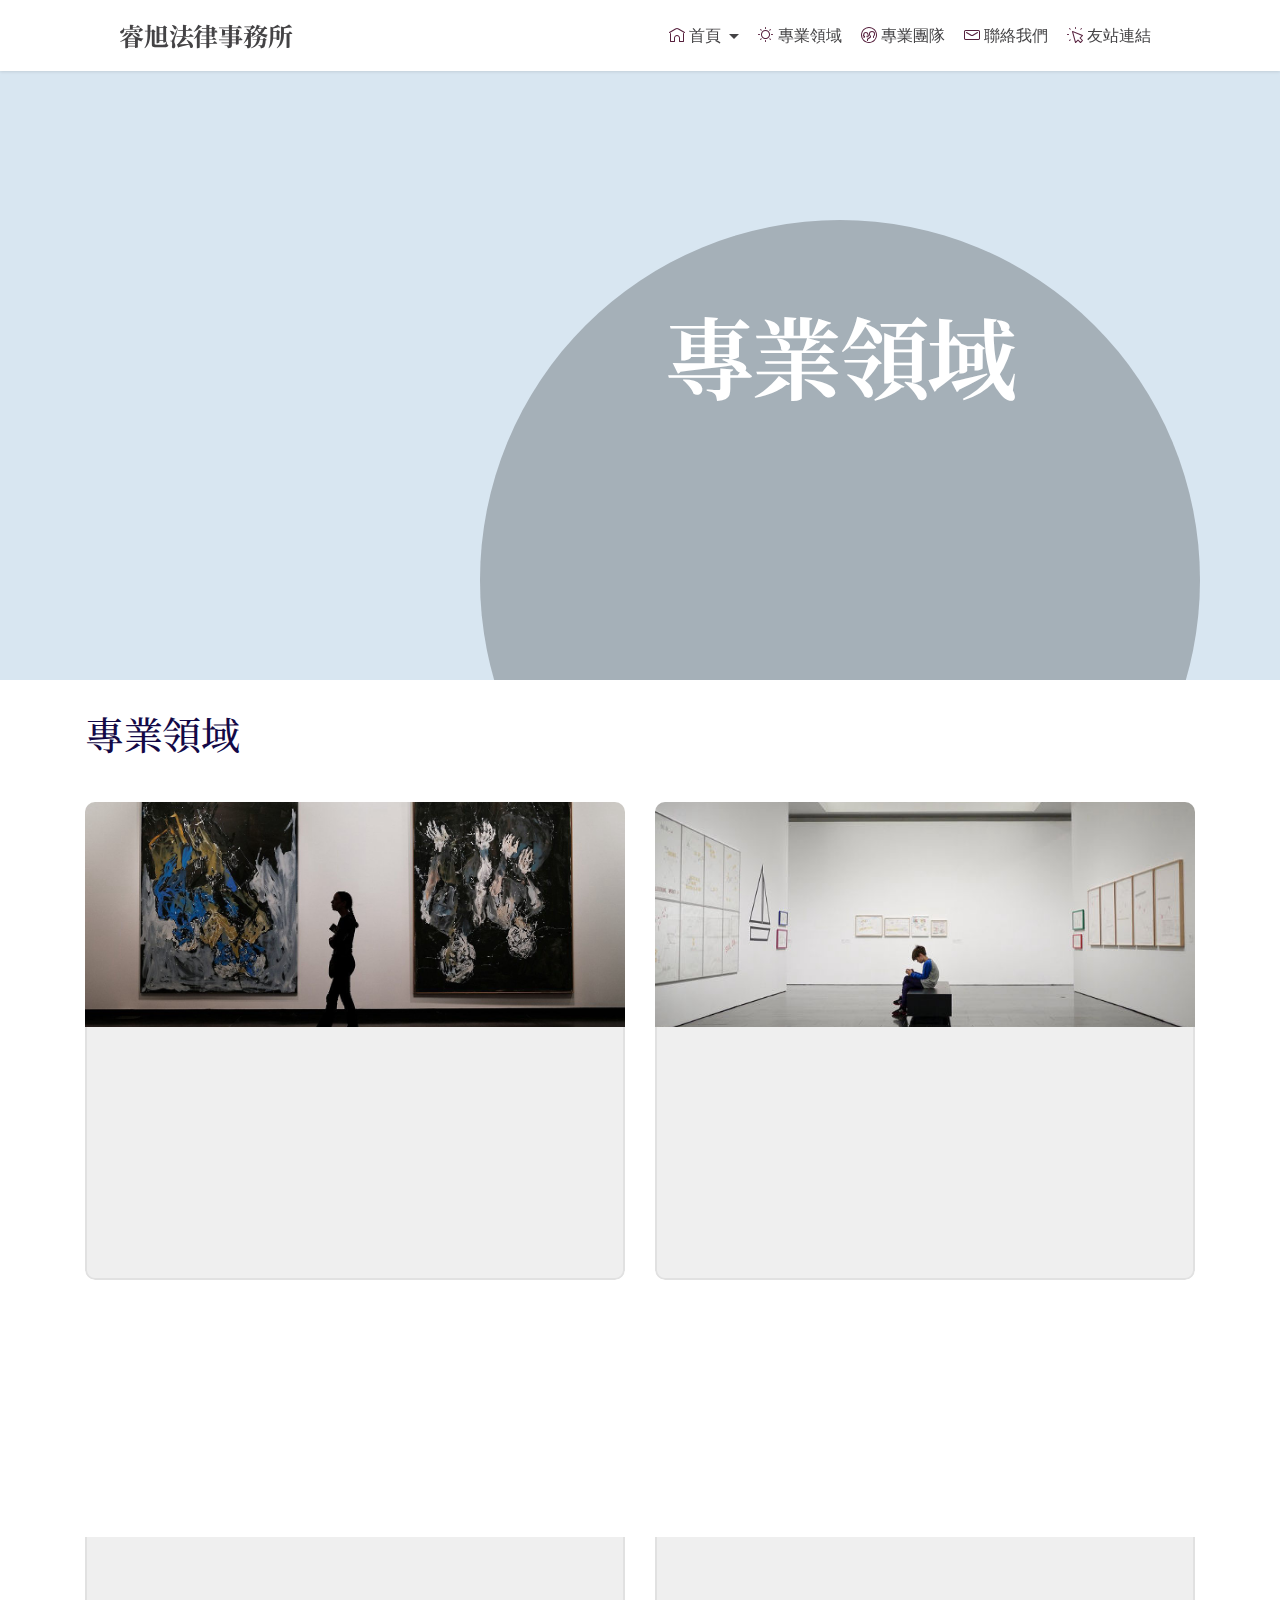
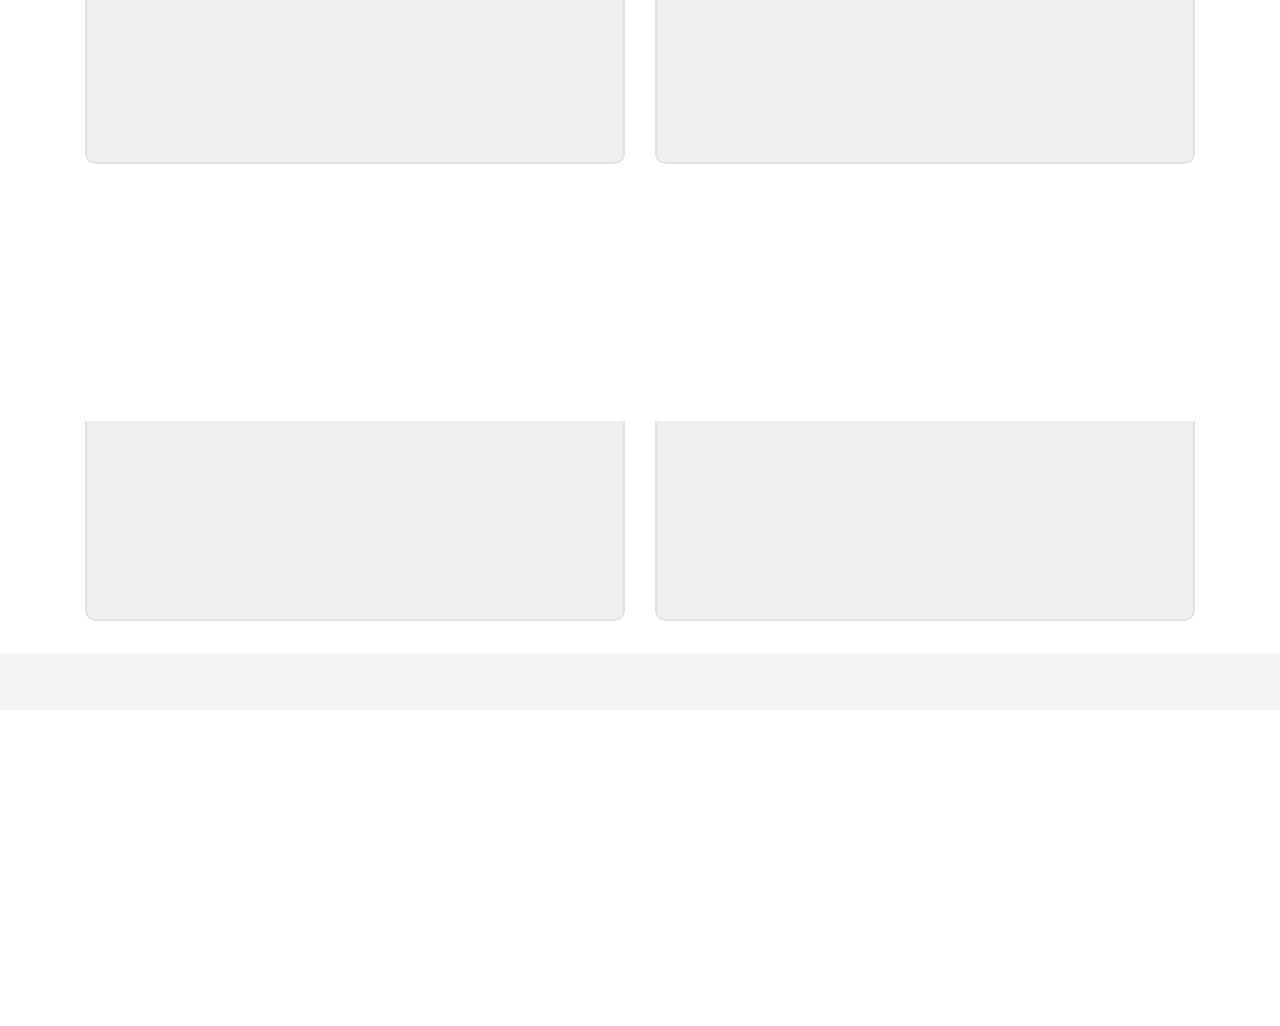
==== commit 8a9d18b8: "1201_3" ====
--- a/page1.html
+++ b/page1.html
@@ -5,10 +5,6 @@
   <meta charset="UTF-8">
   <meta http-equiv="X-UA-Compatible" content="IE=edge">
   
-  <meta name="twitter:card" content="summary_large_image"/>
-  <meta name="twitter:image:src" content="assets/images/page1-meta.png">
-  <meta property="og:image" content="assets/images/page1-meta.png">
-  <meta name="twitter:title" content="專業領域">
   <meta name="viewport" content="width=device-width, initial-scale=1, minimum-scale=1">
   <link rel="shortcut icon" href="assets/images/logo-1.svg" type="image/x-icon">
   <meta name="description" content="">
@@ -48,7 +44,7 @@
             <div class="wrapper d-flex w-100 flex-wrap">
                 <div class="navbar-brand">
                     
-                    <span class="navbar-caption-wrap"><a class="navbar-caption text-white display-7" href="#">睿旭法律事務所</a></span>
+                    <span class="navbar-caption-wrap"><a class="navbar-caption text-success display-7" href="#">睿旭法律事務所</a></span>
                 </div>
                 <button class="navbar-toggler" type="button" data-toggle="collapse" data-bs-toggle="collapse" data-target="#navbarSupportedContent" data-bs-target="#navbarSupportedContent" aria-controls="navbarNavAltMarkup" aria-expanded="false" aria-label="Toggle navigation">
                     <div class="hamburger">
@@ -59,12 +55,12 @@
                     </div>
                 </button>
                 <div class="collapse navbar-collapse" id="navbarSupportedContent">
-                    <ul class="navbar-nav nav-dropdown text-uppercase nav-right" data-app-modern-menu="true"><li class="nav-item dropdown"><a class="nav-link link dropdown-toggle text-white display-4" href="#" data-toggle="dropdown-submenu" aria-expanded="false"><span class="mbrib-home mbr-iconfont mbr-iconfont-btn" style="color: rgb(86, 32, 61);"></span>&nbsp;首頁</a><div class="dropdown-menu"><a class="dropdown-item text-white display-4" href="index.html#features012-1"><span class="mbrib-touch mbr-iconfont mbr-iconfont-btn" style="color: rgb(86, 32, 61);"></span>最新消息</a><a class="dropdown-item text-white text-primary display-4" href="index.html#list1-1h"><span class="mbrib-touch mbr-iconfont mbr-iconfont-btn" style="color: rgb(86, 32, 61);"></span>最新案例</a></div></li><li class="nav-item"><a class="nav-link link text-white display-4" href="page1.html"><span class="mbrib-sun mbr-iconfont mbr-iconfont-btn" style="color: rgb(86, 32, 61);"></span>&nbsp;專業領域</a></li>
+                    <ul class="navbar-nav nav-dropdown text-uppercase nav-right" data-app-modern-menu="true"><li class="nav-item dropdown open"><a class="nav-link link dropdown-toggle text-success display-4" href="#" data-toggle="dropdown-submenu" aria-expanded="true"><span class="mbrib-home mbr-iconfont mbr-iconfont-btn" style="color: rgb(86, 32, 61);"></span>&nbsp;首頁</a><div class="dropdown-menu"><a class="dropdown-item text-success display-4" href="index.html#features012-1"><span class="mbrib-touch mbr-iconfont mbr-iconfont-btn" style="color: rgb(86, 32, 61);"></span>最新消息</a><a class="dropdown-item text-success display-4" href="index.html#list1-1h"><span class="mbrib-touch mbr-iconfont mbr-iconfont-btn" style="color: rgb(86, 32, 61);"></span>最新案例</a></div></li><li class="nav-item"><a class="nav-link link text-success display-4" href="page1.html"><span class="mbrib-sun mbr-iconfont mbr-iconfont-btn" style="color: rgb(86, 32, 61);"></span>&nbsp;專業領域</a></li>
                         
-                        <li class="nav-item"><a class="nav-link link text-white display-4" href="page2.html"><span class="mbrib-users mbr-iconfont mbr-iconfont-btn" style="color: rgb(86, 32, 61);"></span>&nbsp;專業團隊</a>
+                        <li class="nav-item"><a class="nav-link link text-success display-4" href="page2.html"><span class="mbrib-users mbr-iconfont mbr-iconfont-btn" style="color: rgb(86, 32, 61);"></span>&nbsp;專業團隊</a>
                         </li>
-                        <li class="nav-item"><a class="nav-link link text-white display-4" href="page2.html#form1-i"><span class="mbrib-letter mbr-iconfont mbr-iconfont-btn" style="color: rgb(86, 32, 61);"></span>&nbsp;聯絡我們</a>
-                        </li><li class="nav-item"><a class="nav-link link text-white display-4" href="page2.html#features04-k"><span class="mbrib-cursor-click mbr-iconfont mbr-iconfont-btn" style="color: rgb(86, 32, 61);"></span>&nbsp;友站連結</a></li></ul>
+                        <li class="nav-item"><a class="nav-link link text-success display-4" href="page2.html#form1-i"><span class="mbrib-letter mbr-iconfont mbr-iconfont-btn" style="color: rgb(86, 32, 61);"></span>&nbsp;聯絡我們</a>
+                        </li><li class="nav-item"><a class="nav-link link text-success display-4" href="page2.html#features04-k"><span class="mbrib-cursor-click mbr-iconfont mbr-iconfont-btn" style="color: rgb(86, 32, 61);"></span>&nbsp;友站連結</a></li></ul>
                     
                     
                 </div>
@@ -78,7 +74,7 @@
 
     
 
-    <div class="mbr-overlay" style="opacity: 0.3; background-color: rgb(40, 55, 66);">
+    <div class="mbr-overlay" style="opacity: 0.2; background-color: rgb(128, 199, 254);">
     </div>
 
     <div class="container">
--- a/assets/mobirise/css/mbr-additional.css
+++ b/assets/mobirise/css/mbr-additional.css
@@ -88,7 +88,7 @@
   border-radius: 4px;
 }
 .bg-primary {
-  background-color: #3f596d !important;
+  background-color: #c3c3c3 !important;
 }
 .bg-success {
   background-color: #444345 !important;
@@ -104,8 +104,8 @@
 }
 .btn-primary,
 .btn-primary:active {
-  background-color: #3f596d !important;
-  border-color: #3f596d !important;
+  background-color: #c3c3c3 !important;
+  border-color: #c3c3c3 !important;
   color: #ffffff !important;
 }
 .btn-primary:hover,
@@ -113,18 +113,18 @@
 .btn-primary.focus,
 .btn-primary.active {
   color: #ffffff !important;
-  background-color: #3f596d;
-  border-color: #3f596d;
+  background-color: #c3c3c3;
+  border-color: #c3c3c3;
 }
 .btn-primary.disabled,
 .btn-primary:disabled {
   color: #ffffff !important;
-  background-color: #3f596d !important;
-  border-color: #3f596d !important;
+  background-color: #c3c3c3 !important;
+  border-color: #c3c3c3 !important;
 }
 .btn-primary:hover {
-  background-color: #2c3f4d !important;
-  border-color: #2c3f4d !important;
+  background-color: #aaaaaa !important;
+  border-color: #aaaaaa !important;
 }
 .btn-secondary,
 .btn-secondary:active {
@@ -147,8 +147,8 @@
   border-color: #444345 !important;
 }
 .btn-secondary:hover {
-  background-color: #3f596d !important;
-  border-color: #3f596d !important;
+  background-color: #c3c3c3 !important;
+  border-color: #c3c3c3 !important;
 }
 .btn-info,
 .btn-info:active {
@@ -298,22 +298,22 @@
 .btn-primary-outline,
 .btn-primary-outline:active {
   background: none;
-  border-color: #3f596d;
-  color: #3f596d;
+  border-color: #c3c3c3;
+  color: #c3c3c3;
 }
 .btn-primary-outline:hover,
 .btn-primary-outline:focus,
 .btn-primary-outline.focus,
 .btn-primary-outline.active {
   color: #ffffff !important;
-  background: #3f596d !important;
-  border-color: #3f596d;
+  background: #c3c3c3 !important;
+  border-color: #c3c3c3;
 }
 .btn-primary-outline.disabled,
 .btn-primary-outline:disabled {
   color: #ffffff !important;
-  background-color: #3f596d !important;
-  border-color: #3f596d !important;
+  background-color: #c3c3c3 !important;
+  border-color: #c3c3c3 !important;
 }
 .btn-secondary-outline {
   border: 1px solid;
@@ -339,8 +339,8 @@
   border-color: #444345 !important;
 }
 .btn-secondary-outline:hover {
-  background-color: #3f596d !important;
-  border-color: #3f596d !important;
+  background-color: #c3c3c3 !important;
+  border-color: #c3c3c3 !important;
 }
 .btn-info-outline {
   border: 1px solid;
@@ -484,7 +484,7 @@
   color: #17161a !important;
 }
 .text-primary {
-  color: #3f596d !important;
+  color: #c3c3c3 !important;
 }
 .text-secondary {
   color: #444345 !important;
@@ -509,7 +509,7 @@
 }
 a.text-primary:hover,
 a.text-primary:focus {
-  color: #1a242c !important;
+  color: #909090 !important;
 }
 a.text-secondary:hover,
 a.text-secondary:focus {
@@ -537,7 +537,7 @@
 }
 a.text-black:hover,
 a.text-black:focus {
-  color: #3f596d !important;
+  color: #c3c3c3 !important;
 }
 .alert-success {
   background-color: #444345;
@@ -556,8 +556,8 @@
   box-shadow: none;
 }
 .mbr-gallery-filter li.active .btn {
-  background-color: #3f596d;
-  border-color: #3f596d;
+  background-color: #c3c3c3;
+  border-color: #c3c3c3;
   color: #ffffff;
 }
 .mbr-gallery-filter li.active .btn:focus {
@@ -565,11 +565,11 @@
 }
 a,
 a:hover {
-  color: #3f596d;
+  color: #c3c3c3;
 }
 .mbr-plan-header.bg-primary .mbr-plan-subtitle,
 .mbr-plan-header.bg-primary .mbr-plan-price-desc {
-  color: #7a99b2;
+  color: #ffffff;
 }
 .mbr-plan-header.bg-success .mbr-plan-subtitle,
 .mbr-plan-header.bg-success .mbr-plan-price-desc {
@@ -598,7 +598,7 @@
   font-size: 2.5rem;
 }
 blockquote {
-  border-color: #3f596d;
+  border-color: #c3c3c3;
 }
 /* Forms */
 .mbr-form .btn {
@@ -606,7 +606,7 @@
 }
 .jq-selectbox li:hover,
 .jq-selectbox li.selected {
-  background-color: #3f596d;
+  background-color: #c3c3c3;
   color: #ffffff;
 }
 .jq-selectbox .jq-selectbox__trigger-arrow,
@@ -619,14 +619,14 @@
 .jq-selectbox:hover .jq-selectbox__trigger-arrow,
 .jq-number__spin.minus:hover:after,
 .jq-number__spin.plus:hover:after {
-  border-top-color: #3f596d;
-  border-bottom-color: #3f596d;
+  border-top-color: #c3c3c3;
+  border-bottom-color: #c3c3c3;
 }
 .xdsoft_datetimepicker .xdsoft_calendar td.xdsoft_default,
 .xdsoft_datetimepicker .xdsoft_calendar td.xdsoft_current,
 .xdsoft_datetimepicker .xdsoft_timepicker .xdsoft_time_box > div > div.xdsoft_current {
-  color: #ffffff !important;
-  background-color: #3f596d !important;
+  color: #000000 !important;
+  background-color: #c3c3c3 !important;
   box-shadow: none !important;
 }
 .xdsoft_datetimepicker .xdsoft_calendar td:hover,
@@ -645,6 +645,8 @@
 .cid-sPFeQNhks3 {
   z-index: 1000;
   width: 100%;
+  position: relative;
+  min-height: 60px;
 }
 .cid-sPFeQNhks3 nav.navbar {
   position: fixed;
@@ -688,7 +690,7 @@
 }
 .cid-sPFeQNhks3 .dropdown-item:hover,
 .cid-sPFeQNhks3 .dropdown-item:focus {
-  background: #3f596d !important;
+  background: #c3c3c3 !important;
   color: white !important;
 }
 .cid-sPFeQNhks3 .dropdown-item:first-child {
@@ -718,7 +720,7 @@
 }
 .cid-sPFeQNhks3 .dropdown-menu,
 .cid-sPFeQNhks3 .navbar.opened {
-  background: #80c7fe !important;
+  background: #ffffff !important;
 }
 .cid-sPFeQNhks3 .nav-item:focus,
 .cid-sPFeQNhks3 .nav-link:focus {
@@ -752,7 +754,8 @@
   min-height: 70px;
   transition: all 0.3s;
   border-bottom: 1px solid transparent;
-  background: rgba(128, 199, 254, 0.3);
+  box-shadow: 0 1px 3px 0 rgba(0, 0, 0, 0.1);
+  background: #ffffff;
 }
 .cid-sPFeQNhks3 .navbar.opened {
   transition: all 0.3s;
@@ -892,7 +895,7 @@
   padding: 0.667em 1.667em;
 }
 .cid-sPFeQNhks3 .navbar.navbar-expand-lg .dropdown .dropdown-menu {
-  background: #80c7fe;
+  background: #ffffff;
 }
 .cid-sPFeQNhks3 .navbar.navbar-expand-lg .dropdown .dropdown-menu .dropdown-submenu {
   margin: 0;
@@ -924,7 +927,7 @@
   width: 30px;
   height: 2px;
   border-right: 5px;
-  background-color: #283742;
+  background-color: #b94e38;
 }
 .cid-sPFeQNhks3 button.navbar-toggler .hamburger span:nth-child(1) {
   top: 0;
@@ -1015,7 +1018,7 @@
   height: 740px;
   border-radius: 50%;
   mix-blend-mode: multiply;
-  background-color: #ffcee3;
+  background-color: #ebeaed;
   top: 0px;
   right: 0px;
 }
@@ -1026,7 +1029,7 @@
   height: 740px;
   border-radius: 50%;
   mix-blend-mode: multiply;
-  background-color: #ffcee3;
+  background-color: #ebeaed;
   top: 0px;
   left: -100px;
 }
@@ -1259,7 +1262,7 @@
 }
 .cid-sQ6Z8SHZiD .img-text {
   text-align: left;
-  color: #d90a2c;
+  color: #56203d;
 }
 .cid-sPX6KaD5Rr {
   padding-top: 2rem;
@@ -1373,6 +1376,8 @@
 .cid-sPFeQNhks3 {
   z-index: 1000;
   width: 100%;
+  position: relative;
+  min-height: 60px;
 }
 .cid-sPFeQNhks3 nav.navbar {
   position: fixed;
@@ -1416,7 +1421,7 @@
 }
 .cid-sPFeQNhks3 .dropdown-item:hover,
 .cid-sPFeQNhks3 .dropdown-item:focus {
-  background: #3f596d !important;
+  background: #c3c3c3 !important;
   color: white !important;
 }
 .cid-sPFeQNhks3 .dropdown-item:first-child {
@@ -1446,7 +1451,7 @@
 }
 .cid-sPFeQNhks3 .dropdown-menu,
 .cid-sPFeQNhks3 .navbar.opened {
-  background: #80c7fe !important;
+  background: #ffffff !important;
 }
 .cid-sPFeQNhks3 .nav-item:focus,
 .cid-sPFeQNhks3 .nav-link:focus {
@@ -1480,7 +1485,8 @@
   min-height: 70px;
   transition: all 0.3s;
   border-bottom: 1px solid transparent;
-  background: rgba(128, 199, 254, 0.3);
+  box-shadow: 0 1px 3px 0 rgba(0, 0, 0, 0.1);
+  background: #ffffff;
 }
 .cid-sPFeQNhks3 .navbar.opened {
   transition: all 0.3s;
@@ -1620,7 +1626,7 @@
   padding: 0.667em 1.667em;
 }
 .cid-sPFeQNhks3 .navbar.navbar-expand-lg .dropdown .dropdown-menu {
-  background: #80c7fe;
+  background: #ffffff;
 }
 .cid-sPFeQNhks3 .navbar.navbar-expand-lg .dropdown .dropdown-menu .dropdown-submenu {
   margin: 0;
@@ -1652,7 +1658,7 @@
   width: 30px;
   height: 2px;
   border-right: 5px;
-  background-color: #283742;
+  background-color: #b94e38;
 }
 .cid-sPFeQNhks3 button.navbar-toggler .hamburger span:nth-child(1) {
   top: 0;
@@ -1723,117 +1729,71 @@
     left: -1rem;
   }
 }
-.cid-sPVVXRipLp {
-  padding-top: 0rem;
-  padding-bottom: 0rem;
-  background-color: #191f23;
-}
-.cid-sPVVXRipLp .content__block {
-  padding: 50px 15px;
-}
-.cid-sPVVXRipLp .circle:after {
-  content: '•';
-  display: inline-block;
-  vertical-align: middle;
-  font-size: 13px;
-  margin-top: -2px;
-  color: #3f596d;
-  margin-left: 4px;
-  margin-right: 4px;
-}
-.cid-sPVVXRipLp .mbr-section-subtitle {
-  margin-bottom: 20px;
-}
-.cid-sPVVXRipLp .mbr-text {
-  opacity: 0.6;
-  margin-bottom: 25px;
-}
-.cid-sPVVXRipLp .image {
-  perspective: 3500px;
-  position: relative;
-}
-.cid-sPVVXRipLp .image:before {
+.cid-sQjUdoaEfR {
+  overflow: hidden;
+  padding-top: 10rem;
+  padding-bottom: 10rem;
+  background-image: url("../../../assets/images/mbr-1-1920x1280.jpg");
+}
+.cid-sQjUdoaEfR .container {
+  margin: 0 auto;
+  padding: 0 25px;
+}
+.cid-sQjUdoaEfR .wrap {
+  padding: 0 25px;
+}
+.cid-sQjUdoaEfR .wrap:before {
   content: '';
   position: absolute;
-  width: 50%;
-  height: 100%;
-  right: -1px;
-  background-image: linear-gradient(to right, rgba(255, 255, 255, 0), rgba(25, 31, 35, 0.99));
+  width: 720px;
+  height: 720px;
+  border-radius: 50%;
+  mix-blend-mode: multiply;
+  background-color: #c3c3c3;
+  top: 0px;
+  right: 0px;
+}
+.cid-sQjUdoaEfR .title__block {
+  padding: 90px 0;
+  display: flex;
+  flex-direction: column;
   z-index: 1;
-  pointer-events: none;
-}
-.cid-sPVVXRipLp .image img {
-  transition: transform 0.5s;
-  width: 100%;
-  height: 100%;
-  object-fit: cover;
-}
-.cid-sPVVXRipLp .mbr-section-btn .btn-white-outline {
-  padding: 3px 0;
+  position: relative;
+}
+.cid-sQjUdoaEfR .mbr-text {
   margin-bottom: 20px;
-  border: none !important;
-  background-color: transparent !important;
-}
-.cid-sPVVXRipLp .mbr-section-btn .btn-white-outline:hover {
-  color: #3f596d !important;
+}
+.cid-sQjUdoaEfR .mbr-section-btn {
+  margin-top: 10px;
+}
+@media (max-width: 1199px) {
+  .cid-sQjUdoaEfR .title__block {
+    padding: 80px 0;
+  }
 }
 @media (max-width: 991px) {
-  .cid-sPVVXRipLp .content__block {
-    padding: 30px 15px;
-  }
-  .cid-sPVVXRipLp .mbr-figure {
+  .cid-sQjUdoaEfR .container,
+  .cid-sQjUdoaEfR .row {
+    margin: 0;
     padding: 0;
-  }
-  .cid-sPVVXRipLp .image:before {
-    width: 100%;
-    height: 50%;
-    bottom: 0;
-    background-image: linear-gradient(to bottom, rgba(255, 255, 255, 0), rgba(25, 31, 35, 0.99));
-  }
-}
-@media (min-width: 992px) {
-  .cid-sPVVXRipLp .lg-push {
-    right: 19%;
-  }
-  .cid-sPVVXRipLp .container-fluid {
-    padding-left: 0 !important;
-    padding-right: 0 !important;
-  }
-  .cid-sPVVXRipLp .row:hover .image img {
-    transform: rotateY(8deg);
-  }
-}
-.cid-sPVVXRipLp .btn:hover .mbr-iconfont {
-  animation: animBtn ease-out 0.3s;
-}
-@keyframes animBtn {
-  0% {
-    transform: translateX(0px);
-  }
-  51% {
-    transform: translateX(20px);
-    opacity: 1;
-  }
-  52% {
-    opacity: 0;
-    transform: translateX(-20px);
-  }
-  53% {
-    opacity: 0;
-  }
-  54% {
-    opacity: 1;
-  }
-  100% {
-    transform: translateX(0px);
-  }
-}
-.cid-sPVVXRipLp .mbr-text,
-.cid-sPVVXRipLp .mbr-section-btn {
-  text-align: center;
-}
-.cid-sPVVXRipLp .mbr-section-title {
-  text-align: center;
+    max-width: 100%;
+  }
+}
+@media (max-width: 767px) {
+  .cid-sQjUdoaEfR .title__block {
+    padding: 50px 0;
+  }
+}
+@media (max-width: 575px) {
+  .cid-sQjUdoaEfR a.close {
+    right: 50px;
+    top: 25px;
+  }
+  .cid-sQjUdoaEfR .modalWindow .modalWindow-video {
+    height: calc(90vw / 1.778);
+    width: 90vw;
+    margin: 0 auto;
+  }
 }
 .cid-sPVY44271v {
   padding-top: 60px;
@@ -2098,6 +2058,8 @@
 .cid-sPFeQNhks3 {
   z-index: 1000;
   width: 100%;
+  position: relative;
+  min-height: 60px;
 }
 .cid-sPFeQNhks3 nav.navbar {
   position: fixed;
@@ -2141,7 +2103,7 @@
 }
 .cid-sPFeQNhks3 .dropdown-item:hover,
 .cid-sPFeQNhks3 .dropdown-item:focus {
-  background: #3f596d !important;
+  background: #c3c3c3 !important;
   color: white !important;
 }
 .cid-sPFeQNhks3 .dropdown-item:first-child {
@@ -2171,7 +2133,7 @@
 }
 .cid-sPFeQNhks3 .dropdown-menu,
 .cid-sPFeQNhks3 .navbar.opened {
-  background: #80c7fe !important;
+  background: #ffffff !important;
 }
 .cid-sPFeQNhks3 .nav-item:focus,
 .cid-sPFeQNhks3 .nav-link:focus {
@@ -2205,7 +2167,8 @@
   min-height: 70px;
   transition: all 0.3s;
   border-bottom: 1px solid transparent;
-  background: rgba(128, 199, 254, 0.3);
+  box-shadow: 0 1px 3px 0 rgba(0, 0, 0, 0.1);
+  background: #ffffff;
 }
 .cid-sPFeQNhks3 .navbar.opened {
   transition: all 0.3s;
@@ -2345,7 +2308,7 @@
   padding: 0.667em 1.667em;
 }
 .cid-sPFeQNhks3 .navbar.navbar-expand-lg .dropdown .dropdown-menu {
-  background: #80c7fe;
+  background: #ffffff;
 }
 .cid-sPFeQNhks3 .navbar.navbar-expand-lg .dropdown .dropdown-menu .dropdown-submenu {
   margin: 0;
@@ -2377,7 +2340,7 @@
   width: 30px;
   height: 2px;
   border-right: 5px;
-  background-color: #283742;
+  background-color: #b94e38;
 }
 .cid-sPFeQNhks3 button.navbar-toggler .hamburger span:nth-child(1) {
   top: 0;
@@ -2452,7 +2415,7 @@
   overflow: hidden;
   padding-top: 10rem;
   padding-bottom: 10rem;
-  background-image: url("../../../assets/images/mbr-1920x1440.jpg");
+  background-image: url("../../../assets/images/mbr-1920x1279.jpg");
 }
 .cid-sPXeLa8uLd .container {
   margin: 0 auto;
@@ -2464,8 +2427,8 @@
 .cid-sPXeLa8uLd .wrap:before {
   content: '';
   position: absolute;
-  width: 780px;
-  height: 780px;
+  width: 720px;
+  height: 720px;
   border-radius: 50%;
   mix-blend-mode: multiply;
   background-color: #c3c3c3;
@@ -2706,564 +2669,3 @@
   width: auto;
   display: inline-block;
 }
-.cid-sPFeQNhks3 {
-  z-index: 1000;
-  width: 100%;
-}
-.cid-sPFeQNhks3 nav.navbar {
-  position: fixed;
-}
-.cid-sPFeQNhks3 .wrapper {
-  justify-content: space-between;
-  padding: 0 6rem;
-}
-@media (max-width: 991px) {
-  .cid-sPFeQNhks3 .wrapper {
-    padding: 0;
-  }
-}
-.cid-sPFeQNhks3 .btn {
-  border-radius: 30px;
-}
-.cid-sPFeQNhks3 .dropdown-item:before {
-  font-family: Moririse2 !important;
-  content: "\e966";
-  display: inline-block;
-  width: 0;
-  position: absolute;
-  left: 1rem;
-  top: 0.5rem;
-  margin-right: 0.5rem;
-  line-height: 1;
-  font-size: inherit;
-  vertical-align: middle;
-  text-align: center;
-  overflow: hidden;
-  transform: scale(0, 1);
-  transition: all 0.25s ease-in-out;
-}
-.cid-sPFeQNhks3 .dropdown-menu {
-  padding: 0;
-  border-radius: 4px;
-  box-shadow: 0 1px 3px 0 rgba(0, 0, 0, 0.1);
-}
-.cid-sPFeQNhks3 .dropdown-item {
-  border-bottom: 1px solid #e6e6e6;
-}
-.cid-sPFeQNhks3 .dropdown-item:hover,
-.cid-sPFeQNhks3 .dropdown-item:focus {
-  background: #3f596d !important;
-  color: white !important;
-}
-.cid-sPFeQNhks3 .dropdown-item:first-child {
-  border-top-left-radius: 4px;
-  border-top-right-radius: 4px;
-}
-.cid-sPFeQNhks3 .dropdown-item:last-child {
-  border-bottom: none;
-  border-bottom-left-radius: 4px;
-  border-bottom-right-radius: 4px;
-}
-.cid-sPFeQNhks3 .nav-dropdown .link {
-  padding: 0 0.3em !important;
-  margin: 0.667em .3em !important;
-}
-.cid-sPFeQNhks3 .nav-dropdown .link.dropdown-toggle::after {
-  margin-left: 0.5rem;
-  margin-top: 0.2rem;
-}
-.cid-sPFeQNhks3 .nav-link {
-  position: relative;
-}
-.cid-sPFeQNhks3 .iconfont-wrapper {
-  color: #ffffff !important;
-  font-size: 1.5rem;
-  padding-right: 0.5rem;
-}
-.cid-sPFeQNhks3 .dropdown-menu,
-.cid-sPFeQNhks3 .navbar.opened {
-  background: #80c7fe !important;
-}
-.cid-sPFeQNhks3 .nav-item:focus,
-.cid-sPFeQNhks3 .nav-link:focus {
-  outline: none;
-}
-.cid-sPFeQNhks3 .dropdown .dropdown-menu .dropdown-item {
-  width: auto;
-  transition: all 0.25s ease-in-out;
-}
-.cid-sPFeQNhks3 .dropdown .dropdown-menu .dropdown-item::after {
-  right: 0.5rem;
-}
-.cid-sPFeQNhks3 .dropdown .dropdown-menu .dropdown-item .mbr-iconfont {
-  margin-right: 0.5rem;
-  vertical-align: sub;
-}
-.cid-sPFeQNhks3 .dropdown .dropdown-menu .dropdown-item .mbr-iconfont:before {
-  display: inline-block;
-  transform: scale(1, 1);
-  transition: all 0.25s ease-in-out;
-}
-.cid-sPFeQNhks3 .collapsed .dropdown-menu .dropdown-item:before {
-  display: none;
-}
-.cid-sPFeQNhks3 .collapsed .dropdown .dropdown-menu .dropdown-item {
-  padding: 0.235em 1.5em 0.235em 1.5em !important;
-  transition: none;
-  margin: 0 !important;
-}
-.cid-sPFeQNhks3 .navbar {
-  min-height: 70px;
-  transition: all 0.3s;
-  border-bottom: 1px solid transparent;
-  background: rgba(128, 199, 254, 0.3);
-}
-.cid-sPFeQNhks3 .navbar.opened {
-  transition: all 0.3s;
-}
-.cid-sPFeQNhks3 .navbar .dropdown-item {
-  padding: 0.5rem 1.8rem;
-}
-.cid-sPFeQNhks3 .navbar .navbar-logo img {
-  width: auto;
-}
-.cid-sPFeQNhks3 .navbar .navbar-collapse {
-  justify-content: flex-end;
-  z-index: 1;
-}
-.cid-sPFeQNhks3 .navbar.collapsed {
-  justify-content: center;
-}
-.cid-sPFeQNhks3 .navbar.collapsed .nav-item .nav-link::before {
-  display: none;
-}
-.cid-sPFeQNhks3 .navbar.collapsed.opened .dropdown-menu {
-  top: 0;
-}
-.cid-sPFeQNhks3 .navbar.collapsed .dropdown-menu .dropdown-submenu {
-  left: 0 !important;
-}
-.cid-sPFeQNhks3 .navbar.collapsed .dropdown-menu .dropdown-item:after {
-  right: auto;
-}
-.cid-sPFeQNhks3 .navbar.collapsed .dropdown-menu .dropdown-toggle[data-toggle="dropdown-submenu"]:after {
-  margin-left: 0.5rem;
-  margin-top: 0.2rem;
-  border-top: 0.35em solid;
-  border-right: 0.35em solid transparent;
-  border-left: 0.35em solid transparent;
-  border-bottom: 0;
-  top: 41%;
-}
-.cid-sPFeQNhks3 .navbar.collapsed ul.navbar-nav li {
-  margin: auto;
-}
-.cid-sPFeQNhks3 .navbar.collapsed .dropdown-menu .dropdown-item {
-  padding: 0.25rem 1.5rem;
-  text-align: center;
-}
-.cid-sPFeQNhks3 .navbar.collapsed .icons-menu {
-  padding-left: 0;
-  padding-right: 0;
-  padding-top: 0.5rem;
-  padding-bottom: 0.5rem;
-}
-@media (max-width: 991px) {
-  .cid-sPFeQNhks3 .navbar .nav-item .nav-link::before {
-    display: none;
-  }
-  .cid-sPFeQNhks3 .navbar.opened .dropdown-menu {
-    top: 0;
-  }
-  .cid-sPFeQNhks3 .navbar .dropdown-menu .dropdown-submenu {
-    left: 0 !important;
-  }
-  .cid-sPFeQNhks3 .navbar .dropdown-menu .dropdown-item:after {
-    right: auto;
-  }
-  .cid-sPFeQNhks3 .navbar .dropdown-menu .dropdown-toggle[data-toggle="dropdown-submenu"]:after {
-    margin-left: 0.5rem;
-    margin-top: 0.2rem;
-    border-top: 0.35em solid;
-    border-right: 0.35em solid transparent;
-    border-left: 0.35em solid transparent;
-    border-bottom: 0;
-    top: 40%;
-  }
-  .cid-sPFeQNhks3 .navbar .navbar-logo img {
-    height: 3rem !important;
-  }
-  .cid-sPFeQNhks3 .navbar ul.navbar-nav li {
-    margin: auto;
-  }
-  .cid-sPFeQNhks3 .navbar .dropdown-menu .dropdown-item {
-    padding: 0.25rem 1.5rem !important;
-    text-align: center;
-  }
-  .cid-sPFeQNhks3 .navbar .navbar-brand {
-    flex-shrink: initial;
-    flex-basis: auto;
-    word-break: break-word;
-    padding-right: 2rem;
-  }
-  .cid-sPFeQNhks3 .navbar .navbar-toggler {
-    flex-basis: auto;
-  }
-  .cid-sPFeQNhks3 .navbar .icons-menu {
-    padding-left: 0;
-    padding-top: 0.5rem;
-    padding-bottom: 0.5rem;
-  }
-}
-.cid-sPFeQNhks3 .navbar.navbar-short {
-  min-height: 60px;
-}
-.cid-sPFeQNhks3 .navbar.navbar-short .navbar-logo img {
-  height: 2.5rem !important;
-}
-.cid-sPFeQNhks3 .navbar.navbar-short .navbar-brand {
-  min-height: 60px;
-  padding: 0;
-}
-.cid-sPFeQNhks3 .navbar-brand {
-  min-height: 70px;
-  flex-shrink: 0;
-  align-items: center;
-  margin-right: 0;
-  padding: 10px 0;
-  transition: all 0.3s;
-  word-break: break-word;
-  z-index: 1;
-}
-.cid-sPFeQNhks3 .navbar-brand .navbar-caption {
-  line-height: inherit !important;
-}
-.cid-sPFeQNhks3 .navbar-brand .navbar-logo a {
-  outline: none;
-}
-.cid-sPFeQNhks3 .dropdown-item.active,
-.cid-sPFeQNhks3 .dropdown-item:active {
-  background-color: transparent;
-}
-.cid-sPFeQNhks3 .navbar-expand-lg .navbar-nav .nav-link {
-  padding: 0;
-}
-.cid-sPFeQNhks3 .nav-dropdown .link.dropdown-toggle {
-  margin-right: 1.667em;
-}
-.cid-sPFeQNhks3 .nav-dropdown .link.dropdown-toggle[aria-expanded="true"] {
-  margin-right: 0;
-  padding: 0.667em 1.667em;
-}
-.cid-sPFeQNhks3 .navbar.navbar-expand-lg .dropdown .dropdown-menu {
-  background: #80c7fe;
-}
-.cid-sPFeQNhks3 .navbar.navbar-expand-lg .dropdown .dropdown-menu .dropdown-submenu {
-  margin: 0;
-  left: 100%;
-}
-.cid-sPFeQNhks3 .navbar .dropdown.open > .dropdown-menu {
-  display: block;
-}
-.cid-sPFeQNhks3 ul.navbar-nav {
-  flex-wrap: wrap;
-}
-.cid-sPFeQNhks3 .navbar-buttons {
-  text-align: center;
-  min-width: 170px;
-}
-.cid-sPFeQNhks3 button.navbar-toggler {
-  outline: none;
-  width: 31px;
-  height: 20px;
-  cursor: pointer;
-  transition: all 0.2s;
-  position: relative;
-  align-self: center;
-  order: 0;
-}
-.cid-sPFeQNhks3 button.navbar-toggler .hamburger span {
-  position: absolute;
-  right: 0;
-  width: 30px;
-  height: 2px;
-  border-right: 5px;
-  background-color: #283742;
-}
-.cid-sPFeQNhks3 button.navbar-toggler .hamburger span:nth-child(1) {
-  top: 0;
-  transition: all 0.2s;
-}
-.cid-sPFeQNhks3 button.navbar-toggler .hamburger span:nth-child(2) {
-  top: 8px;
-  transition: all 0.15s;
-}
-.cid-sPFeQNhks3 button.navbar-toggler .hamburger span:nth-child(3) {
-  top: 8px;
-  transition: all 0.15s;
-}
-.cid-sPFeQNhks3 button.navbar-toggler .hamburger span:nth-child(4) {
-  top: 16px;
-  transition: all 0.2s;
-}
-.cid-sPFeQNhks3 nav.opened .hamburger span:nth-child(1) {
-  top: 8px;
-  width: 0;
-  opacity: 0;
-  right: 50%;
-  transition: all 0.2s;
-}
-.cid-sPFeQNhks3 nav.opened .hamburger span:nth-child(2) {
-  transform: rotate(45deg);
-  transition: all 0.25s;
-}
-.cid-sPFeQNhks3 nav.opened .hamburger span:nth-child(3) {
-  transform: rotate(-45deg);
-  transition: all 0.25s;
-}
-.cid-sPFeQNhks3 nav.opened .hamburger span:nth-child(4) {
-  top: 8px;
-  width: 0;
-  opacity: 0;
-  right: 50%;
-  transition: all 0.2s;
-}
-.cid-sPFeQNhks3 .navbar-dropdown {
-  padding: 0 .5rem;
-  position: fixed;
-}
-.cid-sPFeQNhks3 a.nav-link {
-  display: flex;
-  align-items: center;
-  justify-content: center;
-}
-.cid-sPFeQNhks3 .icons-menu {
-  flex-wrap: nowrap;
-  display: flex;
-  justify-content: center;
-  padding-left: .5rem;
-  padding-right: .5rem;
-  padding-top: 0.3rem;
-  text-align: center;
-}
-@media screen and (-ms-high-contrast: active), (-ms-high-contrast: none) {
-  .cid-sPFeQNhks3 .navbar {
-    height: 70px;
-  }
-  .cid-sPFeQNhks3 .navbar.opened {
-    height: auto;
-  }
-  .cid-sPFeQNhks3 .nav-item .nav-link:hover::before {
-    width: 175%;
-    max-width: calc(100% + 2rem);
-    left: -1rem;
-  }
-}
-.cid-sPYvKP63zT {
-  padding-top: 10rem;
-  padding-bottom: 2rem;
-  background-color: #ffffff;
-}
-.cid-sPYvKP63zT .lin {
-  text-align: center;
-  color: #ff4433;
-  padding-bottom: 18px;
-  font-weight: 500;
-  width: 100%;
-  margin-bottom: 0;
-}
-.cid-sPYvKP63zT .mbr-iconfont {
-  font-size: 100px;
-  color: #ff4433;
-}
-.cid-sPYvKP63zT .iconfont-wrapper {
-  text-align: center;
-  margin-bottom: 30px;
-}
-.cid-sPYvKP63zT .mbr-section-subtitle {
-  padding: 0px;
-  text-align: center;
-  color: #283742;
-  font-weight: 600;
-  margin: 0;
-}
-.cid-sPYujbWQCL {
-  padding-top: 2rem;
-  padding-bottom: 2rem;
-  background-color: #ffffff;
-}
-.cid-sPYujbWQCL h2,
-.cid-sPYujbWQCL h3,
-.cid-sPYujbWQCL h4,
-.cid-sPYujbWQCL p {
-  margin: 0;
-}
-.cid-sPYujbWQCL .image-wrap {
-  width: 100%;
-  margin-bottom: 28px;
-}
-.cid-sPYujbWQCL .image-wrap img {
-  width: 100%;
-  height: auto;
-}
-.cid-sPYujbWQCL .text-wrap {
-  margin-top: 10px;
-  margin-bottom: 30px;
-}
-.cid-sPYujbWQCL .mbr-section-title {
-  color: #ff2121;
-  margin-bottom: 22px;
-}
-.cid-sPYujbWQCL .mbr-section-subtitle {
-  margin-bottom: 5px;
-}
-.cid-sPYujbWQCL .mbr-text {
-  color: #6b6b6b;
-  margin-bottom: 10px;
-}
-.cid-sPYujbWQCL .link-wrap {
-  display: inline-block;
-  width: 100%;
-}
-.cid-sPYujbWQCL .link {
-  padding-left: 2.5rem;
-  position: relative;
-  cursor: pointer;
-  display: inline-block;
-  width: fit-content;
-}
-.cid-sPYujbWQCL .link:before {
-  position: absolute;
-  display: flex;
-  align-items: center;
-  justify-content: center;
-  padding-left: 5px;
-  font-size: 1rem;
-  color: #ffffff;
-  width: 30px;
-  height: 30px;
-  border-radius: 50%;
-  transition: all 0.3s;
-  background: #3f596d;
-  font-family: 'Moririse2' !important;
-  content: "\e909";
-  left: 0;
-  top: 50%;
-  transform: translateY(-50%);
-}
-.cid-sPYujbWQCL .link:hover:before {
-  background: #17161a;
-}
-.cid-sPYujbWQCL .link,
-.cid-sPYujbWQCL .link-wrap {
-  color: #ff2121;
-}
-.cid-sPYwLBE2LK {
-  padding-top: 15px;
-  padding-bottom: 0px;
-  background-color: #f5f5f5;
-}
-.cid-sPYwLBE2LK .icons-block .mbr-iconfont {
-  font-size: 1.5rem;
-  color: #000000;
-  opacity: 0.5;
-}
-.cid-sPYwLBE2LK .icons-block .mbr-iconfont:hover {
-  opacity: 1;
-}
-.cid-sPYwLBE2LK .links-block ul li {
-  margin: 0 1rem;
-}
-.cid-sPYwLBE2LK .icons-block ul li {
-  margin: 0 0.5rem;
-}
-.cid-sPYwLBE2LK .links-block ul,
-.cid-sPYwLBE2LK .icons-block ul {
-  margin-bottom: 0rem;
-}
-.cid-sPYwLBE2LK .logo-section img {
-  width: auto;
-  display: inline-block;
-}
-.cid-sPX6KaD5Rr {
-  padding-top: 2rem;
-  padding-bottom: 2rem;
-  background-color: #f5f5f5;
-}
-.cid-sPX6KaD5Rr .logo__image {
-  width: 90px;
-  object-fit: cover;
-}
-.cid-sPX6KaD5Rr .footer__content {
-  margin-bottom: 10px;
-}
-.cid-sPX6KaD5Rr .footer__content:last-child {
-  margin-bottom: 0;
-}
-.cid-sPX6KaD5Rr .title__address {
-  margin-bottom: 20px;
-}
-.cid-sPX6KaD5Rr .work__address {
-  margin-bottom: 0;
-  color: #444345;
-}
-.cid-sPX6KaD5Rr .privacy {
-  margin-bottom: 10px;
-  text-align: center;
-}
-@media (max-width: 767px) {
-  .cid-sPX6KaD5Rr .privacy {
-    text-align: left;
-  }
-}
-.cid-sPX6KaD5Rr .divider {
-  background-color: #f5f7fd;
-  opacity: 0.1;
-  margin: 90px 0 25px;
-  height: 1px;
-}
-.cid-sPX6KaD5Rr .form-group {
-  margin-bottom: 0;
-  padding-right: 0;
-}
-.cid-sPX6KaD5Rr .form-control {
-  height: 50px;
-  border: none !important;
-  padding: 14px 18px;
-  background-color: #ebeaed !important;
-  font-size: 16px;
-  color: #191f23;
-  background-color: transparent !important;
-  border-radius: 4px;
-  border: 1px solid #ebeaed !important;
-}
-.cid-sPX6KaD5Rr .input-group-btn {
-  padding-left: 0;
-}
-.cid-sPX6KaD5Rr .input-group-btn .btn {
-  height: 50px;
-  font-weight: 600;
-  padding: 14px 18px;
-}
-.cid-sPX6KaD5Rr .mbr-form .input-group-btn .btn {
-  border-radius: 4px !important;
-}
-.cid-sPX6KaD5Rr .mbr-form .btn {
-  margin: 0;
-}
-.cid-sPX6KaD5Rr input::-webkit-input-placeholder {
-  color: #191f23;
-  opacity: 0.8;
-}
-.cid-sPX6KaD5Rr input::-moz-placeholder {
-  color: #191f23;
-  opacity: 0.8;
-}
-@media (max-width: 991px) {
-  .cid-sPX6KaD5Rr .wrap {
-    padding-bottom: 25px;
-  }
-  .cid-sPX6KaD5Rr .divider {
-    margin: 0 0 20px;
-  }
-}
--- a/assets/mobirise/css/mbr-additional.css
+++ b/assets/mobirise/css/mbr-additional.css
@@ -88,7 +88,7 @@
   border-radius: 4px;
 }
 .bg-primary {
-  background-color: #3f596d !important;
+  background-color: #c3c3c3 !important;
 }
 .bg-success {
   background-color: #444345 !important;
@@ -104,8 +104,8 @@
 }
 .btn-primary,
 .btn-primary:active {
-  background-color: #3f596d !important;
-  border-color: #3f596d !important;
+  background-color: #c3c3c3 !important;
+  border-color: #c3c3c3 !important;
   color: #ffffff !important;
 }
 .btn-primary:hover,
@@ -113,18 +113,18 @@
 .btn-primary.focus,
 .btn-primary.active {
   color: #ffffff !important;
-  background-color: #3f596d;
-  border-color: #3f596d;
+  background-color: #c3c3c3;
+  border-color: #c3c3c3;
 }
 .btn-primary.disabled,
 .btn-primary:disabled {
   color: #ffffff !important;
-  background-color: #3f596d !important;
-  border-color: #3f596d !important;
+  background-color: #c3c3c3 !important;
+  border-color: #c3c3c3 !important;
 }
 .btn-primary:hover {
-  background-color: #2c3f4d !important;
-  border-color: #2c3f4d !important;
+  background-color: #aaaaaa !important;
+  border-color: #aaaaaa !important;
 }
 .btn-secondary,
 .btn-secondary:active {
@@ -147,8 +147,8 @@
   border-color: #444345 !important;
 }
 .btn-secondary:hover {
-  background-color: #3f596d !important;
-  border-color: #3f596d !important;
+  background-color: #c3c3c3 !important;
+  border-color: #c3c3c3 !important;
 }
 .btn-info,
 .btn-info:active {
@@ -298,22 +298,22 @@
 .btn-primary-outline,
 .btn-primary-outline:active {
   background: none;
-  border-color: #3f596d;
-  color: #3f596d;
+  border-color: #c3c3c3;
+  color: #c3c3c3;
 }
 .btn-primary-outline:hover,
 .btn-primary-outline:focus,
 .btn-primary-outline.focus,
 .btn-primary-outline.active {
   color: #ffffff !important;
-  background: #3f596d !important;
-  border-color: #3f596d;
+  background: #c3c3c3 !important;
+  border-color: #c3c3c3;
 }
 .btn-primary-outline.disabled,
 .btn-primary-outline:disabled {
   color: #ffffff !important;
-  background-color: #3f596d !important;
-  border-color: #3f596d !important;
+  background-color: #c3c3c3 !important;
+  border-color: #c3c3c3 !important;
 }
 .btn-secondary-outline {
   border: 1px solid;
@@ -339,8 +339,8 @@
   border-color: #444345 !important;
 }
 .btn-secondary-outline:hover {
-  background-color: #3f596d !important;
-  border-color: #3f596d !important;
+  background-color: #c3c3c3 !important;
+  border-color: #c3c3c3 !important;
 }
 .btn-info-outline {
   border: 1px solid;
@@ -484,7 +484,7 @@
   color: #17161a !important;
 }
 .text-primary {
-  color: #3f596d !important;
+  color: #c3c3c3 !important;
 }
 .text-secondary {
   color: #444345 !important;
@@ -509,7 +509,7 @@
 }
 a.text-primary:hover,
 a.text-primary:focus {
-  color: #1a242c !important;
+  color: #909090 !important;
 }
 a.text-secondary:hover,
 a.text-secondary:focus {
@@ -537,7 +537,7 @@
 }
 a.text-black:hover,
 a.text-black:focus {
-  color: #3f596d !important;
+  color: #c3c3c3 !important;
 }
 .alert-success {
   background-color: #444345;
@@ -556,8 +556,8 @@
   box-shadow: none;
 }
 .mbr-gallery-filter li.active .btn {
-  background-color: #3f596d;
-  border-color: #3f596d;
+  background-color: #c3c3c3;
+  border-color: #c3c3c3;
   color: #ffffff;
 }
 .mbr-gallery-filter li.active .btn:focus {
@@ -565,11 +565,11 @@
 }
 a,
 a:hover {
-  color: #3f596d;
+  color: #c3c3c3;
 }
 .mbr-plan-header.bg-primary .mbr-plan-subtitle,
 .mbr-plan-header.bg-primary .mbr-plan-price-desc {
-  color: #7a99b2;
+  color: #ffffff;
 }
 .mbr-plan-header.bg-success .mbr-plan-subtitle,
 .mbr-plan-header.bg-success .mbr-plan-price-desc {
@@ -598,7 +598,7 @@
   font-size: 2.5rem;
 }
 blockquote {
-  border-color: #3f596d;
+  border-color: #c3c3c3;
 }
 /* Forms */
 .mbr-form .btn {
@@ -606,7 +606,7 @@
 }
 .jq-selectbox li:hover,
 .jq-selectbox li.selected {
-  background-color: #3f596d;
+  background-color: #c3c3c3;
   color: #ffffff;
 }
 .jq-selectbox .jq-selectbox__trigger-arrow,
@@ -619,14 +619,14 @@
 .jq-selectbox:hover .jq-selectbox__trigger-arrow,
 .jq-number__spin.minus:hover:after,
 .jq-number__spin.plus:hover:after {
-  border-top-color: #3f596d;
-  border-bottom-color: #3f596d;
+  border-top-color: #c3c3c3;
+  border-bottom-color: #c3c3c3;
 }
 .xdsoft_datetimepicker .xdsoft_calendar td.xdsoft_default,
 .xdsoft_datetimepicker .xdsoft_calendar td.xdsoft_current,
 .xdsoft_datetimepicker .xdsoft_timepicker .xdsoft_time_box > div > div.xdsoft_current {
-  color: #ffffff !important;
-  background-color: #3f596d !important;
+  color: #000000 !important;
+  background-color: #c3c3c3 !important;
   box-shadow: none !important;
 }
 .xdsoft_datetimepicker .xdsoft_calendar td:hover,
@@ -645,6 +645,8 @@
 .cid-sPFeQNhks3 {
   z-index: 1000;
   width: 100%;
+  position: relative;
+  min-height: 60px;
 }
 .cid-sPFeQNhks3 nav.navbar {
   position: fixed;
@@ -688,7 +690,7 @@
 }
 .cid-sPFeQNhks3 .dropdown-item:hover,
 .cid-sPFeQNhks3 .dropdown-item:focus {
-  background: #3f596d !important;
+  background: #c3c3c3 !important;
   color: white !important;
 }
 .cid-sPFeQNhks3 .dropdown-item:first-child {
@@ -718,7 +720,7 @@
 }
 .cid-sPFeQNhks3 .dropdown-menu,
 .cid-sPFeQNhks3 .navbar.opened {
-  background: #80c7fe !important;
+  background: #ffffff !important;
 }
 .cid-sPFeQNhks3 .nav-item:focus,
 .cid-sPFeQNhks3 .nav-link:focus {
@@ -752,7 +754,8 @@
   min-height: 70px;
   transition: all 0.3s;
   border-bottom: 1px solid transparent;
-  background: rgba(128, 199, 254, 0.3);
+  box-shadow: 0 1px 3px 0 rgba(0, 0, 0, 0.1);
+  background: #ffffff;
 }
 .cid-sPFeQNhks3 .navbar.opened {
   transition: all 0.3s;
@@ -892,7 +895,7 @@
   padding: 0.667em 1.667em;
 }
 .cid-sPFeQNhks3 .navbar.navbar-expand-lg .dropdown .dropdown-menu {
-  background: #80c7fe;
+  background: #ffffff;
 }
 .cid-sPFeQNhks3 .navbar.navbar-expand-lg .dropdown .dropdown-menu .dropdown-submenu {
   margin: 0;
@@ -924,7 +927,7 @@
   width: 30px;
   height: 2px;
   border-right: 5px;
-  background-color: #283742;
+  background-color: #b94e38;
 }
 .cid-sPFeQNhks3 button.navbar-toggler .hamburger span:nth-child(1) {
   top: 0;
@@ -1015,7 +1018,7 @@
   height: 740px;
   border-radius: 50%;
   mix-blend-mode: multiply;
-  background-color: #ffcee3;
+  background-color: #ebeaed;
   top: 0px;
   right: 0px;
 }
@@ -1026,7 +1029,7 @@
   height: 740px;
   border-radius: 50%;
   mix-blend-mode: multiply;
-  background-color: #ffcee3;
+  background-color: #ebeaed;
   top: 0px;
   left: -100px;
 }
@@ -1259,7 +1262,7 @@
 }
 .cid-sQ6Z8SHZiD .img-text {
   text-align: left;
-  color: #d90a2c;
+  color: #56203d;
 }
 .cid-sPX6KaD5Rr {
   padding-top: 2rem;
@@ -1373,6 +1376,8 @@
 .cid-sPFeQNhks3 {
   z-index: 1000;
   width: 100%;
+  position: relative;
+  min-height: 60px;
 }
 .cid-sPFeQNhks3 nav.navbar {
   position: fixed;
@@ -1416,7 +1421,7 @@
 }
 .cid-sPFeQNhks3 .dropdown-item:hover,
 .cid-sPFeQNhks3 .dropdown-item:focus {
-  background: #3f596d !important;
+  background: #c3c3c3 !important;
   color: white !important;
 }
 .cid-sPFeQNhks3 .dropdown-item:first-child {
@@ -1446,7 +1451,7 @@
 }
 .cid-sPFeQNhks3 .dropdown-menu,
 .cid-sPFeQNhks3 .navbar.opened {
-  background: #80c7fe !important;
+  background: #ffffff !important;
 }
 .cid-sPFeQNhks3 .nav-item:focus,
 .cid-sPFeQNhks3 .nav-link:focus {
@@ -1480,7 +1485,8 @@
   min-height: 70px;
   transition: all 0.3s;
   border-bottom: 1px solid transparent;
-  background: rgba(128, 199, 254, 0.3);
+  box-shadow: 0 1px 3px 0 rgba(0, 0, 0, 0.1);
+  background: #ffffff;
 }
 .cid-sPFeQNhks3 .navbar.opened {
   transition: all 0.3s;
@@ -1620,7 +1626,7 @@
   padding: 0.667em 1.667em;
 }
 .cid-sPFeQNhks3 .navbar.navbar-expand-lg .dropdown .dropdown-menu {
-  background: #80c7fe;
+  background: #ffffff;
 }
 .cid-sPFeQNhks3 .navbar.navbar-expand-lg .dropdown .dropdown-menu .dropdown-submenu {
   margin: 0;
@@ -1652,7 +1658,7 @@
   width: 30px;
   height: 2px;
   border-right: 5px;
-  background-color: #283742;
+  background-color: #b94e38;
 }
 .cid-sPFeQNhks3 button.navbar-toggler .hamburger span:nth-child(1) {
   top: 0;
@@ -1723,117 +1729,71 @@
     left: -1rem;
   }
 }
-.cid-sPVVXRipLp {
-  padding-top: 0rem;
-  padding-bottom: 0rem;
-  background-color: #191f23;
-}
-.cid-sPVVXRipLp .content__block {
-  padding: 50px 15px;
-}
-.cid-sPVVXRipLp .circle:after {
-  content: '•';
-  display: inline-block;
-  vertical-align: middle;
-  font-size: 13px;
-  margin-top: -2px;
-  color: #3f596d;
-  margin-left: 4px;
-  margin-right: 4px;
-}
-.cid-sPVVXRipLp .mbr-section-subtitle {
-  margin-bottom: 20px;
-}
-.cid-sPVVXRipLp .mbr-text {
-  opacity: 0.6;
-  margin-bottom: 25px;
-}
-.cid-sPVVXRipLp .image {
-  perspective: 3500px;
-  position: relative;
-}
-.cid-sPVVXRipLp .image:before {
+.cid-sQjUdoaEfR {
+  overflow: hidden;
+  padding-top: 10rem;
+  padding-bottom: 10rem;
+  background-image: url("../../../assets/images/mbr-1-1920x1280.jpg");
+}
+.cid-sQjUdoaEfR .container {
+  margin: 0 auto;
+  padding: 0 25px;
+}
+.cid-sQjUdoaEfR .wrap {
+  padding: 0 25px;
+}
+.cid-sQjUdoaEfR .wrap:before {
   content: '';
   position: absolute;
-  width: 50%;
-  height: 100%;
-  right: -1px;
-  background-image: linear-gradient(to right, rgba(255, 255, 255, 0), rgba(25, 31, 35, 0.99));
+  width: 720px;
+  height: 720px;
+  border-radius: 50%;
+  mix-blend-mode: multiply;
+  background-color: #c3c3c3;
+  top: 0px;
+  right: 0px;
+}
+.cid-sQjUdoaEfR .title__block {
+  padding: 90px 0;
+  display: flex;
+  flex-direction: column;
   z-index: 1;
-  pointer-events: none;
-}
-.cid-sPVVXRipLp .image img {
-  transition: transform 0.5s;
-  width: 100%;
-  height: 100%;
-  object-fit: cover;
-}
-.cid-sPVVXRipLp .mbr-section-btn .btn-white-outline {
-  padding: 3px 0;
+  position: relative;
+}
+.cid-sQjUdoaEfR .mbr-text {
   margin-bottom: 20px;
-  border: none !important;
-  background-color: transparent !important;
-}
-.cid-sPVVXRipLp .mbr-section-btn .btn-white-outline:hover {
-  color: #3f596d !important;
+}
+.cid-sQjUdoaEfR .mbr-section-btn {
+  margin-top: 10px;
+}
+@media (max-width: 1199px) {
+  .cid-sQjUdoaEfR .title__block {
+    padding: 80px 0;
+  }
 }
 @media (max-width: 991px) {
-  .cid-sPVVXRipLp .content__block {
-    padding: 30px 15px;
-  }
-  .cid-sPVVXRipLp .mbr-figure {
+  .cid-sQjUdoaEfR .container,
+  .cid-sQjUdoaEfR .row {
+    margin: 0;
     padding: 0;
-  }
-  .cid-sPVVXRipLp .image:before {
-    width: 100%;
-    height: 50%;
-    bottom: 0;
-    background-image: linear-gradient(to bottom, rgba(255, 255, 255, 0), rgba(25, 31, 35, 0.99));
-  }
-}
-@media (min-width: 992px) {
-  .cid-sPVVXRipLp .lg-push {
-    right: 19%;
-  }
-  .cid-sPVVXRipLp .container-fluid {
-    padding-left: 0 !important;
-    padding-right: 0 !important;
-  }
-  .cid-sPVVXRipLp .row:hover .image img {
-    transform: rotateY(8deg);
-  }
-}
-.cid-sPVVXRipLp .btn:hover .mbr-iconfont {
-  animation: animBtn ease-out 0.3s;
-}
-@keyframes animBtn {
-  0% {
-    transform: translateX(0px);
-  }
-  51% {
-    transform: translateX(20px);
-    opacity: 1;
-  }
-  52% {
-    opacity: 0;
-    transform: translateX(-20px);
-  }
-  53% {
-    opacity: 0;
-  }
-  54% {
-    opacity: 1;
-  }
-  100% {
-    transform: translateX(0px);
-  }
-}
-.cid-sPVVXRipLp .mbr-text,
-.cid-sPVVXRipLp .mbr-section-btn {
-  text-align: center;
-}
-.cid-sPVVXRipLp .mbr-section-title {
-  text-align: center;
+    max-width: 100%;
+  }
+}
+@media (max-width: 767px) {
+  .cid-sQjUdoaEfR .title__block {
+    padding: 50px 0;
+  }
+}
+@media (max-width: 575px) {
+  .cid-sQjUdoaEfR a.close {
+    right: 50px;
+    top: 25px;
+  }
+  .cid-sQjUdoaEfR .modalWindow .modalWindow-video {
+    height: calc(90vw / 1.778);
+    width: 90vw;
+    margin: 0 auto;
+  }
 }
 .cid-sPVY44271v {
   padding-top: 60px;
@@ -2098,6 +2058,8 @@
 .cid-sPFeQNhks3 {
   z-index: 1000;
   width: 100%;
+  position: relative;
+  min-height: 60px;
 }
 .cid-sPFeQNhks3 nav.navbar {
   position: fixed;
@@ -2141,7 +2103,7 @@
 }
 .cid-sPFeQNhks3 .dropdown-item:hover,
 .cid-sPFeQNhks3 .dropdown-item:focus {
-  background: #3f596d !important;
+  background: #c3c3c3 !important;
   color: white !important;
 }
 .cid-sPFeQNhks3 .dropdown-item:first-child {
@@ -2171,7 +2133,7 @@
 }
 .cid-sPFeQNhks3 .dropdown-menu,
 .cid-sPFeQNhks3 .navbar.opened {
-  background: #80c7fe !important;
+  background: #ffffff !important;
 }
 .cid-sPFeQNhks3 .nav-item:focus,
 .cid-sPFeQNhks3 .nav-link:focus {
@@ -2205,7 +2167,8 @@
   min-height: 70px;
   transition: all 0.3s;
   border-bottom: 1px solid transparent;
-  background: rgba(128, 199, 254, 0.3);
+  box-shadow: 0 1px 3px 0 rgba(0, 0, 0, 0.1);
+  background: #ffffff;
 }
 .cid-sPFeQNhks3 .navbar.opened {
   transition: all 0.3s;
@@ -2345,7 +2308,7 @@
   padding: 0.667em 1.667em;
 }
 .cid-sPFeQNhks3 .navbar.navbar-expand-lg .dropdown .dropdown-menu {
-  background: #80c7fe;
+  background: #ffffff;
 }
 .cid-sPFeQNhks3 .navbar.navbar-expand-lg .dropdown .dropdown-menu .dropdown-submenu {
   margin: 0;
@@ -2377,7 +2340,7 @@
   width: 30px;
   height: 2px;
   border-right: 5px;
-  background-color: #283742;
+  background-color: #b94e38;
 }
 .cid-sPFeQNhks3 button.navbar-toggler .hamburger span:nth-child(1) {
   top: 0;
@@ -2452,7 +2415,7 @@
   overflow: hidden;
   padding-top: 10rem;
   padding-bottom: 10rem;
-  background-image: url("../../../assets/images/mbr-1920x1440.jpg");
+  background-image: url("../../../assets/images/mbr-1920x1279.jpg");
 }
 .cid-sPXeLa8uLd .container {
   margin: 0 auto;
@@ -2464,8 +2427,8 @@
 .cid-sPXeLa8uLd .wrap:before {
   content: '';
   position: absolute;
-  width: 780px;
-  height: 780px;
+  width: 720px;
+  height: 720px;
   border-radius: 50%;
   mix-blend-mode: multiply;
   background-color: #c3c3c3;
@@ -2706,564 +2669,3 @@
   width: auto;
   display: inline-block;
 }
-.cid-sPFeQNhks3 {
-  z-index: 1000;
-  width: 100%;
-}
-.cid-sPFeQNhks3 nav.navbar {
-  position: fixed;
-}
-.cid-sPFeQNhks3 .wrapper {
-  justify-content: space-between;
-  padding: 0 6rem;
-}
-@media (max-width: 991px) {
-  .cid-sPFeQNhks3 .wrapper {
-    padding: 0;
-  }
-}
-.cid-sPFeQNhks3 .btn {
-  border-radius: 30px;
-}
-.cid-sPFeQNhks3 .dropdown-item:before {
-  font-family: Moririse2 !important;
-  content: "\e966";
-  display: inline-block;
-  width: 0;
-  position: absolute;
-  left: 1rem;
-  top: 0.5rem;
-  margin-right: 0.5rem;
-  line-height: 1;
-  font-size: inherit;
-  vertical-align: middle;
-  text-align: center;
-  overflow: hidden;
-  transform: scale(0, 1);
-  transition: all 0.25s ease-in-out;
-}
-.cid-sPFeQNhks3 .dropdown-menu {
-  padding: 0;
-  border-radius: 4px;
-  box-shadow: 0 1px 3px 0 rgba(0, 0, 0, 0.1);
-}
-.cid-sPFeQNhks3 .dropdown-item {
-  border-bottom: 1px solid #e6e6e6;
-}
-.cid-sPFeQNhks3 .dropdown-item:hover,
-.cid-sPFeQNhks3 .dropdown-item:focus {
-  background: #3f596d !important;
-  color: white !important;
-}
-.cid-sPFeQNhks3 .dropdown-item:first-child {
-  border-top-left-radius: 4px;
-  border-top-right-radius: 4px;
-}
-.cid-sPFeQNhks3 .dropdown-item:last-child {
-  border-bottom: none;
-  border-bottom-left-radius: 4px;
-  border-bottom-right-radius: 4px;
-}
-.cid-sPFeQNhks3 .nav-dropdown .link {
-  padding: 0 0.3em !important;
-  margin: 0.667em .3em !important;
-}
-.cid-sPFeQNhks3 .nav-dropdown .link.dropdown-toggle::after {
-  margin-left: 0.5rem;
-  margin-top: 0.2rem;
-}
-.cid-sPFeQNhks3 .nav-link {
-  position: relative;
-}
-.cid-sPFeQNhks3 .iconfont-wrapper {
-  color: #ffffff !important;
-  font-size: 1.5rem;
-  padding-right: 0.5rem;
-}
-.cid-sPFeQNhks3 .dropdown-menu,
-.cid-sPFeQNhks3 .navbar.opened {
-  background: #80c7fe !important;
-}
-.cid-sPFeQNhks3 .nav-item:focus,
-.cid-sPFeQNhks3 .nav-link:focus {
-  outline: none;
-}
-.cid-sPFeQNhks3 .dropdown .dropdown-menu .dropdown-item {
-  width: auto;
-  transition: all 0.25s ease-in-out;
-}
-.cid-sPFeQNhks3 .dropdown .dropdown-menu .dropdown-item::after {
-  right: 0.5rem;
-}
-.cid-sPFeQNhks3 .dropdown .dropdown-menu .dropdown-item .mbr-iconfont {
-  margin-right: 0.5rem;
-  vertical-align: sub;
-}
-.cid-sPFeQNhks3 .dropdown .dropdown-menu .dropdown-item .mbr-iconfont:before {
-  display: inline-block;
-  transform: scale(1, 1);
-  transition: all 0.25s ease-in-out;
-}
-.cid-sPFeQNhks3 .collapsed .dropdown-menu .dropdown-item:before {
-  display: none;
-}
-.cid-sPFeQNhks3 .collapsed .dropdown .dropdown-menu .dropdown-item {
-  padding: 0.235em 1.5em 0.235em 1.5em !important;
-  transition: none;
-  margin: 0 !important;
-}
-.cid-sPFeQNhks3 .navbar {
-  min-height: 70px;
-  transition: all 0.3s;
-  border-bottom: 1px solid transparent;
-  background: rgba(128, 199, 254, 0.3);
-}
-.cid-sPFeQNhks3 .navbar.opened {
-  transition: all 0.3s;
-}
-.cid-sPFeQNhks3 .navbar .dropdown-item {
-  padding: 0.5rem 1.8rem;
-}
-.cid-sPFeQNhks3 .navbar .navbar-logo img {
-  width: auto;
-}
-.cid-sPFeQNhks3 .navbar .navbar-collapse {
-  justify-content: flex-end;
-  z-index: 1;
-}
-.cid-sPFeQNhks3 .navbar.collapsed {
-  justify-content: center;
-}
-.cid-sPFeQNhks3 .navbar.collapsed .nav-item .nav-link::before {
-  display: none;
-}
-.cid-sPFeQNhks3 .navbar.collapsed.opened .dropdown-menu {
-  top: 0;
-}
-.cid-sPFeQNhks3 .navbar.collapsed .dropdown-menu .dropdown-submenu {
-  left: 0 !important;
-}
-.cid-sPFeQNhks3 .navbar.collapsed .dropdown-menu .dropdown-item:after {
-  right: auto;
-}
-.cid-sPFeQNhks3 .navbar.collapsed .dropdown-menu .dropdown-toggle[data-toggle="dropdown-submenu"]:after {
-  margin-left: 0.5rem;
-  margin-top: 0.2rem;
-  border-top: 0.35em solid;
-  border-right: 0.35em solid transparent;
-  border-left: 0.35em solid transparent;
-  border-bottom: 0;
-  top: 41%;
-}
-.cid-sPFeQNhks3 .navbar.collapsed ul.navbar-nav li {
-  margin: auto;
-}
-.cid-sPFeQNhks3 .navbar.collapsed .dropdown-menu .dropdown-item {
-  padding: 0.25rem 1.5rem;
-  text-align: center;
-}
-.cid-sPFeQNhks3 .navbar.collapsed .icons-menu {
-  padding-left: 0;
-  padding-right: 0;
-  padding-top: 0.5rem;
-  padding-bottom: 0.5rem;
-}
-@media (max-width: 991px) {
-  .cid-sPFeQNhks3 .navbar .nav-item .nav-link::before {
-    display: none;
-  }
-  .cid-sPFeQNhks3 .navbar.opened .dropdown-menu {
-    top: 0;
-  }
-  .cid-sPFeQNhks3 .navbar .dropdown-menu .dropdown-submenu {
-    left: 0 !important;
-  }
-  .cid-sPFeQNhks3 .navbar .dropdown-menu .dropdown-item:after {
-    right: auto;
-  }
-  .cid-sPFeQNhks3 .navbar .dropdown-menu .dropdown-toggle[data-toggle="dropdown-submenu"]:after {
-    margin-left: 0.5rem;
-    margin-top: 0.2rem;
-    border-top: 0.35em solid;
-    border-right: 0.35em solid transparent;
-    border-left: 0.35em solid transparent;
-    border-bottom: 0;
-    top: 40%;
-  }
-  .cid-sPFeQNhks3 .navbar .navbar-logo img {
-    height: 3rem !important;
-  }
-  .cid-sPFeQNhks3 .navbar ul.navbar-nav li {
-    margin: auto;
-  }
-  .cid-sPFeQNhks3 .navbar .dropdown-menu .dropdown-item {
-    padding: 0.25rem 1.5rem !important;
-    text-align: center;
-  }
-  .cid-sPFeQNhks3 .navbar .navbar-brand {
-    flex-shrink: initial;
-    flex-basis: auto;
-    word-break: break-word;
-    padding-right: 2rem;
-  }
-  .cid-sPFeQNhks3 .navbar .navbar-toggler {
-    flex-basis: auto;
-  }
-  .cid-sPFeQNhks3 .navbar .icons-menu {
-    padding-left: 0;
-    padding-top: 0.5rem;
-    padding-bottom: 0.5rem;
-  }
-}
-.cid-sPFeQNhks3 .navbar.navbar-short {
-  min-height: 60px;
-}
-.cid-sPFeQNhks3 .navbar.navbar-short .navbar-logo img {
-  height: 2.5rem !important;
-}
-.cid-sPFeQNhks3 .navbar.navbar-short .navbar-brand {
-  min-height: 60px;
-  padding: 0;
-}
-.cid-sPFeQNhks3 .navbar-brand {
-  min-height: 70px;
-  flex-shrink: 0;
-  align-items: center;
-  margin-right: 0;
-  padding: 10px 0;
-  transition: all 0.3s;
-  word-break: break-word;
-  z-index: 1;
-}
-.cid-sPFeQNhks3 .navbar-brand .navbar-caption {
-  line-height: inherit !important;
-}
-.cid-sPFeQNhks3 .navbar-brand .navbar-logo a {
-  outline: none;
-}
-.cid-sPFeQNhks3 .dropdown-item.active,
-.cid-sPFeQNhks3 .dropdown-item:active {
-  background-color: transparent;
-}
-.cid-sPFeQNhks3 .navbar-expand-lg .navbar-nav .nav-link {
-  padding: 0;
-}
-.cid-sPFeQNhks3 .nav-dropdown .link.dropdown-toggle {
-  margin-right: 1.667em;
-}
-.cid-sPFeQNhks3 .nav-dropdown .link.dropdown-toggle[aria-expanded="true"] {
-  margin-right: 0;
-  padding: 0.667em 1.667em;
-}
-.cid-sPFeQNhks3 .navbar.navbar-expand-lg .dropdown .dropdown-menu {
-  background: #80c7fe;
-}
-.cid-sPFeQNhks3 .navbar.navbar-expand-lg .dropdown .dropdown-menu .dropdown-submenu {
-  margin: 0;
-  left: 100%;
-}
-.cid-sPFeQNhks3 .navbar .dropdown.open > .dropdown-menu {
-  display: block;
-}
-.cid-sPFeQNhks3 ul.navbar-nav {
-  flex-wrap: wrap;
-}
-.cid-sPFeQNhks3 .navbar-buttons {
-  text-align: center;
-  min-width: 170px;
-}
-.cid-sPFeQNhks3 button.navbar-toggler {
-  outline: none;
-  width: 31px;
-  height: 20px;
-  cursor: pointer;
-  transition: all 0.2s;
-  position: relative;
-  align-self: center;
-  order: 0;
-}
-.cid-sPFeQNhks3 button.navbar-toggler .hamburger span {
-  position: absolute;
-  right: 0;
-  width: 30px;
-  height: 2px;
-  border-right: 5px;
-  background-color: #283742;
-}
-.cid-sPFeQNhks3 button.navbar-toggler .hamburger span:nth-child(1) {
-  top: 0;
-  transition: all 0.2s;
-}
-.cid-sPFeQNhks3 button.navbar-toggler .hamburger span:nth-child(2) {
-  top: 8px;
-  transition: all 0.15s;
-}
-.cid-sPFeQNhks3 button.navbar-toggler .hamburger span:nth-child(3) {
-  top: 8px;
-  transition: all 0.15s;
-}
-.cid-sPFeQNhks3 button.navbar-toggler .hamburger span:nth-child(4) {
-  top: 16px;
-  transition: all 0.2s;
-}
-.cid-sPFeQNhks3 nav.opened .hamburger span:nth-child(1) {
-  top: 8px;
-  width: 0;
-  opacity: 0;
-  right: 50%;
-  transition: all 0.2s;
-}
-.cid-sPFeQNhks3 nav.opened .hamburger span:nth-child(2) {
-  transform: rotate(45deg);
-  transition: all 0.25s;
-}
-.cid-sPFeQNhks3 nav.opened .hamburger span:nth-child(3) {
-  transform: rotate(-45deg);
-  transition: all 0.25s;
-}
-.cid-sPFeQNhks3 nav.opened .hamburger span:nth-child(4) {
-  top: 8px;
-  width: 0;
-  opacity: 0;
-  right: 50%;
-  transition: all 0.2s;
-}
-.cid-sPFeQNhks3 .navbar-dropdown {
-  padding: 0 .5rem;
-  position: fixed;
-}
-.cid-sPFeQNhks3 a.nav-link {
-  display: flex;
-  align-items: center;
-  justify-content: center;
-}
-.cid-sPFeQNhks3 .icons-menu {
-  flex-wrap: nowrap;
-  display: flex;
-  justify-content: center;
-  padding-left: .5rem;
-  padding-right: .5rem;
-  padding-top: 0.3rem;
-  text-align: center;
-}
-@media screen and (-ms-high-contrast: active), (-ms-high-contrast: none) {
-  .cid-sPFeQNhks3 .navbar {
-    height: 70px;
-  }
-  .cid-sPFeQNhks3 .navbar.opened {
-    height: auto;
-  }
-  .cid-sPFeQNhks3 .nav-item .nav-link:hover::before {
-    width: 175%;
-    max-width: calc(100% + 2rem);
-    left: -1rem;
-  }
-}
-.cid-sPYvKP63zT {
-  padding-top: 10rem;
-  padding-bottom: 2rem;
-  background-color: #ffffff;
-}
-.cid-sPYvKP63zT .lin {
-  text-align: center;
-  color: #ff4433;
-  padding-bottom: 18px;
-  font-weight: 500;
-  width: 100%;
-  margin-bottom: 0;
-}
-.cid-sPYvKP63zT .mbr-iconfont {
-  font-size: 100px;
-  color: #ff4433;
-}
-.cid-sPYvKP63zT .iconfont-wrapper {
-  text-align: center;
-  margin-bottom: 30px;
-}
-.cid-sPYvKP63zT .mbr-section-subtitle {
-  padding: 0px;
-  text-align: center;
-  color: #283742;
-  font-weight: 600;
-  margin: 0;
-}
-.cid-sPYujbWQCL {
-  padding-top: 2rem;
-  padding-bottom: 2rem;
-  background-color: #ffffff;
-}
-.cid-sPYujbWQCL h2,
-.cid-sPYujbWQCL h3,
-.cid-sPYujbWQCL h4,
-.cid-sPYujbWQCL p {
-  margin: 0;
-}
-.cid-sPYujbWQCL .image-wrap {
-  width: 100%;
-  margin-bottom: 28px;
-}
-.cid-sPYujbWQCL .image-wrap img {
-  width: 100%;
-  height: auto;
-}
-.cid-sPYujbWQCL .text-wrap {
-  margin-top: 10px;
-  margin-bottom: 30px;
-}
-.cid-sPYujbWQCL .mbr-section-title {
-  color: #ff2121;
-  margin-bottom: 22px;
-}
-.cid-sPYujbWQCL .mbr-section-subtitle {
-  margin-bottom: 5px;
-}
-.cid-sPYujbWQCL .mbr-text {
-  color: #6b6b6b;
-  margin-bottom: 10px;
-}
-.cid-sPYujbWQCL .link-wrap {
-  display: inline-block;
-  width: 100%;
-}
-.cid-sPYujbWQCL .link {
-  padding-left: 2.5rem;
-  position: relative;
-  cursor: pointer;
-  display: inline-block;
-  width: fit-content;
-}
-.cid-sPYujbWQCL .link:before {
-  position: absolute;
-  display: flex;
-  align-items: center;
-  justify-content: center;
-  padding-left: 5px;
-  font-size: 1rem;
-  color: #ffffff;
-  width: 30px;
-  height: 30px;
-  border-radius: 50%;
-  transition: all 0.3s;
-  background: #3f596d;
-  font-family: 'Moririse2' !important;
-  content: "\e909";
-  left: 0;
-  top: 50%;
-  transform: translateY(-50%);
-}
-.cid-sPYujbWQCL .link:hover:before {
-  background: #17161a;
-}
-.cid-sPYujbWQCL .link,
-.cid-sPYujbWQCL .link-wrap {
-  color: #ff2121;
-}
-.cid-sPYwLBE2LK {
-  padding-top: 15px;
-  padding-bottom: 0px;
-  background-color: #f5f5f5;
-}
-.cid-sPYwLBE2LK .icons-block .mbr-iconfont {
-  font-size: 1.5rem;
-  color: #000000;
-  opacity: 0.5;
-}
-.cid-sPYwLBE2LK .icons-block .mbr-iconfont:hover {
-  opacity: 1;
-}
-.cid-sPYwLBE2LK .links-block ul li {
-  margin: 0 1rem;
-}
-.cid-sPYwLBE2LK .icons-block ul li {
-  margin: 0 0.5rem;
-}
-.cid-sPYwLBE2LK .links-block ul,
-.cid-sPYwLBE2LK .icons-block ul {
-  margin-bottom: 0rem;
-}
-.cid-sPYwLBE2LK .logo-section img {
-  width: auto;
-  display: inline-block;
-}
-.cid-sPX6KaD5Rr {
-  padding-top: 2rem;
-  padding-bottom: 2rem;
-  background-color: #f5f5f5;
-}
-.cid-sPX6KaD5Rr .logo__image {
-  width: 90px;
-  object-fit: cover;
-}
-.cid-sPX6KaD5Rr .footer__content {
-  margin-bottom: 10px;
-}
-.cid-sPX6KaD5Rr .footer__content:last-child {
-  margin-bottom: 0;
-}
-.cid-sPX6KaD5Rr .title__address {
-  margin-bottom: 20px;
-}
-.cid-sPX6KaD5Rr .work__address {
-  margin-bottom: 0;
-  color: #444345;
-}
-.cid-sPX6KaD5Rr .privacy {
-  margin-bottom: 10px;
-  text-align: center;
-}
-@media (max-width: 767px) {
-  .cid-sPX6KaD5Rr .privacy {
-    text-align: left;
-  }
-}
-.cid-sPX6KaD5Rr .divider {
-  background-color: #f5f7fd;
-  opacity: 0.1;
-  margin: 90px 0 25px;
-  height: 1px;
-}
-.cid-sPX6KaD5Rr .form-group {
-  margin-bottom: 0;
-  padding-right: 0;
-}
-.cid-sPX6KaD5Rr .form-control {
-  height: 50px;
-  border: none !important;
-  padding: 14px 18px;
-  background-color: #ebeaed !important;
-  font-size: 16px;
-  color: #191f23;
-  background-color: transparent !important;
-  border-radius: 4px;
-  border: 1px solid #ebeaed !important;
-}
-.cid-sPX6KaD5Rr .input-group-btn {
-  padding-left: 0;
-}
-.cid-sPX6KaD5Rr .input-group-btn .btn {
-  height: 50px;
-  font-weight: 600;
-  padding: 14px 18px;
-}
-.cid-sPX6KaD5Rr .mbr-form .input-group-btn .btn {
-  border-radius: 4px !important;
-}
-.cid-sPX6KaD5Rr .mbr-form .btn {
-  margin: 0;
-}
-.cid-sPX6KaD5Rr input::-webkit-input-placeholder {
-  color: #191f23;
-  opacity: 0.8;
-}
-.cid-sPX6KaD5Rr input::-moz-placeholder {
-  color: #191f23;
-  opacity: 0.8;
-}
-@media (max-width: 991px) {
-  .cid-sPX6KaD5Rr .wrap {
-    padding-bottom: 25px;
-  }
-  .cid-sPX6KaD5Rr .divider {
-    margin: 0 0 20px;
-  }
-}
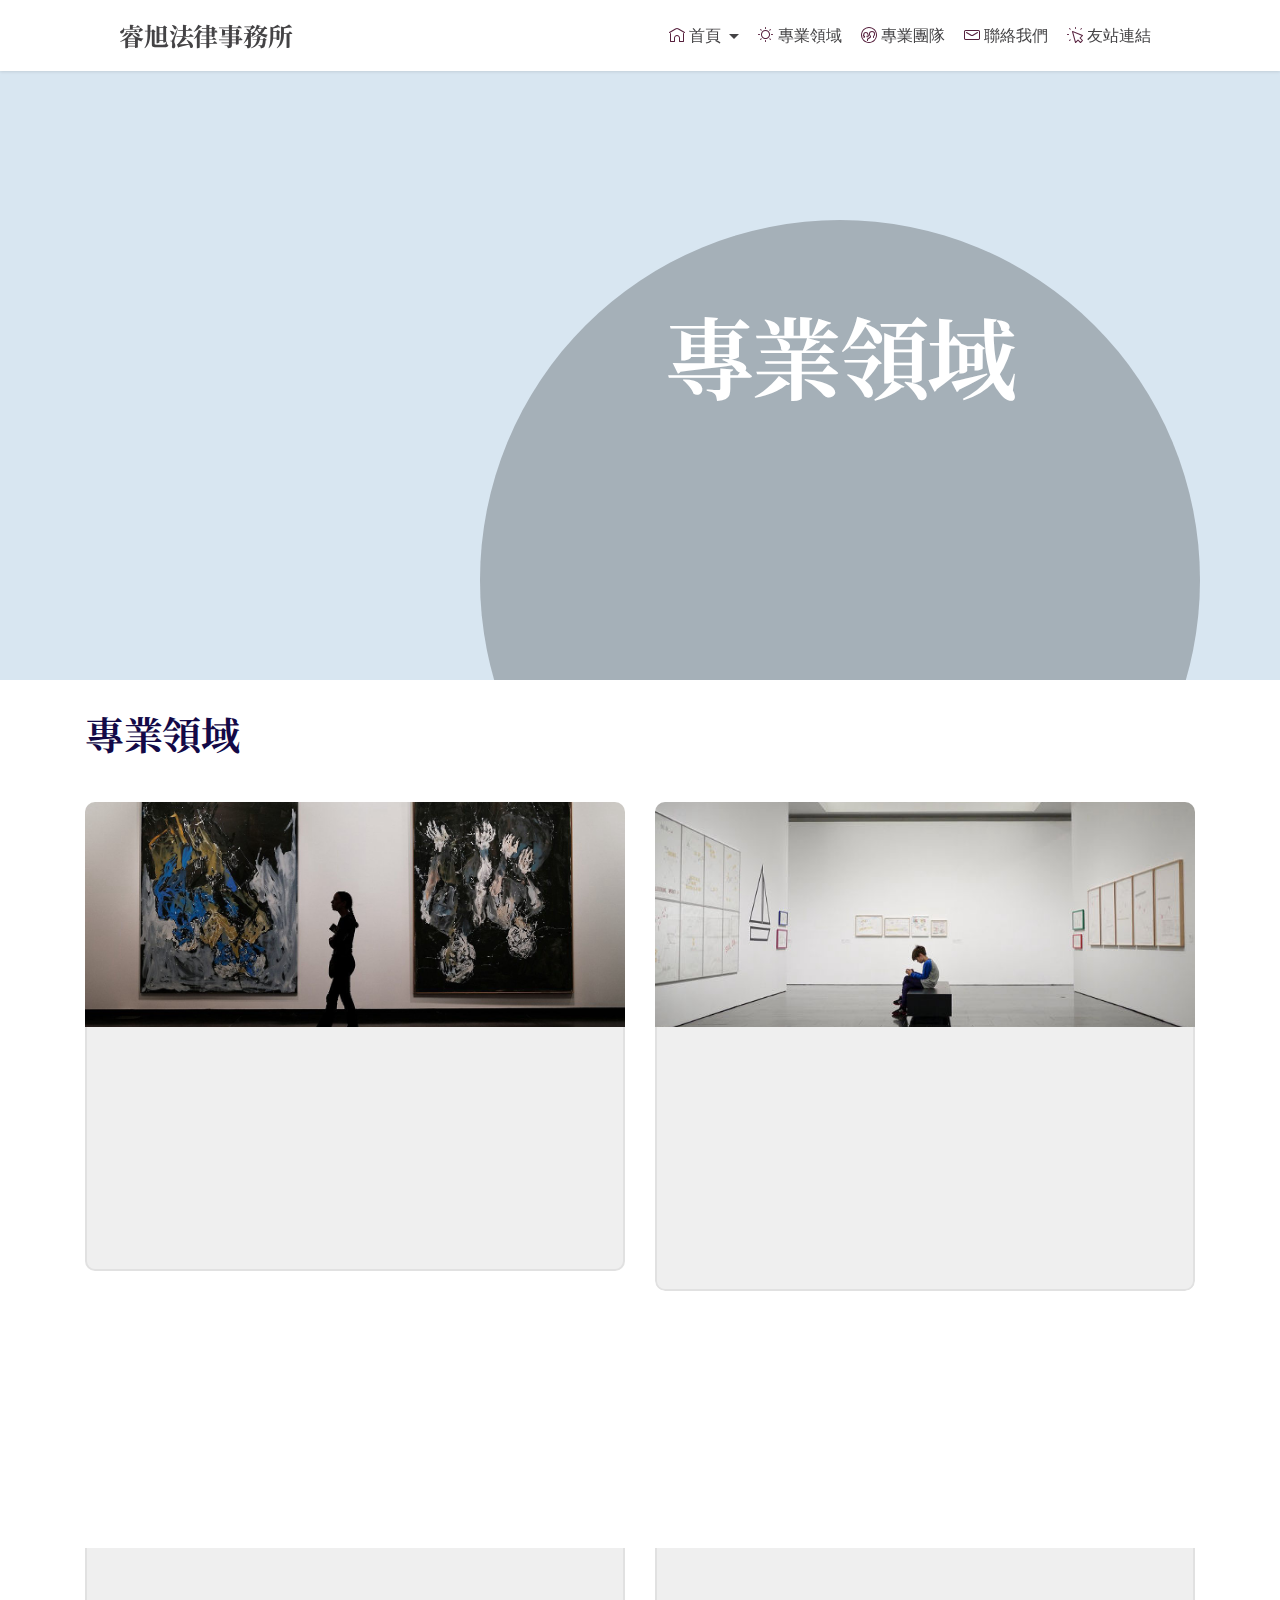
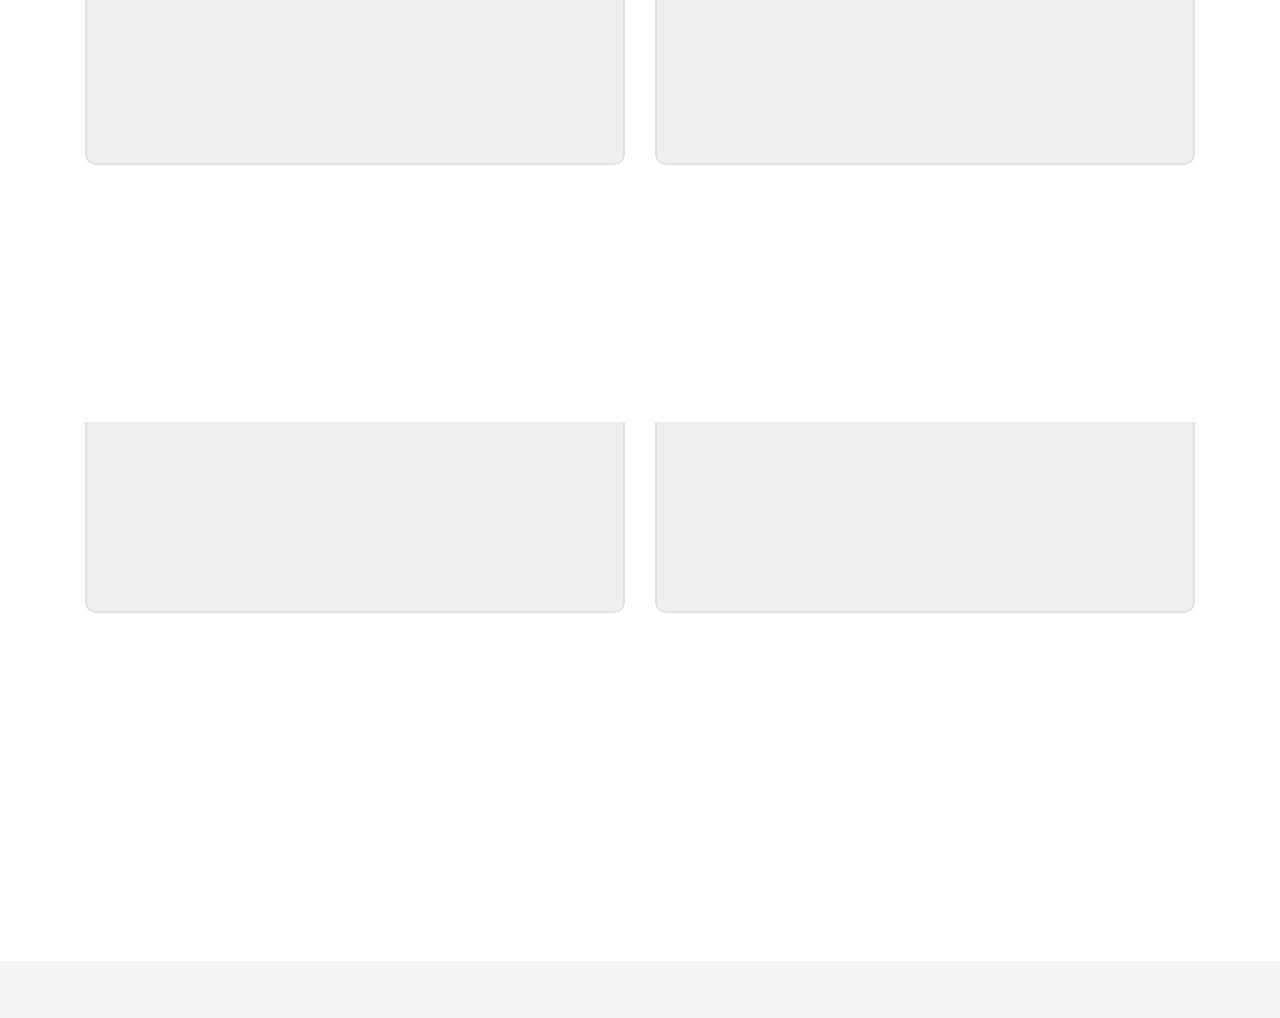
==== commit d7026b2a: "1201_4" ====
--- a/page1.html
+++ b/page1.html
@@ -55,7 +55,7 @@
                     </div>
                 </button>
                 <div class="collapse navbar-collapse" id="navbarSupportedContent">
-                    <ul class="navbar-nav nav-dropdown text-uppercase nav-right" data-app-modern-menu="true"><li class="nav-item dropdown open"><a class="nav-link link dropdown-toggle text-success display-4" href="#" data-toggle="dropdown-submenu" aria-expanded="true"><span class="mbrib-home mbr-iconfont mbr-iconfont-btn" style="color: rgb(86, 32, 61);"></span>&nbsp;首頁</a><div class="dropdown-menu"><a class="dropdown-item text-success display-4" href="index.html#features012-1"><span class="mbrib-touch mbr-iconfont mbr-iconfont-btn" style="color: rgb(86, 32, 61);"></span>最新消息</a><a class="dropdown-item text-success display-4" href="index.html#list1-1h"><span class="mbrib-touch mbr-iconfont mbr-iconfont-btn" style="color: rgb(86, 32, 61);"></span>最新案例</a></div></li><li class="nav-item"><a class="nav-link link text-success display-4" href="page1.html"><span class="mbrib-sun mbr-iconfont mbr-iconfont-btn" style="color: rgb(86, 32, 61);"></span>&nbsp;專業領域</a></li>
+                    <ul class="navbar-nav nav-dropdown text-uppercase nav-right" data-app-modern-menu="true"><li class="nav-item dropdown"><a class="nav-link link dropdown-toggle text-success display-4" href="#" data-toggle="dropdown-submenu" aria-expanded="true"><span class="mbrib-home mbr-iconfont mbr-iconfont-btn" style="color: rgb(86, 32, 61);"></span>&nbsp;首頁</a><div class="dropdown-menu"><a class="dropdown-item text-success display-4" href="index.html#features012-1"><span class="mbrib-touch mbr-iconfont mbr-iconfont-btn" style="color: rgb(86, 32, 61);"></span>最新消息</a><a class="dropdown-item text-success display-4" href="index.html#list1-1h"><span class="mbrib-touch mbr-iconfont mbr-iconfont-btn" style="color: rgb(86, 32, 61);"></span>最新案例</a></div></li><li class="nav-item"><a class="nav-link link text-success display-4" href="page1.html"><span class="mbrib-sun mbr-iconfont mbr-iconfont-btn" style="color: rgb(86, 32, 61);"></span>&nbsp;專業領域</a></li>
                         
                         <li class="nav-item"><a class="nav-link link text-success display-4" href="page2.html"><span class="mbrib-users mbr-iconfont mbr-iconfont-btn" style="color: rgb(86, 32, 61);"></span>&nbsp;專業團隊</a>
                         </li>
@@ -98,7 +98,7 @@
     <div class="container">
         <div class="mbr-section-head mb-5">
             
-            <h4 class="mbr-section-title mbr-fonts-style align-center mb-0 display-5">專業領域</h4>
+            <h4 class="mbr-section-title mbr-fonts-style align-center mb-0 display-5"><strong>專業領域</strong></h4>
         </div>
         <div class="row justify-content-center mt-4">
             <div class="item features-image сol-12 col-md-6 col-lg-6">
@@ -108,7 +108,7 @@
                         <p class="img-text mbr-fonts-style display-4">刑事案件</p>
                     </div>
                     <div class="item-content">
-                        <h5 class="item-title mbr-fonts-style display-5"><strong>各類刑事案件</strong></h5>
+                        <h5 class="item-title mbr-fonts-style display-7"><strong>各類刑事案件</strong></h5>
 
                         <p class="mbr-text mbr-fonts-style mt-2 display-4">刑事案件的構成，有其一定的要件。因此檢警調機關在進行蒐證偵查時，必須堅守正當法律程序，並詳加過濾相關之事證，以免縱放或冤抑。然現今之實務操作，卻因為諸多亟待改革之因素，而使得在程序或證據力判定部分，與當事人之想法大相徑庭。</p>
                         <h6 class="item-subtitle mbr-fonts-style mt-1 display-4"><a href="page1.html" class="text-primary" target="_blank">MORE &gt;</a></h6>
@@ -122,7 +122,7 @@
                         <p class="img-text mbr-fonts-style display-4">民事、家事案件</p>
                     </div>
                     <div class="item-content">
-                        <h5 class="item-title mbr-fonts-style display-5"><strong>民事與家事案件</strong></h5>
+                        <h5 class="item-title mbr-fonts-style display-2"><strong>民事與家事案件</strong></h5>
 
                         <p class="mbr-text mbr-fonts-style mt-2 display-4">私人間權利義務的糾葛，所在多有。也因此生活中即充斥著諸如契約關係、工程履約、勞資關係、侵權行為、 國家賠償、分割共有物等民事事件。而就婚姻事件、繼承案件或收養關係等家事案件，亦所在多有。<br></p>
                         <h6 class="item-subtitle mbr-fonts-style mt-1 display-4"><a href="page1.html" class="text-primary" target="_blank">MORE &gt;</a></h6>
@@ -136,7 +136,7 @@
                         <p class="img-text mbr-fonts-style display-4">行政訴訟</p>
                     </div>
                     <div class="item-content">
-                        <h5 class="item-title mbr-fonts-style display-5"><strong>行政爭訟案件</strong></h5>
+                        <h5 class="item-title mbr-fonts-style display-7"><strong>行政爭訟案件</strong></h5>
 
                         <p class="mbr-text mbr-fonts-style mt-2 display-4">刑事補償法、國家賠償法、性騷擾防治法、性別平等工作法、政府採購爭議及其他與行政機關間之各類申訴及訴願、行政訴訟案件。<br></p>
                         <h6 class="item-subtitle mbr-fonts-style mt-1 display-4"><a href="page1.html" class="text-primary" target="_blank">MORE &gt;</a></h6>
@@ -149,7 +149,7 @@
                         <p class="img-text mbr-fonts-style display-4">法律顧問</p>
                     </div>
                     <div class="item-content">
-                        <h5 class="item-title mbr-fonts-style display-5"><strong>法律顧問</strong></h5>
+                        <h5 class="item-title mbr-fonts-style display-7"><strong>法律顧問</strong></h5>
 
                         <p class="mbr-text mbr-fonts-style mt-2 display-4">test<br><br><br></p>
                         <h6 class="item-subtitle mbr-fonts-style mt-1 display-4"><a href="page1.html" class="text-primary" target="_blank">MORE &gt;</a></h6>
@@ -162,7 +162,7 @@
                         <p class="img-text mbr-fonts-style display-4">親職計畫書</p>
                     </div>
                     <div class="item-content">
-                        <h5 class="item-title mbr-fonts-style display-5"><strong>親職計畫書</strong></h5>
+                        <h5 class="item-title mbr-fonts-style display-7"><strong>親職計畫書</strong></h5>
 
                         <p class="mbr-text mbr-fonts-style mt-2 display-4">test<br><br></p>
                         <h6 class="item-subtitle mbr-fonts-style mt-1 display-4"><a href="page1.html" class="text-primary" target="_blank">MORE &gt;</a></h6>
@@ -175,7 +175,7 @@
                         <p class="img-text mbr-fonts-style display-4">法律意見書</p>
                     </div>
                     <div class="item-content">
-                        <h5 class="item-title mbr-fonts-style display-5"><strong>法律意見書</strong></h5>
+                        <h5 class="item-title mbr-fonts-style display-7"><strong>法律意見書</strong></h5>
 
                         <p class="mbr-text mbr-fonts-style mt-2 display-4">test<br><br></p>
                         <h6 class="item-subtitle mbr-fonts-style mt-1 display-4"><a href="page1.html" class="text-primary" target="_blank">MORE &gt;</a></h6>
@@ -184,6 +184,57 @@
             </div>
         </div>
     </div>
+</section>
+
+<section class="footer1 conferencem4_footer1 cid-sPX6KaD5Rr mbr-reveal" once="footer" id="footer1-u">
+
+	
+
+	
+
+	<div class="container">
+		<div class="row justify-content-center">
+			<div class="col-md-6 wrap order-0 col-lg-2">
+				<p class="brand__text mbr-bold mbr-fonts-style display-7"><a href="#" class="mbr-bold text-black">睿旭</a><br><a href="#" class="mbr-bold text-black">法律事務所</a></p>
+				<a href="index.html"></a>
+			</div>
+			<div class="col-md-6 wrap col-lg-3">
+				<div class="footer__content">
+					<h4 class="mbr-fonts-style mbr-semibold title__address display-4">服務時間</h4>
+					<p class="work__address mbr-fonts-style display-4">0900～1800<br>週六、日公休</p>
+				</div>
+				
+			</div>
+			<div class="col-md-6 wrap col-lg-3">
+				<div class="footer__content">
+					<h4 class="mbr-fonts-style mbr-semibold title__address display-4">電話</h4>
+					<p class="work__address mbr-fonts-style display-4"><a href="tel:0916679595" class="text-success">0916679595</a></p>
+				</div>
+				
+			</div>
+            	<div class="col-md-6 wrap col-lg-3">
+				<div class="footer__content">
+					<h4 class="mbr-fonts-style mbr-semibold title__address display-4">地址</h4>
+					<p class="work__address mbr-fonts-style display-4"><a href="https://goo.gl/maps/SRAGsfMsbt1GTcu56" class="text-success" target="_blank">106台北市大安區光復南路525號</a></p>
+				</div>
+				
+			</div>
+			
+
+		</div>
+		<div class="divider"></div>
+		<div class="row align-items-baseline">
+			<div class="col-md-6">
+				<p class="privacy mbr-fonts-style align-left display-4">
+					© 2021 <a href="index.html" class="text-secondary">睿旭法律事務所</a> All Rights Reserved</p>
+			</div>
+			<div class="col-md-6">
+				<p class="privacy mbr-fonts-style align-right display-4">
+					Designed by <a href="https://dler.hopefulcityco.com/" class="text-secondary" target="_blank">Dler Life</a></p>
+			</div>
+		</div>
+	</div>
+
 </section>
 
 <section class="footer1 restaurantm4_footer1 cid-sPYwLBE2LK" id="footer1-15">
@@ -208,57 +259,6 @@
 			            	
 		</div>
 	</div>
-</section>
-
-<section class="footer1 conferencem4_footer1 cid-sPX6KaD5Rr mbr-reveal" once="footer" id="footer1-u">
-
-	
-
-	
-
-	<div class="container">
-		<div class="row justify-content-center">
-			<div class="col-md-6 wrap order-0 col-lg-2">
-				<p class="brand__text mbr-bold mbr-fonts-style display-7"><a href="#" class="mbr-bold text-black">睿旭</a><br><a href="#" class="mbr-bold text-black">法律事務所</a></p>
-				<a href="index.html"></a>
-			</div>
-			<div class="col-md-6 wrap col-lg-3">
-				<div class="footer__content">
-					<h4 class="mbr-fonts-style mbr-semibold title__address display-4">服務時間</h4>
-					<p class="work__address mbr-fonts-style display-4">0900～1800<br>週六、日公休</p>
-				</div>
-				
-			</div>
-			<div class="col-md-6 wrap col-lg-3">
-				<div class="footer__content">
-					<h4 class="mbr-fonts-style mbr-semibold title__address display-4">電話</h4>
-					<p class="work__address mbr-fonts-style display-4"><a href="tel:0916679595" class="text-success">0916679595</a></p>
-				</div>
-				
-			</div>
-            	<div class="col-md-6 wrap col-lg-3">
-				<div class="footer__content">
-					<h4 class="mbr-fonts-style mbr-semibold title__address display-4">地址</h4>
-					<p class="work__address mbr-fonts-style display-4"><a href="https://goo.gl/maps/SRAGsfMsbt1GTcu56" class="text-success" target="_blank">106台北市大安區光復南路525號</a></p>
-				</div>
-				
-			</div>
-			
-
-		</div>
-		<div class="divider"></div>
-		<div class="row align-items-baseline">
-			<div class="col-md-6">
-				<p class="privacy mbr-fonts-style align-left display-4">
-					© 2021 <a href="index.html" class="text-secondary">睿旭法律事務所</a> All Rights Reserved</p>
-			</div>
-			<div class="col-md-6">
-				<p class="privacy mbr-fonts-style align-right display-4">
-					Designed by <a href="https://dler.hopefulcityco.com/" class="text-secondary" target="_blank">Dler Life</a></p>
-			</div>
-		</div>
-	</div>
-
 </section>
 
 
